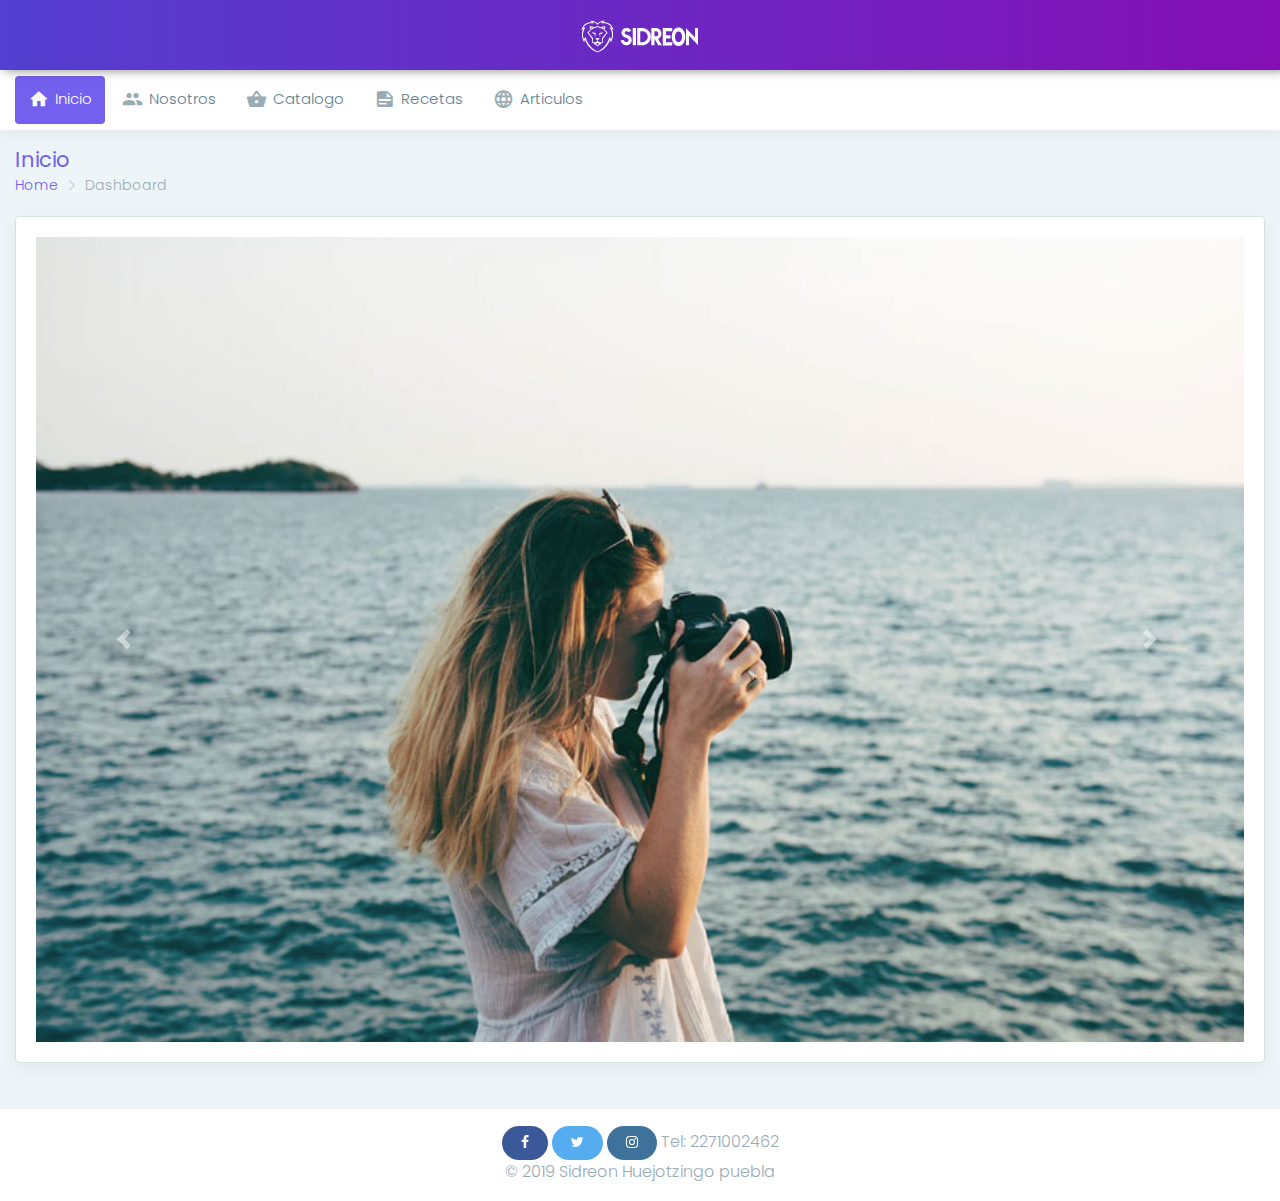
==== index.html @ 22ecb242 "primer commit" ====
<!DOCTYPE html>
<html lang="es">

<head>
    <meta charset="utf-8">
    <meta http-equiv="X-UA-Compatible" content="IE=edge">
    <meta name="viewport" content="width=device-width, initial-scale=1">
    <meta name="description" content="">
    <link rel="icon" type="image/png" sizes="16x16" href="assets/images/favicon.png">
    <title>Sidreon</title>
    <link href="assets/plugins/bootstrap/css/bootstrap.min.css" rel="stylesheet">
    <link href="css/style.css" rel="stylesheet">
    <link href="css/colors/purple.css" id="theme" rel="stylesheet">
    <!-- HTML5 Shim and Respond.js IE8 support of HTML5 elements and media queries -->
    <!-- WARNING: Respond.js doesn't work if you view the page via file:// -->
    <!--[if lt IE 9]>
    <script src="https://oss.maxcdn.com/libs/html5shiv/3.7.0/html5shiv.js"></script>
    <script src="https://oss.maxcdn.com/libs/respond.js/1.4.2/respond.min.js"></script>
<![endif]-->
</head>

<body class="fix-header card-no-border logo-center">
    <div id="main-wrapper">
        <header class="topbar" >
            <nav class="navbar top-navbar navbar-expand-md navbar-light">
            	<div class="navbar-header">
                    <a class="navbar-brand" href="index.html">
                        <b>
                            <img src="assets/images/logo-light-icon.png" alt="homepage" class="light-logo" />
                        </b>
                        <span>
                         <img src="assets/images/logo-light-text.png" class="light-logo" alt="homepage" /></span> </a>
                </div>
                <ul class="navbar-nav mr-auto mt-md-0">
                    <li class="nav-item">
                    	<a class="nav-link nav-toggler hidden-md-up text-muted waves-effect waves-dark" href="javascript:void(0)">
                    		<i class="mdi mdi-menu"></i>
                    	</a>
                    </li>
                </ul>
                
            </nav>
        </header>
        <aside class="left-sidebar">
            <div class="scroll-sidebar">
                <nav class="sidebar-nav">
                    <ul id="sidebarnav">
                        <li class="active">
                            <a class="has-arrow" href="#" aria-expanded=" false">
                            	<i class="mdi mdi-home"></i><span class="hide-menu">Inicio </span>
                            </a>
                        </li>
                        <li>
                            <a class="has-arrow" href="nosotros.html" aria-expanded="false">
                            	<i class="mdi mdi-account-multiple"></i><span class="hide-menu">Nosotros </span>
                            </a>
                        </li>
                        <li>
                            <a class="has-arrow" href="catalogo.html" aria-expanded="false">
                            	<i class="mdi mdi-basket"></i><span class="hide-menu">Catalogo </span>
                            </a>
                        </li>
                        <li>
                            <a class="has-arrow" href="#" aria-expanded="false">
                            	<i class="mdi mdi-note-text"></i><span class="hide-menu">Recetas </span>
                            </a>
                        </li>
                        <li>
                            <a class="has-arrow" href="#" aria-expanded="false">
                            	<i class="mdi mdi-web"></i><span class="hide-menu">Articulos </span>
                            </a>
                        </li>
                    </ul>
                </nav>
            </div>
        </aside>
        <div class="page-wrapper">
            <div class="container-fluid">
                <div class="row page-titles">
                    <div class="col-md-5 col-8 align-self-center">
                        <h3 class="text-themecolor m-b-0 m-t-0">Inicio</h3>
                        <ol class="breadcrumb">
                            <li class="breadcrumb-item"><a href="javascript:void(0)">Home</a></li>
                            <li class="breadcrumb-item active">Dashboard</li>
                        </ol>
                    </div>
                    <div class="col-md-7 col-4 align-self-center">
                        <div class="d-flex m-t-10 justify-content-end">
                            <div class="">
                                
                            </div>
                        </div>
                    </div>
                </div>
                <div class="row">
                    <div class="col-12">
                        <div class="card">
                            <div class="card-body">
                                <div id="carouselExampleIndicators" class="carousel slide" data-ride="carousel">
                                    <div class="carousel-inner" role="listbox">
                                        <div class="carousel-item active"> <img class="d-block img-responsive" src="assets/images/big/img4.jpg" alt="First slide"> </div>
                                        <div class="carousel-item"> <img class="d-block img-responsive" src="assets/images/big/img5.jpg" alt="Second slide"> </div>
                                        <div class="carousel-item"> <img class="d-block img-responsive" src="assets/images/big/img7.jpg" alt="Third slide"> </div>
                                    </div>
                                    <a class="carousel-control-prev" href="#carouselExampleIndicators" role="button" data-slide="prev"> <span class="carousel-control-prev-icon" aria-hidden="true"></span> <span class="sr-only">Previous</span> </a>
                                    <a class="carousel-control-next" href="#carouselExampleIndicators" role="button" data-slide="next"> <span class="carousel-control-next-icon" aria-hidden="true"></span> <span class="sr-only">Next</span> </a>
                                </div>
                           	</div>
                    	</div>
                	</div>
                </div>
            </div>
            <br>
            <br>
            <footer class="footer">
            	<div class="container">
            		<a href="https://www.facebook.com/sidreon1/" class="btn btn-facebook waves-effect btn-rounded waves-light">
            			<i class="fa fa-facebook"></i>
            		</a>
            		<a href="" class="btn btn-twitter waves-effect btn-rounded waves-light">
            			<i class="fa fa-twitter"></i>	
            		</a>
            		<a href="" class="btn btn-instagram waves-effect btn-rounded waves-light">
            			<i class="fa fa-instagram"></i>
            		</a>
            		<span> Tel: 2271002462</span>
            	</div>
                
                © 2019 Sidreon Huejotzingo puebla
            </footer>
        </div>
    </div>
    <script src="assets/plugins/jquery/jquery.min.js"></script>
    <script src="assets/plugins/bootstrap/js/popper.min.js"></script>
    <script src="assets/plugins/bootstrap/js/bootstrap.min.js"></script>
    <script src="js/jquery.slimscroll.js"></script>
    <script src="js/waves.js"></script>
    <script src="js/sidebarmenu.js"></script>
    <script src="assets/plugins/sticky-kit-master/dist/sticky-kit.min.js"></script>
    <script src="assets/plugins/sparkline/jquery.sparkline.min.js"></script>
    <script src="js/custom.min.js"></script>
    <script src="assets/plugins/styleswitcher/jQuery.style.switcher.js"></script>
</body>
</html>
---- css/style.css ----
/*
Template Name: Monster Admin
Author: Themedesigner
Email: niravjoshi87@gmail.com
File: scss
*/
/*
Template Name: Monster Admin
Author: Themedesigner
Email: niravjoshi87@gmail.com
File: scss
*/
@import url("https://fonts.googleapis.com/css?family=Poppins:300,400,500,600,700");
/*Theme Colors*/
/*bootstrap Color*/
/*Light colors*/
/*Normal Color*/
/*Extra Variable*/
/*Preloader*/
@import url(../scss/icons/font-awesome/css/font-awesome.min.css);
@import url(../scss/icons/simple-line-icons/css/simple-line-icons.css);
@import url(../scss/icons/weather-icons/css/weather-icons.min.css);
@import url(../scss/icons/linea-icons/linea.css);
@import url(../scss/icons/themify-icons/themify-icons.css);
@import url(../scss/icons/flag-icon-css/flag-icon.min.css);
@import url(../scss/icons/material-design-iconic-font/css/materialdesignicons.min.css);
@import url("https://fonts.googleapis.com/css?family=Poppins:300,400,500,600,700");
@import url(../css/spinners.css);
@import url(../css/animate.css);
.preloader {
  width: 100%;
  height: 100%;
  top: 0px;
  position: fixed;
  z-index: 99999;
  background: #fff; }
  .preloader .cssload-speeding-wheel {
    position: absolute;
    top: calc(50% - 3.5px);
    left: calc(50% - 3.5px); }

/*
Template Name: Material Pro Admin
Author: Themedesigner
Email: niravjoshi87@gmail.com
File: scss
*/
/**
 * Table Of Content
 *
 * 	1. Globals
 *	2. Headers
 *	3. Navigations
 *	4. Banners
 *	5. Footers
 *	6. Posts
 *	7. Widgets
 *	8. Custom Templates
 */
/******************* 
Global Styles 
*******************/
* {
  outline: none; }

body {
  background: #fff;
  font-family: "Poppins", sans-serif;
  margin: 0;
  overflow-x: hidden;
  color: #99abb4;
  font-weight: 300; }

html {
  position: relative;
  min-height: 100%;
  background: #ffffff; }

a:hover, a:focus {
  text-decoration: none; }

a.link {
  color: #455a64; }
  a.link:hover, a.link:focus {
    color: #009efb; }

.img-responsive {
  width: 100%;
  height: auto;
  display: inline-block; }

.img-rounded {
  border-radius: 4px; }

html body .mdi:before, html body .mdi-set {
  line-height: initial; }

/*******************
Headings
*******************/
h1,
h2,
h3,
h4,
h5,
h6 {
  color: #455a64;
  font-family: "Poppins", sans-serif;
  font-weight: 400; }

h1 {
  line-height: 40px;
  font-size: 36px; }

h2 {
  line-height: 36px;
  font-size: 24px; }

h3 {
  line-height: 30px;
  font-size: 21px; }

h4 {
  line-height: 22px;
  font-size: 18px; }

h5 {
  line-height: 18px;
  font-size: 16px;
  font-weight: 400; }

h6 {
  line-height: 16px;
  font-size: 14px;
  font-weight: 400; }

.display-5 {
  font-size: 3rem; }

.display-6 {
  font-size: 36px; }

.box {
  border-radius: 4px;
  padding: 10px; }

html body .dl {
  display: inline-block; }

html body .db {
  display: block; }

.no-wrap td, .no-wrap th {
  white-space: nowrap; }

/*******************
Blockquote
*******************/
html body blockquote {
  border-left: 5px solid #009efb;
  border: 1px solid rgba(120, 130, 140, 0.13);
  padding: 15px; }

.clear {
  clear: both; }

ol li {
  margin: 5px 0; }

/*******************
Paddings
*******************/
html body .p-0 {
  padding: 0px; }

html body .p-10 {
  padding: 10px; }

html body .p-20 {
  padding: 20px; }

html body .p-30 {
  padding: 30px; }

html body .p-l-0 {
  padding-left: 0px; }

html body .p-l-10 {
  padding-left: 10px; }

html body .p-l-20 {
  padding-left: 20px; }

html body .p-r-0 {
  padding-right: 0px; }

html body .p-r-10 {
  padding-right: 10px; }

html body .p-r-20 {
  padding-right: 20px; }

html body .p-r-30 {
  padding-right: 30px; }

html body .p-r-40 {
  padding-right: 40px; }

html body .p-t-0 {
  padding-top: 0px; }

html body .p-t-10 {
  padding-top: 10px; }

html body .p-t-20 {
  padding-top: 20px; }

html body .p-t-30 {
  padding-top: 30px; }

html body .p-b-0 {
  padding-bottom: 0px; }

html body .p-b-5 {
  padding-bottom: 5px; }

html body .p-b-10 {
  padding-bottom: 10px; }

html body .p-b-20 {
  padding-bottom: 20px; }

html body .p-b-30 {
  padding-bottom: 30px; }

html body .p-b-40 {
  padding-bottom: 40px; }

/*******************
Margin
*******************/
html body .m-0 {
  margin: 0px; }

html body .m-l-5 {
  margin-left: 5px; }

html body .m-l-10 {
  margin-left: 10px; }

html body .m-l-15 {
  margin-left: 15px; }

html body .m-l-20 {
  margin-left: 20px; }

html body .m-l-30 {
  margin-left: 30px; }

html body .m-l-40 {
  margin-left: 40px; }

html body .m-r-5 {
  margin-right: 5px; }

html body .m-r-10 {
  margin-right: 10px; }

html body .m-r-15 {
  margin-right: 15px; }

html body .m-r-20 {
  margin-right: 20px; }

html body .m-r-30 {
  margin-right: 30px; }

html body .m-r-40 {
  margin-right: 40px; }

html body .m-t-0 {
  margin-top: 0px; }

html body .m-t-5 {
  margin-top: 5px; }

html body .m-t-10 {
  margin-top: 10px; }

html body .m-t-15 {
  margin-top: 15px; }

html body .m-t-20 {
  margin-top: 20px; }

html body .m-t-30 {
  margin-top: 30px; }

html body .m-t-40 {
  margin-top: 40px; }

html body .m-b-0 {
  margin-bottom: 0px; }

html body .m-b-5 {
  margin-bottom: 5px; }

html body .m-b-10 {
  margin-bottom: 10px; }

html body .m-b-15 {
  margin-bottom: 15px; }

html body .m-b-20 {
  margin-bottom: 20px; }

html body .m-b-30 {
  margin-bottom: 30px; }

html body .m-b-40 {
  margin-bottom: 40px; }

/*******************
vertical alignment
*******************/
html body .vt {
  vertical-align: top; }

html body .vm {
  vertical-align: middle; }

html body .vb {
  vertical-align: bottom; }

/*******************
Opacity
*******************/
.op-5 {
  opacity: 0.5; }

/*******************
font weight
*******************/
html body .font-bold {
  font-weight: 700; }

html body .font-normal {
  font-weight: normal; }

html body .font-light {
  font-weight: 300; }

html body .font-medium {
  font-weight: 500; }

html body .font-16 {
  font-size: 16px; }

html body .font-14 {
  font-size: 14px; }

html body .font-10 {
  font-size: 10px; }

html body .font-18 {
  font-size: 18px; }

html body .font-20 {
  font-size: 20px; }

/*******************
Border
*******************/
html body .b-0 {
  border: none; }

html body .b-r {
  border-right: 1px solid rgba(120, 130, 140, 0.13); }

html body .b-l {
  border-left: 1px solid rgba(120, 130, 140, 0.13); }

html body .b-b {
  border-bottom: 1px solid rgba(120, 130, 140, 0.13); }

html body .b-t {
  border-top: 1px solid rgba(120, 130, 140, 0.13); }

html body .b-all {
  border: 1px solid rgba(120, 130, 140, 0.13); }

/*******************
Thumb size
*******************/
.thumb-sm {
  height: 32px;
  width: 32px; }

.thumb-md {
  height: 48px;
  width: 48px; }

.thumb-lg {
  height: 88px;
  width: 88px; }

.hide {
  display: none; }

.img-circle {
  border-radius: 100%; }

.radius {
  border-radius: 4px; }

/*******************
Text Colors
*******************/
.text-white {
  color: #ffffff !important; }

.text-danger {
  color: #fc4b6c !important; }

.text-muted {
  color: #99abb4 !important; }

.text-warning {
  color: #ffb22b !important; }

.text-success {
  color: #26c6da !important; }

.text-info {
  color: #1e88e5 !important; }

.text-inverse {
  color: #2f3d4a !important; }

html body .text-blue {
  color: #02bec9; }

html body .text-purple {
  color: #7460ee; }

html body .text-primary {
  color: #7460ee; }

html body .text-megna {
  color: #00897b; }

html body .text-dark {
  color: #99abb4; }

html body .text-themecolor {
  color: #009efb; }

/*******************
Background Colors
*******************/
.bg-primary {
  background-color: #7460ee !important; }

.bg-success {
  background-color: #26c6da !important; }

.bg-info {
  background-color: #1e88e5 !important; }

.bg-warning {
  background-color: #ffb22b !important; }

.bg-danger {
  background-color: #fc4b6c !important; }

html body .bg-megna {
  background-color: #00897b; }

html body .bg-theme {
  background-color: #009efb; }

html body .bg-inverse {
  background-color: #2f3d4a; }

html body .bg-purple {
  background-color: #7460ee; }

html body .bg-light-primary {
  background-color: #f1effd; }

html body .bg-light-success {
  background-color: #e8fdeb; }

html body .bg-light-info {
  background-color: #cfecfe; }

html body .bg-light-extra {
  background-color: #ebf3f5; }

html body .bg-light-warning {
  background-color: #fff8ec; }

html body .bg-light-danger {
  background-color: #f9e7eb; }

html body .bg-light-inverse {
  background-color: #f6f6f6; }

html body .bg-light {
  background-color: #f2f4f8; }

html body .bg-white {
  background-color: #ffffff; }

/*******************
Rounds
*******************/
.round {
  line-height: 48px;
  color: #ffffff;
  width: 45px;
  height: 45px;
  display: inline-block;
  font-weight: 400;
  text-align: center;
  border-radius: 100%;
  background: #1e88e5; }
  .round img {
    border-radius: 100%; }

.round-lg {
  line-height: 65px;
  width: 60px;
  height: 60px;
  font-size: 30px; }

.round.round-info {
  background: #1e88e5; }

.round.round-warning {
  background: #ffb22b; }

.round.round-danger {
  background: #fc4b6c; }

.round.round-success {
  background: #26c6da; }

.round.round-primary {
  background: #7460ee; }

/*******************
Labels
*******************/
.label {
  padding: 3px 10px;
  line-height: 13px;
  color: #ffffff;
  font-weight: 400;
  border-radius: 4px;
  font-size: 75%; }

.label-rounded {
  border-radius: 60px; }

.label-custom {
  background-color: #00897b; }

.label-success {
  background-color: #26c6da; }

.label-info {
  background-color: #1e88e5; }

.label-warning {
  background-color: #ffb22b; }

.label-danger {
  background-color: #fc4b6c; }

.label-megna {
  background-color: #00897b; }

.label-primary {
  background-color: #7460ee; }

.label-purple {
  background-color: #7460ee; }

.label-red {
  background-color: #fb3a3a; }

.label-inverse {
  background-color: #2f3d4a; }

.label-default {
  background-color: #f2f4f8; }

.label-white {
  background-color: #ffffff; }

.label-light-success {
  background-color: #e8fdeb;
  color: #26c6da; }

.label-light-info {
  background-color: #cfecfe;
  color: #1e88e5; }

.label-light-warning {
  background-color: #fff8ec;
  color: #ffb22b; }

.label-light-danger {
  background-color: #f9e7eb;
  color: #fc4b6c; }

.label-light-megna {
  background-color: #e0f2f4;
  color: #00897b; }

.label-light-primary {
  background-color: #f1effd;
  color: #7460ee; }

.label-light-inverse {
  background-color: #f6f6f6;
  color: #2f3d4a; }

/*******************
Pagination
*******************/
.pagination > li:first-child > a,
.pagination > li:first-child > span {
  border-bottom-left-radius: 4px;
  border-top-left-radius: 4px; }

.pagination > li:last-child > a,
.pagination > li:last-child > span {
  border-bottom-right-radius: 4px;
  border-top-right-radius: 4px; }

.pagination > li > a,
.pagination > li > span {
  color: #263238; }

.pagination > li > a:hover,
.pagination > li > span:hover,
.pagination > li > a:focus,
.pagination > li > span:focus {
  background-color: #f2f4f8; }

.pagination-split li {
  margin-left: 5px;
  display: inline-block;
  float: left; }

.pagination-split li:first-child {
  margin-left: 0; }

.pagination-split li a {
  -moz-border-radius: 4px;
  -webkit-border-radius: 4px;
  border-radius: 4px; }

.pagination > .active > a,
.pagination > .active > span,
.pagination > .active > a:hover,
.pagination > .active > span:hover,
.pagination > .active > a:focus,
.pagination > .active > span:focus {
  background-color: #009efb;
  border-color: #009efb; }

.pager li > a,
.pager li > span {
  -moz-border-radius: 4px;
  -webkit-border-radius: 4px;
  border-radius: 4px;
  color: #263238; }

/*******************
Table Cell
*******************/
.table-box {
  display: table;
  width: 100%; }

.table.no-border tbody td {
  border: 0px; }

.cell {
  display: table-cell;
  vertical-align: middle; }

.table td, .table th {
  border-color: #f3f1f1; }

.table thead th, .table th {
  font-weight: 500; }

.table-hover tbody tr:hover {
  background: #f2f4f8; }

.v-middle td, .v-middle th {
  vertical-align: middle; }

.table-responsive {
  display: block;
  width: 100%;
  overflow-x: auto;
  -ms-overflow-style: -ms-autohiding-scrollbar; }

/*******************
Wave Effects
*******************/
.waves-effect {
  position: relative;
  cursor: pointer;
  display: inline-block;
  overflow: hidden;
  -webkit-user-select: none;
  -moz-user-select: none;
  -ms-user-select: none;
  user-select: none;
  -webkit-tap-highlight-color: transparent;
  vertical-align: middle;
  z-index: 1;
  will-change: opacity, transform;
  -webkit-transition: all 0.1s ease-out;
  -moz-transition: all 0.1s ease-out;
  -o-transition: all 0.1s ease-out;
  -ms-transition: all 0.1s ease-out;
  transition: all 0.1s ease-out; }
  .waves-effect .waves-ripple {
    position: absolute;
    border-radius: 50%;
    width: 20px;
    height: 20px;
    margin-top: -10px;
    margin-left: -10px;
    opacity: 0;
    background: rgba(0, 0, 0, 0.2);
    -webkit-transition: all 0.7s ease-out;
    -moz-transition: all 0.7s ease-out;
    -o-transition: all 0.7s ease-out;
    -ms-transition: all 0.7s ease-out;
    transition: all 0.7s ease-out;
    -webkit-transition-property: -webkit-transform, opacity;
    -moz-transition-property: -moz-transform, opacity;
    -o-transition-property: -o-transform, opacity;
    -webkit-transition-property: opacity, -webkit-transform;
    transition-property: opacity, -webkit-transform;
    -o-transition-property: transform, opacity;
    transition-property: transform, opacity;
    transition-property: transform, opacity, -webkit-transform;
    -webkit-transform: scale(0);
    -moz-transform: scale(0);
    -ms-transform: scale(0);
    -o-transform: scale(0);
    transform: scale(0);
    pointer-events: none; }

.waves-effect.waves-light .waves-ripple {
  background-color: rgba(255, 255, 255, 0.45); }

.waves-effect.waves-red .waves-ripple {
  background-color: rgba(244, 67, 54, 0.7); }

.waves-effect.waves-yellow .waves-ripple {
  background-color: rgba(255, 235, 59, 0.7); }

.waves-effect.waves-orange .waves-ripple {
  background-color: rgba(255, 152, 0, 0.7); }

.waves-effect.waves-purple .waves-ripple {
  background-color: rgba(156, 39, 176, 0.7); }

.waves-effect.waves-green .waves-ripple {
  background-color: rgba(76, 175, 80, 0.7); }

.waves-effect.waves-teal .waves-ripple {
  background-color: rgba(0, 150, 136, 0.7); }

html body .waves-notransition {
  -webkit-transition: none;
  -moz-transition: none;
  -o-transition: none;
  -ms-transition: none;
  transition: none; }

.waves-circle {
  -webkit-transform: translateZ(0);
  -moz-transform: translateZ(0);
  -ms-transform: translateZ(0);
  -o-transform: translateZ(0);
  transform: translateZ(0);
  text-align: center;
  width: 2.5em;
  height: 2.5em;
  line-height: 2.5em;
  border-radius: 50%;
  -webkit-mask-image: none; }

.waves-input-wrapper {
  border-radius: 0.2em;
  vertical-align: bottom; }
  .waves-input-wrapper .waves-button-input {
    position: relative;
    top: 0;
    left: 0;
    z-index: 1; }

.waves-block {
  display: block; }

/*Badge*/
.badge {
  font-weight: 400; }

.badge-xs {
  font-size: 9px; }

.badge-xs,
.badge-sm {
  -webkit-transform: translate(0, -2px);
  -ms-transform: translate(0, -2px);
  -o-transform: translate(0, -2px);
  transform: translate(0, -2px); }

.badge-success {
  background-color: #26c6da; }

.badge-info {
  background-color: #1e88e5; }

.badge-primary {
  background-color: #7460ee; }

.badge-warning {
  background-color: #ffb22b;
  color: #ffffff; }

.badge-danger {
  background-color: #fc4b6c; }

.badge-purple {
  background-color: #7460ee; }

.badge-red {
  background-color: #fb3a3a; }

.badge-inverse {
  background-color: #2f3d4a; }

/*******************
Buttons
******************/
.btn {
  padding: 7px 12px;
  font-size: 14px;
  cursor: pointer; }

.btn-group label {
  color: #ffffff !important;
  margin-bottom: 0px; }
  .btn-group label.btn-secondary {
    color: #99abb4 !important; }

.btn-lg {
  padding: .75rem 1.5rem;
  font-size: 1.25rem; }

.btn-md {
  padding: 12px 55px;
  font-size: 16px; }

.btn-circle {
  border-radius: 100%;
  width: 40px;
  height: 40px;
  padding: 10px; }

.btn-circle.btn-sm {
  width: 35px;
  height: 35px;
  padding: 8px 10px;
  font-size: 14px; }

.btn-circle.btn-lg {
  width: 50px;
  height: 50px;
  padding: 14px 15px;
  font-size: 18px; }

.btn-circle.btn-xl {
  width: 70px;
  height: 70px;
  padding: 14px 15px;
  font-size: 24px; }

.btn-sm {
  padding: .25rem .5rem;
  font-size: 12px; }

.btn-xs {
  padding: .25rem .5rem;
  font-size: 10px; }

.button-list button, .button-list a {
  margin: 5px 12px 5px 0; }

.btn-outline {
  color: inherit;
  background-color: transparent;
  -webkit-transition: all .5s;
  -o-transition: all .5s;
  transition: all .5s; }

.btn-rounded {
  border-radius: 60px;
  padding: 7px 18px; }
  .btn-rounded.btn-lg {
    padding: .75rem 1.5rem; }
  .btn-rounded.btn-sm {
    padding: .25rem .5rem;
    font-size: 12px; }
  .btn-rounded.btn-xs {
    padding: .25rem .5rem;
    font-size: 10px; }
  .btn-rounded.btn-md {
    padding: 12px 35px;
    font-size: 16px; }

.btn-secondary,
.btn-secondary.disabled {
  -webkit-box-shadow: 0 2px 2px 0 rgba(169, 169, 169, 0.14), 0 3px 1px -2px rgba(169, 169, 169, 0.2), 0 1px 5px 0 rgba(169, 169, 169, 0.12);
  box-shadow: 0 2px 2px 0 rgba(169, 169, 169, 0.14), 0 3px 1px -2px rgba(169, 169, 169, 0.2), 0 1px 5px 0 rgba(169, 169, 169, 0.12);
  -webkit-transition: 0.2s ease-in;
  -o-transition: 0.2s ease-in;
  transition: 0.2s ease-in;
  background-color: #ffffff;
  color: #99abb4; }
  .btn-secondary:hover,
  .btn-secondary.disabled:hover {
    -webkit-box-shadow: 0 14px 26px -12px rgba(169, 169, 169, 0.42), 0 4px 23px 0 rgba(0, 0, 0, 0.12), 0 8px 10px -5px rgba(169, 169, 169, 0.2);
    box-shadow: 0 14px 26px -12px rgba(169, 169, 169, 0.42), 0 4px 23px 0 rgba(0, 0, 0, 0.12), 0 8px 10px -5px rgba(169, 169, 169, 0.2);
    color: #ffffff !important; }
  .btn-secondary.active, .btn-secondary:focus,
  .btn-secondary.disabled.active,
  .btn-secondary.disabled:focus {
    -webkit-box-shadow: 0 14px 26px -12px rgba(169, 169, 169, 0.42), 0 4px 23px 0 rgba(0, 0, 0, 0.12), 0 8px 10px -5px rgba(169, 169, 169, 0.2);
    box-shadow: 0 14px 26px -12px rgba(169, 169, 169, 0.42), 0 4px 23px 0 rgba(0, 0, 0, 0.12), 0 8px 10px -5px rgba(169, 169, 169, 0.2);
    color: #ffffff !important; }

.btn-primary,
.btn-primary.disabled {
  background: #7460ee;
  border: 1px solid #7460ee;
  -webkit-box-shadow: 0 2px 2px 0 rgba(116, 96, 238, 0.14), 0 3px 1px -2px rgba(116, 96, 238, 0.2), 0 1px 5px 0 rgba(116, 96, 238, 0.12);
  box-shadow: 0 2px 2px 0 rgba(116, 96, 238, 0.14), 0 3px 1px -2px rgba(116, 96, 238, 0.2), 0 1px 5px 0 rgba(116, 96, 238, 0.12);
  -webkit-transition: 0.2s ease-in;
  -o-transition: 0.2s ease-in;
  transition: 0.2s ease-in; }
  .btn-primary:hover,
  .btn-primary.disabled:hover {
    background: #7460ee;
    -webkit-box-shadow: 0 14px 26px -12px rgba(116, 96, 238, 0.42), 0 4px 23px 0 rgba(0, 0, 0, 0.12), 0 8px 10px -5px rgba(116, 96, 238, 0.2);
    box-shadow: 0 14px 26px -12px rgba(116, 96, 238, 0.42), 0 4px 23px 0 rgba(0, 0, 0, 0.12), 0 8px 10px -5px rgba(116, 96, 238, 0.2);
    border: 1px solid #7460ee; }
  .btn-primary.active, .btn-primary:focus,
  .btn-primary.disabled.active,
  .btn-primary.disabled:focus {
    background: #6352ce;
    -webkit-box-shadow: 0 14px 26px -12px rgba(116, 96, 238, 0.42), 0 4px 23px 0 rgba(0, 0, 0, 0.12), 0 8px 10px -5px rgba(116, 96, 238, 0.2);
    box-shadow: 0 14px 26px -12px rgba(116, 96, 238, 0.42), 0 4px 23px 0 rgba(0, 0, 0, 0.12), 0 8px 10px -5px rgba(116, 96, 238, 0.2); }

.btn-themecolor,
.btn-themecolor.disabled {
  background: #009efb;
  color: #ffffff;
  border: 1px solid #009efb; }
  .btn-themecolor:hover,
  .btn-themecolor.disabled:hover {
    background: #009efb;
    opacity: 0.7;
    border: 1px solid #009efb; }
  .btn-themecolor.active, .btn-themecolor:focus,
  .btn-themecolor.disabled.active,
  .btn-themecolor.disabled:focus {
    background: #028ee1; }

.btn-success,
.btn-success.disabled {
  background: #26c6da;
  border: 1px solid #26c6da;
  -webkit-box-shadow: 0 2px 2px 0 rgba(40, 190, 189, 0.14), 0 3px 1px -2px rgba(40, 190, 189, 0.2), 0 1px 5px 0 rgba(40, 190, 189, 0.12);
  box-shadow: 0 2px 2px 0 rgba(40, 190, 189, 0.14), 0 3px 1px -2px rgba(40, 190, 189, 0.2), 0 1px 5px 0 rgba(40, 190, 189, 0.12);
  -webkit-transition: 0.2s ease-in;
  -o-transition: 0.2s ease-in;
  transition: 0.2s ease-in; }
  .btn-success:hover,
  .btn-success.disabled:hover {
    background: #26c6da;
    -webkit-box-shadow: 0 14px 26px -12px rgba(40, 190, 189, 0.42), 0 4px 23px 0 rgba(0, 0, 0, 0.12), 0 8px 10px -5px rgba(40, 190, 189, 0.2);
    box-shadow: 0 14px 26px -12px rgba(40, 190, 189, 0.42), 0 4px 23px 0 rgba(0, 0, 0, 0.12), 0 8px 10px -5px rgba(40, 190, 189, 0.2);
    border: 1px solid #26c6da; }
  .btn-success.active, .btn-success:focus,
  .btn-success.disabled.active,
  .btn-success.disabled:focus {
    background: #1eacbe;
    -webkit-box-shadow: 0 14px 26px -12px rgba(40, 190, 189, 0.42), 0 4px 23px 0 rgba(0, 0, 0, 0.12), 0 8px 10px -5px rgba(40, 190, 189, 0.2);
    box-shadow: 0 14px 26px -12px rgba(40, 190, 189, 0.42), 0 4px 23px 0 rgba(0, 0, 0, 0.12), 0 8px 10px -5px rgba(40, 190, 189, 0.2); }

.btn-info,
.btn-info.disabled {
  background: #1e88e5;
  border: 1px solid #1e88e5;
  -webkit-box-shadow: 0 2px 2px 0 rgba(66, 165, 245, 0.14), 0 3px 1px -2px rgba(66, 165, 245, 0.2), 0 1px 5px 0 rgba(66, 165, 245, 0.12);
  box-shadow: 0 2px 2px 0 rgba(66, 165, 245, 0.14), 0 3px 1px -2px rgba(66, 165, 245, 0.2), 0 1px 5px 0 rgba(66, 165, 245, 0.12);
  -webkit-transition: 0.2s ease-in;
  -o-transition: 0.2s ease-in;
  transition: 0.2s ease-in; }
  .btn-info:hover,
  .btn-info.disabled:hover {
    background: #1e88e5;
    border: 1px solid #1e88e5;
    -webkit-box-shadow: 0 14px 26px -12px rgba(23, 105, 255, 0.42), 0 4px 23px 0 rgba(0, 0, 0, 0.12), 0 8px 10px -5px rgba(23, 105, 255, 0.2);
    box-shadow: 0 14px 26px -12px rgba(23, 105, 255, 0.42), 0 4px 23px 0 rgba(0, 0, 0, 0.12), 0 8px 10px -5px rgba(23, 105, 255, 0.2); }
  .btn-info.active, .btn-info:focus,
  .btn-info.disabled.active,
  .btn-info.disabled:focus {
    background: #028ee1;
    -webkit-box-shadow: 0 14px 26px -12px rgba(23, 105, 255, 0.42), 0 4px 23px 0 rgba(0, 0, 0, 0.12), 0 8px 10px -5px rgba(23, 105, 255, 0.2);
    box-shadow: 0 14px 26px -12px rgba(23, 105, 255, 0.42), 0 4px 23px 0 rgba(0, 0, 0, 0.12), 0 8px 10px -5px rgba(23, 105, 255, 0.2); }

.btn-warning,
.btn-warning.disabled {
  background: #ffb22b;
  color: #ffffff;
  -webkit-box-shadow: 0 2px 2px 0 rgba(248, 194, 0, 0.14), 0 3px 1px -2px rgba(248, 194, 0, 0.2), 0 1px 5px 0 rgba(248, 194, 0, 0.12);
  box-shadow: 0 2px 2px 0 rgba(248, 194, 0, 0.14), 0 3px 1px -2px rgba(248, 194, 0, 0.2), 0 1px 5px 0 rgba(248, 194, 0, 0.12);
  border: 1px solid #ffb22b;
  -webkit-transition: 0.2s ease-in;
  -o-transition: 0.2s ease-in;
  transition: 0.2s ease-in; }
  .btn-warning:hover,
  .btn-warning.disabled:hover {
    background: #ffb22b;
    color: #ffffff;
    -webkit-box-shadow: 0 14px 26px -12px rgba(248, 194, 0, 0.42), 0 4px 23px 0 rgba(0, 0, 0, 0.12), 0 8px 10px -5px rgba(248, 194, 0, 0.2);
    box-shadow: 0 14px 26px -12px rgba(248, 194, 0, 0.42), 0 4px 23px 0 rgba(0, 0, 0, 0.12), 0 8px 10px -5px rgba(248, 194, 0, 0.2);
    border: 1px solid #ffb22b; }
  .btn-warning.active, .btn-warning:focus,
  .btn-warning.disabled.active,
  .btn-warning.disabled:focus {
    background: #e9ab2e;
    -webkit-box-shadow: 0 14px 26px -12px rgba(248, 194, 0, 0.42), 0 4px 23px 0 rgba(0, 0, 0, 0.12), 0 8px 10px -5px rgba(248, 194, 0, 0.2);
    box-shadow: 0 14px 26px -12px rgba(248, 194, 0, 0.42), 0 4px 23px 0 rgba(0, 0, 0, 0.12), 0 8px 10px -5px rgba(248, 194, 0, 0.2); }

.btn-danger,
.btn-danger.disabled {
  background: #fc4b6c;
  border: 1px solid #fc4b6c;
  -webkit-box-shadow: 0 2px 2px 0 rgba(239, 83, 80, 0.14), 0 3px 1px -2px rgba(239, 83, 80, 0.2), 0 1px 5px 0 rgba(239, 83, 80, 0.12);
  box-shadow: 0 2px 2px 0 rgba(239, 83, 80, 0.14), 0 3px 1px -2px rgba(239, 83, 80, 0.2), 0 1px 5px 0 rgba(239, 83, 80, 0.12);
  -webkit-transition: 0.2s ease-in;
  -o-transition: 0.2s ease-in;
  transition: 0.2s ease-in; }
  .btn-danger:hover,
  .btn-danger.disabled:hover {
    background: #fc4b6c;
    -webkit-box-shadow: 0 14px 26px -12px rgba(239, 83, 80, 0.42), 0 4px 23px 0 rgba(0, 0, 0, 0.12), 0 8px 10px -5px rgba(239, 83, 80, 0.2);
    box-shadow: 0 14px 26px -12px rgba(239, 83, 80, 0.42), 0 4px 23px 0 rgba(0, 0, 0, 0.12), 0 8px 10px -5px rgba(239, 83, 80, 0.2);
    border: 1px solid #fc4b6c; }
  .btn-danger.active, .btn-danger:focus,
  .btn-danger.disabled.active,
  .btn-danger.disabled:focus {
    background: #e6294b;
    -webkit-box-shadow: 0 14px 26px -12px rgba(239, 83, 80, 0.42), 0 4px 23px 0 rgba(0, 0, 0, 0.12), 0 8px 10px -5px rgba(239, 83, 80, 0.2);
    box-shadow: 0 14px 26px -12px rgba(239, 83, 80, 0.42), 0 4px 23px 0 rgba(0, 0, 0, 0.12), 0 8px 10px -5px rgba(239, 83, 80, 0.2); }

.btn-inverse,
.btn-inverse.disabled {
  background: #2f3d4a;
  border: 1px solid #2f3d4a;
  color: #ffffff; }
  .btn-inverse:hover,
  .btn-inverse.disabled:hover {
    background: #2f3d4a;
    opacity: 0.7;
    color: #ffffff;
    border: 1px solid #2f3d4a; }
  .btn-inverse.active, .btn-inverse:focus,
  .btn-inverse.disabled.active,
  .btn-inverse.disabled:focus {
    background: #232a37;
    color: #ffffff; }

.btn-red,
.btn-red.disabled {
  background: #fb3a3a;
  border: 1px solid #fb3a3a;
  color: #ffffff; }
  .btn-red:hover,
  .btn-red.disabled:hover {
    opacity: 0.7;
    border: 1px solid #fb3a3a;
    background: #fb3a3a; }
  .btn-red.active, .btn-red:focus,
  .btn-red.disabled.active,
  .btn-red.disabled:focus {
    background: #e6294b; }

.btn-outline-secondary {
  background-color: #ffffff;
  -webkit-box-shadow: 0 2px 2px 0 rgba(169, 169, 169, 0.14), 0 3px 1px -2px rgba(169, 169, 169, 0.2), 0 1px 5px 0 rgba(169, 169, 169, 0.12);
  box-shadow: 0 2px 2px 0 rgba(169, 169, 169, 0.14), 0 3px 1px -2px rgba(169, 169, 169, 0.2), 0 1px 5px 0 rgba(169, 169, 169, 0.12);
  -webkit-transition: 0.2s ease-in;
  -o-transition: 0.2s ease-in;
  transition: 0.2s ease-in; }
  .btn-outline-secondary:hover, .btn-outline-secondary:focus, .btn-outline-secondary.focus {
    -webkit-box-shadow: 0 14px 26px -12px rgba(169, 169, 169, 0.42), 0 4px 23px 0 rgba(0, 0, 0, 0.12), 0 8px 10px -5px rgba(169, 169, 169, 0.2);
    box-shadow: 0 14px 26px -12px rgba(169, 169, 169, 0.42), 0 4px 23px 0 rgba(0, 0, 0, 0.12), 0 8px 10px -5px rgba(169, 169, 169, 0.2); }
  .btn-outline-secondary.active, .btn-outline-secondary:focus {
    -webkit-box-shadow: 0 14px 26px -12px rgba(169, 169, 169, 0.42), 0 4px 23px 0 rgba(0, 0, 0, 0.12), 0 8px 10px -5px rgba(169, 169, 169, 0.2);
    box-shadow: 0 14px 26px -12px rgba(169, 169, 169, 0.42), 0 4px 23px 0 rgba(0, 0, 0, 0.12), 0 8px 10px -5px rgba(169, 169, 169, 0.2); }

.btn-outline-primary {
  color: #7460ee;
  background-color: #ffffff;
  border-color: #7460ee;
  -webkit-box-shadow: 0 2px 2px 0 rgba(116, 96, 238, 0.14), 0 3px 1px -2px rgba(116, 96, 238, 0.2), 0 1px 5px 0 rgba(116, 96, 238, 0.12);
  box-shadow: 0 2px 2px 0 rgba(116, 96, 238, 0.14), 0 3px 1px -2px rgba(116, 96, 238, 0.2), 0 1px 5px 0 rgba(116, 96, 238, 0.12);
  -webkit-transition: 0.2s ease-in;
  -o-transition: 0.2s ease-in;
  transition: 0.2s ease-in; }
  .btn-outline-primary:hover, .btn-outline-primary:focus, .btn-outline-primary.focus {
    background: #7460ee;
    -webkit-box-shadow: 0 14px 26px -12px rgba(116, 96, 238, 0.42), 0 4px 23px 0 rgba(0, 0, 0, 0.12), 0 8px 10px -5px rgba(116, 96, 238, 0.2);
    box-shadow: 0 14px 26px -12px rgba(116, 96, 238, 0.42), 0 4px 23px 0 rgba(0, 0, 0, 0.12), 0 8px 10px -5px rgba(116, 96, 238, 0.2);
    color: #ffffff;
    border-color: #7460ee; }
  .btn-outline-primary.active, .btn-outline-primary:focus {
    -webkit-box-shadow: 0 14px 26px -12px rgba(116, 96, 238, 0.42), 0 4px 23px 0 rgba(0, 0, 0, 0.12), 0 8px 10px -5px rgba(116, 96, 238, 0.2);
    box-shadow: 0 14px 26px -12px rgba(116, 96, 238, 0.42), 0 4px 23px 0 rgba(0, 0, 0, 0.12), 0 8px 10px -5px rgba(116, 96, 238, 0.2); }

.btn-outline-success {
  color: #26c6da;
  background-color: transparent;
  border-color: #26c6da;
  -webkit-box-shadow: 0 2px 2px 0 rgba(40, 190, 189, 0.14), 0 3px 1px -2px rgba(40, 190, 189, 0.2), 0 1px 5px 0 rgba(40, 190, 189, 0.12);
  box-shadow: 0 2px 2px 0 rgba(40, 190, 189, 0.14), 0 3px 1px -2px rgba(40, 190, 189, 0.2), 0 1px 5px 0 rgba(40, 190, 189, 0.12);
  -webkit-transition: 0.2s ease-in;
  -o-transition: 0.2s ease-in;
  transition: 0.2s ease-in; }
  .btn-outline-success:hover, .btn-outline-success:focus, .btn-outline-success.focus {
    background: #26c6da;
    border-color: #26c6da;
    color: #ffffff;
    -webkit-box-shadow: 0 14px 26px -12px rgba(40, 190, 189, 0.42), 0 4px 23px 0 rgba(0, 0, 0, 0.12), 0 8px 10px -5px rgba(40, 190, 189, 0.2);
    box-shadow: 0 14px 26px -12px rgba(40, 190, 189, 0.42), 0 4px 23px 0 rgba(0, 0, 0, 0.12), 0 8px 10px -5px rgba(40, 190, 189, 0.2); }
  .btn-outline-success.active, .btn-outline-success:focus {
    -webkit-box-shadow: 0 14px 26px -12px rgba(40, 190, 189, 0.42), 0 4px 23px 0 rgba(0, 0, 0, 0.12), 0 8px 10px -5px rgba(40, 190, 189, 0.2);
    box-shadow: 0 14px 26px -12px rgba(40, 190, 189, 0.42), 0 4px 23px 0 rgba(0, 0, 0, 0.12), 0 8px 10px -5px rgba(40, 190, 189, 0.2); }

.btn-outline-info {
  color: #1e88e5;
  background-color: transparent;
  border-color: #1e88e5;
  -webkit-box-shadow: 0 2px 2px 0 rgba(66, 165, 245, 0.14), 0 3px 1px -2px rgba(66, 165, 245, 0.2), 0 1px 5px 0 rgba(66, 165, 245, 0.12);
  box-shadow: 0 2px 2px 0 rgba(66, 165, 245, 0.14), 0 3px 1px -2px rgba(66, 165, 245, 0.2), 0 1px 5px 0 rgba(66, 165, 245, 0.12);
  -webkit-transition: 0.2s ease-in;
  -o-transition: 0.2s ease-in;
  transition: 0.2s ease-in; }
  .btn-outline-info:hover, .btn-outline-info:focus, .btn-outline-info.focus {
    background: #1e88e5;
    border-color: #1e88e5;
    color: #ffffff;
    -webkit-box-shadow: 0 14px 26px -12px rgba(23, 105, 255, 0.42), 0 4px 23px 0 rgba(0, 0, 0, 0.12), 0 8px 10px -5px rgba(23, 105, 255, 0.2);
    box-shadow: 0 14px 26px -12px rgba(23, 105, 255, 0.42), 0 4px 23px 0 rgba(0, 0, 0, 0.12), 0 8px 10px -5px rgba(23, 105, 255, 0.2); }
  .btn-outline-info.active, .btn-outline-info:focus {
    -webkit-box-shadow: 0 14px 26px -12px rgba(23, 105, 255, 0.42), 0 4px 23px 0 rgba(0, 0, 0, 0.12), 0 8px 10px -5px rgba(23, 105, 255, 0.2);
    box-shadow: 0 14px 26px -12px rgba(23, 105, 255, 0.42), 0 4px 23px 0 rgba(0, 0, 0, 0.12), 0 8px 10px -5px rgba(23, 105, 255, 0.2); }

.btn-outline-warning {
  color: #ffb22b;
  background-color: transparent;
  border-color: #ffb22b;
  -webkit-box-shadow: 0 2px 2px 0 rgba(248, 194, 0, 0.14), 0 3px 1px -2px rgba(248, 194, 0, 0.2), 0 1px 5px 0 rgba(248, 194, 0, 0.12);
  box-shadow: 0 2px 2px 0 rgba(248, 194, 0, 0.14), 0 3px 1px -2px rgba(248, 194, 0, 0.2), 0 1px 5px 0 rgba(248, 194, 0, 0.12);
  -webkit-transition: 0.2s ease-in;
  -o-transition: 0.2s ease-in;
  transition: 0.2s ease-in; }
  .btn-outline-warning:hover, .btn-outline-warning:focus, .btn-outline-warning.focus {
    background: #ffb22b;
    border-color: #ffb22b;
    color: #ffffff;
    -webkit-box-shadow: 0 14px 26px -12px rgba(248, 194, 0, 0.42), 0 4px 23px 0 rgba(0, 0, 0, 0.12), 0 8px 10px -5px rgba(248, 194, 0, 0.2);
    box-shadow: 0 14px 26px -12px rgba(248, 194, 0, 0.42), 0 4px 23px 0 rgba(0, 0, 0, 0.12), 0 8px 10px -5px rgba(248, 194, 0, 0.2); }
  .btn-outline-warning.active, .btn-outline-warning:focus {
    -webkit-box-shadow: 0 14px 26px -12px rgba(248, 194, 0, 0.42), 0 4px 23px 0 rgba(0, 0, 0, 0.12), 0 8px 10px -5px rgba(248, 194, 0, 0.2);
    box-shadow: 0 14px 26px -12px rgba(248, 194, 0, 0.42), 0 4px 23px 0 rgba(0, 0, 0, 0.12), 0 8px 10px -5px rgba(248, 194, 0, 0.2); }

.btn-outline-danger {
  color: #fc4b6c;
  background-color: transparent;
  border-color: #fc4b6c;
  -webkit-box-shadow: 0 2px 2px 0 rgba(239, 83, 80, 0.14), 0 3px 1px -2px rgba(239, 83, 80, 0.2), 0 1px 5px 0 rgba(239, 83, 80, 0.12);
  box-shadow: 0 2px 2px 0 rgba(239, 83, 80, 0.14), 0 3px 1px -2px rgba(239, 83, 80, 0.2), 0 1px 5px 0 rgba(239, 83, 80, 0.12);
  -webkit-transition: 0.2s ease-in;
  -o-transition: 0.2s ease-in;
  transition: 0.2s ease-in; }
  .btn-outline-danger:hover, .btn-outline-danger:focus, .btn-outline-danger.focus {
    background: #fc4b6c;
    border-color: #fc4b6c;
    color: #ffffff;
    -webkit-box-shadow: 0 14px 26px -12px rgba(239, 83, 80, 0.42), 0 4px 23px 0 rgba(0, 0, 0, 0.12), 0 8px 10px -5px rgba(239, 83, 80, 0.2);
    box-shadow: 0 14px 26px -12px rgba(239, 83, 80, 0.42), 0 4px 23px 0 rgba(0, 0, 0, 0.12), 0 8px 10px -5px rgba(239, 83, 80, 0.2); }
  .btn-outline-danger.active, .btn-outline-danger:focus {
    -webkit-box-shadow: 0 14px 26px -12px rgba(239, 83, 80, 0.42), 0 4px 23px 0 rgba(0, 0, 0, 0.12), 0 8px 10px -5px rgba(239, 83, 80, 0.2);
    box-shadow: 0 14px 26px -12px rgba(239, 83, 80, 0.42), 0 4px 23px 0 rgba(0, 0, 0, 0.12), 0 8px 10px -5px rgba(239, 83, 80, 0.2); }

.btn-outline-red {
  color: #fb3a3a;
  background-color: transparent;
  border-color: #fb3a3a; }
  .btn-outline-red:hover, .btn-outline-red:focus, .btn-outline-red.focus {
    background: #fb3a3a;
    border-color: #fb3a3a;
    color: #ffffff;
    -webkit-box-shadow: 0 14px 26px -12px rgba(239, 83, 80, 0.42), 0 4px 23px 0 rgba(0, 0, 0, 0.12), 0 8px 10px -5px rgba(239, 83, 80, 0.2);
    box-shadow: 0 14px 26px -12px rgba(239, 83, 80, 0.42), 0 4px 23px 0 rgba(0, 0, 0, 0.12), 0 8px 10px -5px rgba(239, 83, 80, 0.2); }
  .btn-outline-red.active, .btn-outline-red:focus {
    -webkit-box-shadow: 0 14px 26px -12px rgba(239, 83, 80, 0.42), 0 4px 23px 0 rgba(0, 0, 0, 0.12), 0 8px 10px -5px rgba(239, 83, 80, 0.2);
    box-shadow: 0 14px 26px -12px rgba(239, 83, 80, 0.42), 0 4px 23px 0 rgba(0, 0, 0, 0.12), 0 8px 10px -5px rgba(239, 83, 80, 0.2); }

.btn-outline-inverse {
  color: #2f3d4a;
  background-color: transparent;
  border-color: #2f3d4a; }
  .btn-outline-inverse:hover, .btn-outline-inverse:focus, .btn-outline-inverse.focus {
    background: #2f3d4a;
    border-color: #2f3d4a;
    color: #ffffff; }

.btn-primary.active.focus,
.btn-primary.active:focus,
.btn-primary.active:hover,
.btn-primary.focus:active,
.btn-primary:active:focus,
.btn-primary:active:hover,
.open > .dropdown-toggle.btn-primary.focus,
.open > .dropdown-toggle.btn-primary:focus,
.open > .dropdown-toggle.btn-primary:hover,
.btn-primary.focus,
.btn-primary:focus {
  background-color: #6352ce;
  border: 1px solid #6352ce; }

.btn-success.active.focus,
.btn-success.active:focus,
.btn-success.active:hover,
.btn-success.focus:active,
.btn-success:active:focus,
.btn-success:active:hover,
.open > .dropdown-toggle.btn-success.focus,
.open > .dropdown-toggle.btn-success:focus,
.open > .dropdown-toggle.btn-success:hover,
.btn-success.focus,
.btn-success:focus {
  background-color: #1eacbe;
  border: 1px solid #1eacbe; }

.btn-info.active.focus,
.btn-info.active:focus,
.btn-info.active:hover,
.btn-info.focus:active,
.btn-info:active:focus,
.btn-info:active:hover,
.open > .dropdown-toggle.btn-info.focus,
.open > .dropdown-toggle.btn-info:focus,
.open > .dropdown-toggle.btn-info:hover,
.btn-info.focus,
.btn-info:focus {
  background-color: #028ee1;
  border: 1px solid #028ee1; }

.btn-warning.active.focus,
.btn-warning.active:focus,
.btn-warning.active:hover,
.btn-warning.focus:active,
.btn-warning:active:focus,
.btn-warning:active:hover,
.open > .dropdown-toggle.btn-warning.focus,
.open > .dropdown-toggle.btn-warning:focus,
.open > .dropdown-toggle.btn-warning:hover,
.btn-warning.focus,
.btn-warning:focus {
  background-color: #e9ab2e;
  border: 1px solid #e9ab2e; }

.btn-danger.active.focus,
.btn-danger.active:focus,
.btn-danger.active:hover,
.btn-danger.focus:active,
.btn-danger:active:focus,
.btn-danger:active:hover,
.open > .dropdown-toggle.btn-danger.focus,
.open > .dropdown-toggle.btn-danger:focus,
.open > .dropdown-toggle.btn-danger:hover,
.btn-danger.focus,
.btn-danger:focus {
  background-color: #e6294b;
  border: 1px solid #e6294b; }

.btn-inverse:hover,
.btn-inverse:focus,
.btn-inverse:active,
.btn-inverse.active,
.btn-inverse.focus,
.btn-inverse:active,
.btn-inverse:focus,
.btn-inverse:hover,
.open > .dropdown-toggle.btn-inverse {
  background-color: #232a37;
  border: 1px solid #232a37; }

.btn-red:hover,
.btn-red:focus,
.btn-red:active,
.btn-red.active,
.btn-red.focus,
.btn-red:active,
.btn-red:focus,
.btn-red:hover,
.open > .dropdown-toggle.btn-red {
  background-color: #d61f1f;
  border: 1px solid #d61f1f;
  color: #ffffff; }

.button-box .btn {
  margin: 0 8px 8px 0px; }

.btn-label {
  background: rgba(0, 0, 0, 0.05);
  display: inline-block;
  margin: -6px 12px -6px -14px;
  padding: 7px 15px; }

.btn-facebook {
  color: #ffffff;
  background-color: #3b5998; }

.btn-twitter {
  color: #ffffff;
  background-color: #55acee; }

.btn-linkedin {
  color: #ffffff;
  background-color: #007bb6; }

.btn-dribbble {
  color: #ffffff;
  background-color: #ea4c89; }

.btn-googleplus {
  color: #ffffff;
  background-color: #dd4b39; }

.btn-instagram {
  color: #ffffff;
  background-color: #3f729b; }

.btn-pinterest {
  color: #ffffff;
  background-color: #cb2027; }

.btn-dropbox {
  color: #ffffff;
  background-color: #007ee5; }

.btn-flickr {
  color: #ffffff;
  background-color: #ff0084; }

.btn-tumblr {
  color: #ffffff;
  background-color: #32506d; }

.btn-skype {
  color: #ffffff;
  background-color: #00aff0; }

.btn-youtube {
  color: #ffffff;
  background-color: #bb0000; }

.btn-github {
  color: #ffffff;
  background-color: #171515; }

/*******************
Notify
*******************/
.notify {
  position: relative;
  top: -25px;
  right: -7px; }
  .notify .heartbit {
    position: absolute;
    top: -20px;
    right: -4px;
    height: 25px;
    width: 25px;
    z-index: 10;
    border: 5px solid #fc4b6c;
    border-radius: 70px;
    -moz-animation: heartbit 1s ease-out;
    -moz-animation-iteration-count: infinite;
    -o-animation: heartbit 1s ease-out;
    -o-animation-iteration-count: infinite;
    -webkit-animation: heartbit 1s ease-out;
    -webkit-animation-iteration-count: infinite;
    animation-iteration-count: infinite; }
  .notify .point {
    width: 6px;
    height: 6px;
    -webkit-border-radius: 30px;
    -moz-border-radius: 30px;
    border-radius: 30px;
    background-color: #fc4b6c;
    position: absolute;
    right: 6px;
    top: -10px; }

@-moz-keyframes heartbit {
  0% {
    -moz-transform: scale(0);
    opacity: 0.0; }
  25% {
    -moz-transform: scale(0.1);
    opacity: 0.1; }
  50% {
    -moz-transform: scale(0.5);
    opacity: 0.3; }
  75% {
    -moz-transform: scale(0.8);
    opacity: 0.5; }
  100% {
    -moz-transform: scale(1);
    opacity: 0.0; } }

@-webkit-keyframes heartbit {
  0% {
    -webkit-transform: scale(0);
    opacity: 0.0; }
  25% {
    -webkit-transform: scale(0.1);
    opacity: 0.1; }
  50% {
    -webkit-transform: scale(0.5);
    opacity: 0.3; }
  75% {
    -webkit-transform: scale(0.8);
    opacity: 0.5; }
  100% {
    -webkit-transform: scale(1);
    opacity: 0.0; } }

/*******************
File Upload 
******************/
.fileupload {
  overflow: hidden;
  position: relative; }
  .fileupload input.upload {
    cursor: pointer;
    filter: alpha(opacity=0);
    font-size: 20px;
    margin: 0;
    opacity: 0;
    padding: 0;
    position: absolute;
    right: 0;
    top: 0; }

/*******************
Megamenu
******************/
.mega-dropdown {
  position: static;
  width: 100%; }
  .mega-dropdown .dropdown-menu {
    width: 100%;
    padding: 30px;
    margin-top: 0px; }
  .mega-dropdown ul {
    padding: 0px; }
    .mega-dropdown ul li {
      list-style: none; }
  .mega-dropdown .carousel-item .container {
    padding: 0px; }
  .mega-dropdown .nav-accordion .card {
    margin-bottom: 1px; }
  .mega-dropdown .nav-accordion .card-header {
    background: #ffffff; }
    .mega-dropdown .nav-accordion .card-header h5 {
      margin: 0px; }
      .mega-dropdown .nav-accordion .card-header h5 a {
        text-decoration: none;
        color: #99abb4; }

/*******************
List-style-none
******************/
ul.list-style-none {
  margin: 0px;
  padding: 0px; }
  ul.list-style-none li {
    list-style: none; }
    ul.list-style-none li a {
      color: #99abb4;
      padding: 8px 0px;
      display: block;
      text-decoration: none; }
      ul.list-style-none li a:hover {
        color: #009efb; }

/*******************
dropdown-item
******************/
.dropdown-item {
  padding: 8px 1rem;
  color: #99abb4; }

/*******************
Custom-select
******************/
.custom-select {
  background: url(../../assets/images/custom-select.png) right 0.75rem center no-repeat; }

/*******************
textarea
******************/
textarea {
  resize: none; }

/*******************
Form-control
******************/
.form-control {
  color: #99abb4;
  min-height: 38px;
  display: initial; }

.form-control-sm {
  min-height: 20px; }

.form-control:disabled, .form-control[readonly] {
  opacity: 0.7; }

.custom-control-input:focus ~ .custom-control-indicator {
  -webkit-box-shadow: none;
  box-shadow: none; }

.custom-control-input:checked ~ .custom-control-indicator {
  background-color: #26c6da; }

form label {
  font-weight: 400; }

.form-group {
  margin-bottom: 25px; }

.form-horizontal label {
  margin-bottom: 0px; }

.form-control-static {
  padding-top: 0px; }

.form-bordered .form-group {
  border-bottom: 1px solid rgba(120, 130, 140, 0.13);
  padding-bottom: 20px; }

/*******************
Layouts
******************/
/*Card-noborders*/
.card-no-border .card {
  border-color: #d7dfe3;
  border-radius: 4px;
  -webkit-box-shadow: 0px 5px 20px rgba(0, 0, 0, 0.05);
  box-shadow: 0px 5px 20px rgba(0, 0, 0, 0.05); }

.card-no-border .sidebar-footer {
  background: #f2f6f8; }

.card-no-border .sidebar-nav > ul > li > a.active {
  background: #ffffff; }

.card-no-border .shadow-none {
  -webkit-box-shadow: none;
  box-shadow: none; }

.card-outline-danger, .card-outline-info, .card-outline-warning, .card-outline-success, .card-outline-primary {
  background: #ffffff; }

/*******************/
/*widgets -app*/
/*******************/
.css-bar:after {
  z-index: 1; }

.css-bar > i {
  z-index: 10; }

/*******************/
/*single column*/
/*******************/
.single-column .left-sidebar {
  display: none; }

.single-column .page-wrapper {
  margin-left: 0px; }

.fix-width {
  width: 100%;
  max-width: 1170px;
  margin: 0 auto; }

/*
Template Name: Material Pro Admin
Author: Themedesigner
Email: niravjoshi87@gmail.com
File: scss
*/
/*============================================================== 
 For all pages 
 ============================================================== */
#main-wrapper {
  width: 100%; }

.boxed #main-wrapper {
  width: 100%;
  max-width: 1300px;
  margin: 0 auto;
  -webkit-box-shadow: 0 0 60px rgba(0, 0, 0, 0.1);
  box-shadow: 0 0 60px rgba(0, 0, 0, 0.1); }
  .boxed #main-wrapper .sidebar-footer {
    position: absolute; }
  .boxed #main-wrapper .footer {
    display: none; }

.page-wrapper {
  background: #eef5f9;
  padding-bottom: 60px;
  padding-top: 60px; }

/*******************
 Topbar
*******************/
.topbar {
  position: relative;
  z-index: 50;
  -webkit-box-shadow: 5px 0px 10px rgba(0, 0, 0, 0.5);
  box-shadow: 5px 0px 10px rgba(0, 0, 0, 0.5); }
  .topbar .top-navbar {
    min-height: 70px;
    max-width: 1280px;
    margin: 0 auto;
    padding: 0px 15px 0 0; }
    .topbar .top-navbar .dropdown-toggle::after {
      display: none; }
    .topbar .top-navbar .navbar-header {
      line-height: 65px;
      text-align: center; }
      .topbar .top-navbar .navbar-header .navbar-brand {
        margin-right: 0px;
        padding-bottom: 0px;
        padding-top: 0px; }
        .topbar .top-navbar .navbar-header .navbar-brand .light-logo {
          display: none; }
        .topbar .top-navbar .navbar-header .navbar-brand b {
          line-height: 70px;
          display: inline-block; }
    .topbar .top-navbar .navbar-nav > .nav-item > .nav-link {
      padding-left: .75rem;
      padding-right: .75rem;
      font-size: 19px;
      line-height: 50px; }
    .topbar .top-navbar .navbar-nav > .nav-item.show {
      background: rgba(0, 0, 0, 0.05); }
  .topbar .profile-pic {
    width: 30px;
    border-radius: 100%; }
  .topbar .dropdown-menu {
    box-shadow: 0 3px 12px rgba(0, 0, 0, 0.05);
    -webkit-box-shadow: 0 3px 12px rgba(0, 0, 0, 0.05);
    -moz-box-shadow: 0 3px 12px rgba(0, 0, 0, 0.05);
    border-color: rgba(120, 130, 140, 0.13); }
    .topbar .dropdown-menu .dropdown-item {
      padding: 7px 1.5rem; }
  .topbar ul.dropdown-user {
    padding: 0px;
    width: 270px; }
    .topbar ul.dropdown-user li {
      list-style: none;
      padding: 0px;
      margin: 0px; }
      .topbar ul.dropdown-user li.divider {
        height: 1px;
        margin: 9px 0;
        overflow: hidden;
        background-color: rgba(120, 130, 140, 0.13); }
      .topbar ul.dropdown-user li .dw-user-box {
        padding: 10px 15px; }
        .topbar ul.dropdown-user li .dw-user-box .u-img {
          width: 80px;
          display: inline-block;
          vertical-align: top; }
          .topbar ul.dropdown-user li .dw-user-box .u-img img {
            width: 100%;
            border-radius: 5px; }
        .topbar ul.dropdown-user li .dw-user-box .u-text {
          display: inline-block;
          padding-left: 10px; }
          .topbar ul.dropdown-user li .dw-user-box .u-text h4 {
            margin: 0px; }
          .topbar ul.dropdown-user li .dw-user-box .u-text p {
            margin-bottom: 2px;
            font-size: 14px; }
          .topbar ul.dropdown-user li .dw-user-box .u-text .btn {
            color: #ffffff;
            padding: 5px 10px;
            display: inline-block; }
            .topbar ul.dropdown-user li .dw-user-box .u-text .btn:hover {
              background: #e6294b; }
      .topbar ul.dropdown-user li a {
        padding: 9px 15px;
        display: block;
        color: #99abb4; }
        .topbar ul.dropdown-user li a:hover {
          background: #f2f4f8;
          color: #009efb;
          text-decoration: none; }

.search-box .app-search {
  position: absolute;
  margin: 0px;
  display: block;
  z-index: 110;
  width: 100%;
  top: -1px;
  -webkit-box-shadow: 2px 0px 10px rgba(0, 0, 0, 0.2);
  box-shadow: 2px 0px 10px rgba(0, 0, 0, 0.2);
  display: none;
  left: 0px; }
  .search-box .app-search input {
    width: 100%;
    padding: 25px 40px 25px 20px;
    border-radius: 0px;
    font-size: 17px;
    -webkit-transition: 0.5s ease-in;
    -o-transition: 0.5s ease-in;
    transition: 0.5s ease-in; }
  .search-box .app-search .srh-btn {
    position: absolute;
    top: 23px;
    cursor: pointer;
    background: #ffffff;
    width: 15px;
    height: 15px;
    right: 20px;
    font-size: 14px; }

.mini-sidebar .top-navbar .navbar-header {
  width: 60px;
  text-align: center; }

/*******************
 Breadcrumb and page title
*******************/
.page-titles {
  padding: 15px 0; }
  .page-titles h3 {
    margin-bottom: 0px;
    margin-top: 8px; }
  .page-titles .breadcrumb {
    padding: 0px;
    background: transparent;
    font-size: 14px; }
    .page-titles .breadcrumb li {
      margin-top: 0px;
      margin-bottom: 0px; }
    .page-titles .breadcrumb .breadcrumb-item + .breadcrumb-item::before {
      content: "\e649";
      font-family: themify;
      color: #a6b7bf;
      font-size: 11px; }
    .page-titles .breadcrumb .breadcrumb-item.active {
      color: #99abb4; }

/*******************
 Right side toggle
*******************/
@-webkit-keyframes rotate {
  from {
    -webkit-transform: rotate(0deg); }
  to {
    -webkit-transform: rotate(360deg); } }

@-moz-keyframes rotate {
  from {
    -moz-transform: rotate(0deg); }
  to {
    -moz-transform: rotate(360deg); } }

@keyframes rotate {
  from {
    -webkit-transform: rotate(0deg);
    transform: rotate(0deg); }
  to {
    -webkit-transform: rotate(360deg);
    transform: rotate(360deg); } }

.right-side-toggle {
  position: relative; }

.right-side-toggle i {
  -webkit-transition-property: -webkit-transform;
  -webkit-transition-duration: 1s;
  -moz-transition-property: -moz-transform;
  -moz-transition-duration: 1s;
  transition-property: -webkit-transform;
  -o-transition-property: transform;
  transition-property: transform;
  transition-property: transform, -webkit-transform;
  -o-transition-duration: 1s;
  transition-duration: 1s;
  -webkit-animation-name: rotate;
  -webkit-animation-duration: 2s;
  -webkit-animation-iteration-count: infinite;
  -webkit-animation-timing-function: linear;
  -moz-animation-name: rotate;
  -moz-animation-duration: 2s;
  -moz-animation-iteration-count: infinite;
  -moz-animation-timing-function: linear;
  animation-name: rotate;
  animation-duration: 2s;
  animation-iteration-count: infinite;
  animation-timing-function: linear;
  position: absolute;
  top: 18px;
  left: 18px; }

.right-sidebar {
  position: fixed;
  right: -240px;
  width: 240px;
  display: none;
  z-index: 1100;
  background: #ffffff;
  top: 0px;
  padding-bottom: 20px;
  height: 100%;
  -webkit-box-shadow: 5px 1px 40px rgba(0, 0, 0, 0.1);
  box-shadow: 5px 1px 40px rgba(0, 0, 0, 0.1);
  -webkit-transition: all 0.3s ease;
  -o-transition: all 0.3s ease;
  transition: all 0.3s ease; }
  .right-sidebar .rpanel-title {
    display: block;
    padding: 24px 20px;
    color: #ffffff;
    text-transform: uppercase;
    font-size: 15px;
    background: #009efb; }
    .right-sidebar .rpanel-title span {
      float: right;
      cursor: pointer;
      font-size: 11px; }
      .right-sidebar .rpanel-title span:hover {
        color: #ffffff; }
  .right-sidebar .r-panel-body {
    padding: 20px; }
    .right-sidebar .r-panel-body ul {
      margin: 0px;
      padding: 0px; }
      .right-sidebar .r-panel-body ul li {
        list-style: none;
        padding: 5px 0; }

.shw-rside {
  right: 0px;
  width: 240px;
  display: block; }

.chatonline img {
  margin-right: 10px;
  float: left;
  width: 30px; }

.chatonline li a {
  padding: 13px 0;
  float: left;
  width: 100%; }
  .chatonline li a span {
    color: #99abb4; }
    .chatonline li a span small {
      display: block;
      font-size: 10px; }

/*******************
 Right side toggle
*******************/
ul#themecolors {
  display: block; }
  ul#themecolors li {
    display: inline-block; }
    ul#themecolors li:first-child {
      display: block; }
    ul#themecolors li a {
      width: 50px;
      height: 50px;
      display: inline-block;
      margin: 5px;
      color: transparent;
      position: relative; }
      ul#themecolors li a.working:before {
        content: "\f00c";
        font-family: "FontAwesome";
        font-size: 18px;
        line-height: 50px;
        width: 50px;
        height: 50px;
        position: absolute;
        top: 0;
        left: 0;
        color: #ffffff;
        text-align: center; }

.default-theme {
  background: #99abb4; }

.green-theme {
  background: #26c6da; }

.yellow-theme {
  background: #ffb22b; }

.red-theme {
  background: #fc4b6c; }

.blue-theme {
  background: #1e88e5; }

.purple-theme {
  background: #7460ee; }

.megna-theme {
  background: #00897b; }

.default-dark-theme {
  background: #263238;
  /* Old browsers */
  background: -moz-linear-gradient(left, #263238 0%, #263238 23%, #99abb4 23%, #99abb4 99%);
  /* FF3.6-15 */
  background: -webkit-linear-gradient(left, #263238 0%, #263238 23%, #99abb4 23%, #99abb4 99%);
  /* Chrome10-25,Safari5.1-6 */
  background: -webkit-gradient(linear, left top, right top, from(#263238), color-stop(23%, #263238), color-stop(23%, #99abb4), color-stop(99%, #99abb4));
  background: -o-linear-gradient(left, #263238 0%, #263238 23%, #99abb4 23%, #99abb4 99%);
  background: linear-gradient(to right, #263238 0%, #263238 23%, #99abb4 23%, #99abb4 99%); }

.green-dark-theme {
  background: #263238;
  /* Old browsers */
  background: -moz-linear-gradient(left, #263238 0%, #263238 23%, #26c6da 23%, #26c6da 99%);
  /* FF3.6-15 */
  background: -webkit-linear-gradient(left, #263238 0%, #263238 23%, #00c292 23%, #26c6da 99%);
  /* Chrome10-25,Safari5.1-6 */
  background: -webkit-gradient(linear, left top, right top, from(#263238), color-stop(23%, #263238), color-stop(23%, #26c6da), color-stop(99%, #26c6da));
  background: -webkit-linear-gradient(left, #263238 0%, #263238 23%, #26c6da 23%, #26c6da 99%);
  background: -o-linear-gradient(left, #263238 0%, #263238 23%, #26c6da 23%, #26c6da 99%);
  background: linear-gradient(to right, #263238 0%, #263238 23%, #26c6da 23%, #26c6da 99%); }

.yellow-dark-theme {
  background: #263238;
  /* Old browsers */
  background: -moz-linear-gradient(left, #263238 0%, #263238 23%, #fc4b6c 23%, #fc4b6c 99%);
  /* FF3.6-15 */
  background: -webkit-linear-gradient(left, #263238 0%, #263238 23%, #fc4b6c 23%, #fc4b6c 99%);
  /* Chrome10-25,Safari5.1-6 */
  background: -webkit-gradient(linear, left top, right top, from(#263238), color-stop(23%, #263238), color-stop(23%, #fc4b6c), color-stop(99%, #fc4b6c));
  background: -o-linear-gradient(left, #263238 0%, #263238 23%, #fc4b6c 23%, #fc4b6c 99%);
  background: linear-gradient(to right, #263238 0%, #263238 23%, #fc4b6c 23%, #fc4b6c 99%); }

.blue-dark-theme {
  background: #263238;
  /* Old browsers */
  background: -moz-linear-gradient(left, #263238 0%, #263238 23%, #1e88e5 23%, #1e88e5 99%);
  /* FF3.6-15 */
  background: -webkit-linear-gradient(left, #263238 0%, #263238 23%, #1e88e5 23%, #1e88e5 99%);
  /* Chrome10-25,Safari5.1-6 */
  background: -webkit-gradient(linear, left top, right top, from(#263238), color-stop(23%, #263238), color-stop(23%, #1e88e5), color-stop(99%, #1e88e5));
  background: -o-linear-gradient(left, #263238 0%, #263238 23%, #1e88e5 23%, #1e88e5 99%);
  background: linear-gradient(to right, #263238 0%, #263238 23%, #1e88e5 23%, #1e88e5 99%); }

.purple-dark-theme {
  background: #263238;
  /* Old browsers */
  background: -moz-linear-gradient(left, #263238 0%, #263238 23%, #7460ee 23%, #7460ee 99%);
  /* FF3.6-15 */
  background: -webkit-linear-gradient(left, #263238 0%, #263238 23%, #7460ee 23%, #7460ee 99%);
  /* Chrome10-25,Safari5.1-6 */
  background: -webkit-gradient(linear, left top, right top, from(#263238), color-stop(23%, #263238), color-stop(23%, #7460ee), color-stop(99%, #7460ee));
  background: -o-linear-gradient(left, #263238 0%, #263238 23%, #7460ee 23%, #7460ee 99%);
  background: linear-gradient(to right, #263238 0%, #263238 23%, #7460ee 23%, #7460ee 99%); }

.megna-dark-theme {
  background: #263238;
  /* Old browsers */
  background: -moz-linear-gradient(left, #263238 0%, #263238 23%, #00897b 23%, #00897b 99%);
  /* FF3.6-15 */
  background: -webkit-linear-gradient(left, #263238 0%, #263238 23%, #00897b 23%, #00897b 99%);
  /* Chrome10-25,Safari5.1-6 */
  background: -webkit-gradient(linear, left top, right top, from(#263238), color-stop(23%, #263238), color-stop(23%, #00897b), color-stop(99%, #00897b));
  background: -o-linear-gradient(left, #263238 0%, #263238 23%, #00897b 23%, #00897b 99%);
  background: linear-gradient(to right, #263238 0%, #263238 23%, #00897b 23%, #00897b 99%); }

.red-dark-theme {
  background: #263238;
  /* Old browsers */
  background: -moz-linear-gradient(left, #263238 0%, #263238 23%, #fc4b6c 23%, #fc4b6c 99%);
  /* FF3.6-15 */
  background: -webkit-linear-gradient(left, #263238 0%, #263238 23%, #fc4b6c 23%, #fc4b6c 99%);
  /* Chrome10-25,Safari5.1-6 */
  background: -webkit-gradient(linear, left top, right top, from(#263238), color-stop(23%, #263238), color-stop(23%, #fc4b6c), color-stop(99%, #fc4b6c));
  background: -o-linear-gradient(left, #263238 0%, #263238 23%, #fc4b6c 23%, #fc4b6c 99%);
  background: linear-gradient(to right, #263238 0%, #263238 23%, #fc4b6c 23%, #fc4b6c 99%); }

/*******************
 page title
*******************/
.page-titles {
  padding-bottom: 20px; }

/*******************
 Footer
*******************/
.footer {
  bottom: 0;
  color: #99abb4;
  left: 0px;
  text-align: center;
  padding: 17px 15px;
  position: absolute;
  right: 0;
  border-top: 1px solid rgba(120, 130, 140, 0.13);
  background: #ffffff; }

/*******************
 Card title
*******************/
.card {
  margin-bottom: 30px; }
  .card .card-subtitle {
    font-weight: 300;
    margin-bottom: 15px;
    color: #99abb4; }

.card-inverse .card-blockquote .blockquote-footer,
.card-inverse .card-link,
.card-inverse .card-subtitle,
.card-inverse .card-text {
  color: rgba(255, 255, 255, 0.65); }

.card-success {
  background: #26c6da;
  border-color: #26c6da; }

.card-danger {
  background: #fc4b6c;
  border-color: #fc4b6c; }

.card-warning {
  background: #ffb22b;
  border-color: #ffb22b; }

.card-info {
  background: #1e88e5;
  border-color: #1e88e5; }

.card-primary {
  background: #7460ee;
  border-color: #7460ee; }

.card-dark {
  background: #2f3d4a;
  border-color: #2f3d4a; }

.card-megna {
  background: #00897b;
  border-color: #00897b; }

/*============================================================== 
 Buttons page
 ============================================================== */
.button-group .btn {
  margin-bottom: 5px;
  margin-right: 5px; }

.no-button-group .btn {
  margin-bottom: 5px;
  margin-right: 0px; }

.btn .text-active {
  display: none; }

.btn.active .text-active {
  display: inline-block; }

.btn.active .text {
  display: none; }

/*============================================================== 
 Cards page
 ============================================================== */
.card-actions {
  float: right; }
  .card-actions a {
    cursor: pointer;
    color: #99abb4;
    opacity: 0.7;
    padding-left: 7px;
    font-size: 13px; }
    .card-actions a:hover {
      opacity: 1; }

.card-columns .card {
  margin-bottom: 20px; }

.collapsing {
  -webkit-transition: height .08s ease;
  -o-transition: height .08s ease;
  transition: height .08s ease; }

.card-info {
  background: #1e88e5;
  border-color: #1e88e5; }

.card-primary {
  background: #7460ee;
  border-color: #7460ee; }

.card-outline-info {
  border-color: #1e88e5; }
  .card-outline-info .card-header {
    background: #1e88e5;
    border-color: #1e88e5; }

.card-outline-inverse {
  border-color: #2f3d4a; }
  .card-outline-inverse .card-header {
    background: #2f3d4a;
    border-color: #2f3d4a; }

.card-outline-warning {
  border-color: #ffb22b; }
  .card-outline-warning .card-header {
    background: #ffb22b;
    border-color: #ffb22b; }

.card-outline-success {
  border-color: #26c6da; }
  .card-outline-success .card-header {
    background: #26c6da;
    border-color: #26c6da; }

.card-outline-danger {
  border-color: #fc4b6c; }
  .card-outline-danger .card-header {
    background: #fc4b6c;
    border-color: #fc4b6c; }

.card-outline-primary {
  border-color: #7460ee; }
  .card-outline-primary .card-header {
    background: #7460ee;
    border-color: #7460ee; }

/*============================================================== 
Breadcrumb
 ============================================================== */
.bc-colored .breadcrumb-item,
.bc-colored .breadcrumb-item a {
  color: #ffffff; }
  .bc-colored .breadcrumb-item.active,
  .bc-colored .breadcrumb-item a.active {
    opacity: 0.7; }

.bc-colored .breadcrumb-item + .breadcrumb-item::before {
  color: rgba(255, 255, 255, 0.4); }

.breadcrumb {
  margin-bottom: 0px; }

/*============================================================== 
 Ui-bootstrap
 ============================================================== */
ul.list-icons {
  margin: 0px;
  padding: 0px; }
  ul.list-icons li {
    list-style: none;
    line-height: 30px;
    margin: 5px 0;
    -webkit-transition: 0.2s ease-in;
    -o-transition: 0.2s ease-in;
    transition: 0.2s ease-in; }
    ul.list-icons li a {
      color: #99abb4; }
      ul.list-icons li a:hover {
        color: #009efb; }
    ul.list-icons li i {
      font-size: 13px;
      padding-right: 8px; }

ul.list-inline li {
  display: inline-block;
  padding: 0 8px; }

ul.two-part {
  margin: 0px; }
  ul.two-part li {
    width: 48.8%; }

/*Accordion*/
html body .accordion .card {
  margin-bottom: 0px; }

/*============================================================== 
 flot chart
 ============================================================== */
.flot-chart {
  display: block;
  height: 400px; }

.flot-chart-content {
  width: 100%;
  height: 100%; }

html body .jqstooltip,
html body .flotTip {
  width: auto !important;
  height: auto !important;
  background: #263238;
  color: #ffffff;
  padding: 5px 10px; }

/*============================================================== 
Easy pie chart 
 ============================================================== */
.chart {
  position: relative;
  display: inline-block;
  width: 100px;
  height: 100px;
  margin-top: 20px;
  margin-bottom: 20px;
  text-align: center; }
  .chart canvas {
    position: absolute;
    top: 0;
    left: 0; }

.chart.chart-widget-pie {
  margin-top: 5px;
  margin-bottom: 5px; }

.pie-chart > span {
  left: 0;
  margin-top: -2px;
  position: absolute;
  right: 0;
  text-align: center;
  top: 50%;
  -webkit-transform: translateY(-50%);
  -ms-transform: translateY(-50%);
  transform: translateY(-50%); }

.chart > span > img {
  left: 0;
  margin-top: -2px;
  position: absolute;
  right: 0;
  text-align: center;
  top: 50%;
  width: 60%;
  height: 60%;
  -webkit-transform: translateY(-50%);
  -ms-transform: translateY(-50%);
  transform: translateY(-50%);
  margin: 0 auto; }

.percent {
  display: inline-block;
  line-height: 100px;
  z-index: 2;
  font-weight: 600;
  font-size: 18px;
  color: #263238; }
  .percent:after {
    content: '%';
    margin-left: 0.1em;
    font-size: .8em; }

/*============================================================== 
Dashboard1 chart
 ============================================================== */
.ct-charts {
  position: relative; }

.amp-pxl {
  position: relative; }
  .amp-pxl .ct-series-a .ct-bar {
    stroke: #1e88e5; }
  .amp-pxl .ct-series-b .ct-bar {
    stroke: #26c6da; }

.c3-chart-arcs-title,
.c3-legend-item {
  font-family: "Poppins", sans-serif;
  fill: #99abb4; }

html body #visitor .c3-chart-arcs-title {
  font-size: 18px;
  fill: #99abb4; }

.stylish-table thead th {
  font-weight: 400;
  color: #99abb4;
  border: 0px;
  border-bottom: 1px; }

.stylish-table tbody tr {
  border-left: 4px solid #ffffff; }
  .stylish-table tbody tr:hover, .stylish-table tbody tr.active {
    border-left: 4px solid #009efb; }

.stylish-table tbody td {
  vertical-align: middle; }
  .stylish-table tbody td h6 {
    font-weight: 500;
    margin-bottom: 0px;
    white-space: nowrap; }
  .stylish-table tbody td small {
    line-height: 12px;
    white-space: nowrap; }

/*============================================================== 
Dashboard2 chart
 ============================================================== */
.campaign {
  height: 280px; }
  .campaign .ct-series-a .ct-area {
    fill-opacity: 0.2;
    fill: url(#gradient); }
  .campaign .ct-series-a .ct-line,
  .campaign .ct-series-a .ct-point {
    stroke: #26c6da;
    stroke-width: 2px; }
  .campaign .ct-series-b .ct-area {
    fill: #1e88e5;
    fill-opacity: 0.1; }
  .campaign .ct-series-b .ct-line,
  .campaign .ct-series-b .ct-point {
    stroke: #1e88e5;
    stroke-width: 2px; }
  .campaign .ct-series-a .ct-point,
  .campaign .ct-series-b .ct-point {
    stroke-width: 6px; }

.campaign2 .ct-series-a .ct-area {
  fill-opacity: 0.2;
  fill: url(#gradient); }

.campaign2 .ct-series-a .ct-line,
.campaign2 .ct-series-a .ct-point {
  stroke: #26c6da;
  stroke-width: 2px; }

.campaign2 .ct-series-b .ct-area {
  fill: #1e88e5;
  fill-opacity: 0.1; }

.campaign2 .ct-series-b .ct-line,
.campaign2 .ct-series-b .ct-point {
  stroke: #1e88e5;
  stroke-width: 2px; }

.campaign2 .ct-series-a .ct-point,
.campaign2 .ct-series-b .ct-point {
  stroke-width: 6px; }

.usage .ct-series-a .ct-line {
  stroke-width: 3px;
  stroke: rgba(255, 255, 255, 0.5); }

/*============================================================== 
Dashboard3 chart
 ============================================================== */
.total-sales {
  position: relative; }
  .total-sales .chartist-tooltip {
    background: #26c6da; }
  .total-sales .ct-series-a .ct-bar {
    stroke: #0f8edd; }
  .total-sales .ct-series-b .ct-bar {
    stroke: #11a0f8; }
  .total-sales .ct-series-c .ct-bar {
    stroke: #51bdff; }

.ct-chart {
  position: relative; }
  .ct-chart .ct-series-a .ct-slice-donut {
    stroke: #26c6da; }
  .ct-chart .ct-series-b .ct-slice-donut {
    stroke: #f2f4f8; }
  .ct-chart .ct-series-c .ct-slice-donut {
    stroke: #1e88e5; }

#visitfromworld path.jvectormap-region.jvectormap-element {
  stroke-width: 1px;
  stroke: #99abb4; }

.jvectormap-zoomin,
.jvectormap-zoomout,
.jvectormap-goback {
  background: #99abb4; }

.browser td {
  vertical-align: middle;
  padding-left: 0px; }

#calendar .fc-today-button {
  display: none; }

.calendar-events {
  padding: 8px 10px;
  border: 1px solid #ffffff;
  cursor: move; }
  .calendar-events:hover {
    border: 1px dashed rgba(120, 130, 140, 0.13); }
  .calendar-events i {
    margin-right: 8px; }

/*============================================================== 
Dashboard4 chart
 ============================================================== */
.total-revenue4 {
  position: relative; }
  .total-revenue4 .ct-series-a .ct-line {
    stroke: #1e88e5;
    stroke-width: 1px; }
  .total-revenue4 .ct-series-a .ct-point {
    stroke: #1e88e5;
    stroke-width: 5px; }
  .total-revenue4 .ct-series-b .ct-line {
    stroke: #26c6da;
    stroke-width: 1px; }
  .total-revenue4 .ct-series-b .ct-point {
    stroke: #26c6da;
    stroke-width: 5px; }
  .total-revenue4 .ct-series-a .ct-area {
    fill: #1e88e5;
    fill-opacity: 0.2; }
  .total-revenue4 .ct-series-b .ct-area {
    fill: #26c6da;
    fill-opacity: 0.2; }

/*============================================================== 
Widget-data
 ============================================================== */
.sparkchart {
  margin-bottom: -2px; }

/*============================================================== 
File upload
 ============================================================== */
.btn-file {
  overflow: hidden;
  position: relative;
  vertical-align: middle; }
  .btn-file > input {
    position: absolute;
    top: 0;
    right: 0;
    margin: 0;
    opacity: 0;
    filter: alpha(opacity=0);
    font-size: 23px;
    height: 100%;
    width: 100%;
    direction: ltr;
    cursor: pointer;
    border-radius: 0px; }

.fileinput .input-group-addon {
  border: none;
  border-bottom: 1px solid #d9d9d9;
  background: #ffffff;
  margin-bottom: 1px; }

.fileinput .form-control {
  padding-top: 7px;
  padding-bottom: 5px;
  display: inline-block;
  margin-bottom: 0px;
  vertical-align: middle;
  cursor: text; }

.fileinput .thumbnail {
  overflow: hidden;
  display: inline-block;
  margin-bottom: 5px;
  vertical-align: middle;
  text-align: center; }

.fileinput .thumbnail > img {
  max-height: 100%; }

.fileinput .btn {
  vertical-align: middle; }

.fileinput-exists .fileinput-new,
.fileinput-new .fileinput-exists {
  display: none; }

.fileinput-inline .fileinput-controls {
  display: inline; }

.fileinput-filename {
  vertical-align: middle;
  display: inline-block;
  overflow: hidden; }

.form-control .fileinput-filename {
  vertical-align: bottom; }

.fileinput.input-group > * {
  position: relative;
  z-index: 2; }

.fileinput.input-group > .btn-file {
  z-index: 1; }

/*============================================================== 
widget-chart-page product review
 ============================================================== */
.product-review {
  margin: 0px;
  padding: 25px; }
  .product-review li {
    display: block;
    padding: 20px 0;
    list-style: none; }
    .product-review li .font,
    .product-review li span {
      display: inline-block;
      margin-left: 10px; }

.social-profile {
  text-align: center;
  background: rgba(7, 10, 43, 0.8); }

.profile-tab li a.nav-link,
.customtab li a.nav-link {
  border: 0px;
  padding: 15px 20px;
  color: #99abb4; }
  .profile-tab li a.nav-link.active,
  .customtab li a.nav-link.active {
    border-bottom: 2px solid #009efb;
    color: #009efb; }
  .profile-tab li a.nav-link:hover,
  .customtab li a.nav-link:hover {
    color: #009efb; }

/*============================================================== 
Form addons page
============================================================== */
/*Bootstrap select*/
.bootstrap-select:not([class*=col-]):not([class*=form-control]):not(.input-group-btn) {
  width: 100%; }

.bootstrap-select .dropdown-menu li a {
  display: block;
  padding: 7px 20px;
  clear: both;
  font-weight: 400;
  line-height: 1.42857143;
  color: #99abb4;
  white-space: nowrap; }
  .bootstrap-select .dropdown-menu li a:hover, .bootstrap-select .dropdown-menu li a:focus {
    color: #009efb;
    background: #f2f4f8; }

.bootstrap-select .show > .dropdown-menu {
  display: block; }

.bootstrap-touchspin .input-group-btn-vertical > .btn {
  padding: 9px 10px; }

.select2-container--default .select2-selection--single {
  border-color: #d9d9d9;
  height: 38px; }

.select2-container--default .select2-selection--single .select2-selection__rendered {
  line-height: 38px; }

.select2-container--default .select2-selection--single .select2-selection__arrow {
  height: 33px; }

.input-form .btn {
  padding: 10px 12px; }

/*============================================================== 
Form Material page
 ============================================================== */
/*Material inputs*/
.form-material .form-group {
  overflow: hidden; }

.form-material .form-control {
  background-color: transparent;
  background-position: center bottom, center calc(100% - 1px);
  background-repeat: no-repeat;
  background-size: 0 2px, 100% 1px;
  padding: 0;
  -webkit-transition: background 0s ease-out 0s;
  -o-transition: background 0s ease-out 0s;
  transition: background 0s ease-out 0s; }

.form-material .form-control,
.form-material .form-control.focus,
.form-material .form-control:focus {
  background-image: -webkit-gradient(linear, left top, left bottom, from(#009efb), to(#009efb)), -webkit-gradient(linear, left top, left bottom, from(#d9d9d9), to(#d9d9d9));
  background-image: -webkit-linear-gradient(#009efb, #009efb), -webkit-linear-gradient(#d9d9d9, #d9d9d9);
  background-image: -o-linear-gradient(#009efb, #009efb), -o-linear-gradient(#d9d9d9, #d9d9d9);
  background-image: linear-gradient(#009efb, #009efb), linear-gradient(#d9d9d9, #d9d9d9);
  border: 0 none;
  border-radius: 0;
  -webkit-box-shadow: none;
  box-shadow: none;
  float: none; }

.form-material .form-control.focus,
.form-material .form-control:focus {
  background-size: 100% 2px, 100% 1px;
  outline: 0 none;
  -webkit-transition-duration: 0.3s;
  -o-transition-duration: 0.3s;
  transition-duration: 0.3s; }

.form-control-line .form-group {
  overflow: hidden; }

.form-control-line .form-control {
  border: 0px;
  border-radius: 0px;
  padding-left: 0px;
  border-bottom: 1px solid #d9d9d9; }
  .form-control-line .form-control:focus {
    border-bottom: 1px solid #009efb; }

/*******************/
/*Floating Label*/
/*******************/
.floating-labels .form-group {
  position: relative; }

.floating-labels .form-control {
  padding: 10px 10px 10px 0;
  display: block;
  border: none;
  font-family: "Poppins", sans-serif;
  border-radius: 0px;
  border-bottom: 1px solid #d9d9d9; }

.floating-labels select.form-control > option {
  font-size: 14px; }

.floating-labels .has-error .form-control {
  border-bottom: 1px solid #fc4b6c; }

.floating-labels .has-warning .form-control {
  border-bottom: 1px solid #ffb22b; }

.floating-labels .has-success .form-control {
  border-bottom: 1px solid #26c6da; }

.floating-labels .form-control:focus {
  outline: none;
  border: none; }

.floating-labels label {
  color: #99abb4;
  position: absolute;
  cursor: auto;
  top: 5px;
  -o-transition: 0.2s ease all;
  transition: 0.2s ease all;
  -moz-transition: 0.2s ease all;
  -webkit-transition: 0.2s ease all; }

.floating-labels .focused label {
  top: -20px;
  font-size: 12px;
  color: #263238; }

.floating-labels .bar {
  position: relative;
  display: block; }

.floating-labels .bar:before,
.floating-labels .bar:after {
  content: '';
  height: 2px;
  width: 0;
  bottom: 1px;
  position: absolute;
  background: #009efb;
  -o-transition: 0.2s ease all;
  transition: 0.2s ease all;
  -moz-transition: 0.2s ease all;
  -webkit-transition: 0.2s ease all; }

.floating-labels .bar:before {
  left: 50%; }

.floating-labels .bar:after {
  right: 50%; }

.floating-labels .form-control:focus ~ .bar:before,
.floating-labels .form-control:focus ~ .bar:after {
  width: 50%; }

.floating-labels .highlight {
  position: absolute;
  height: 60%;
  width: 100px;
  top: 25%;
  left: 0;
  pointer-events: none;
  opacity: 0.5; }

.floating-labels .input-lg ~ label,
.floating-labels .input-lg {
  font-size: 24px; }

.floating-labels .input-sm ~ label,
.floating-labels .input-sm {
  font-size: 16px; }

.has-warning .bar:before,
.has-warning .bar:after {
  background: #ffb22b; }

.has-success .bar:before,
.has-success .bar:after {
  background: #26c6da; }

.has-error .bar:before,
.has-error .bar:after {
  background: #fc4b6c; }

.has-warning .form-control:focus ~ label,
.has-warning .form-control:valid ~ label {
  color: #ffb22b; }

.has-success .form-control:focus ~ label,
.has-success .form-control:valid ~ label {
  color: #26c6da; }

.has-error .form-control:focus ~ label,
.has-error .form-control:valid ~ label {
  color: #fc4b6c; }

.has-feedback label ~ .t-0 {
  top: 0; }

.form-group.error input,
.form-group.error select,
.form-group.error textarea {
  border: 1px solid #fc4b6c; }

.form-group.validate input,
.form-group.validate select,
.form-group.validate textarea {
  border: 1px solid #26c6da; }

.form-group.error .help-block ul {
  padding: 0px;
  color: #fc4b6c; }
  .form-group.error .help-block ul li {
    list-style: none; }

.form-group.issue .help-block ul {
  padding: 0px;
  color: #ffb22b; }
  .form-group.issue .help-block ul li {
    list-style: none; }

/*******************
Pagination
******************/
.pagination-circle li.active a {
  background: #26c6da; }

.pagination-circle li a {
  width: 40px;
  height: 40px;
  background: #f2f4f8;
  border: 0px;
  text-align: center;
  border-radius: 100%; }
  .pagination-circle li a:first-child, .pagination-circle li a:last-child {
    border-radius: 100%; }
  .pagination-circle li a:hover {
    background: #26c6da;
    color: #ffffff; }

.pagination-circle li.disabled a {
  background: #f2f4f8;
  color: rgba(120, 130, 140, 0.13); }

/*******************
Form Dropzone
******************/
.dropzone {
  border: 1px dashed #d9d9d9; }
  .dropzone .dz-message {
    padding: 5% 0;
    margin: 0px; }

/*******************
Form Pickers
******************/
.asColorPicker-dropdown {
  max-width: 260px; }

.asColorPicker-trigger {
  position: absolute;
  top: 0;
  right: -35px;
  height: 38px;
  width: 37px;
  border: 0; }

.asColorPicker-clear {
  display: none;
  position: absolute;
  top: 5px;
  right: 10px;
  text-decoration: none; }

table th {
  font-weight: 400; }

.daterangepicker td.active,
.daterangepicker td.active:hover {
  background-color: #009efb; }

.datepicker table tr td.today,
.datepicker table tr td.today.disabled,
.datepicker table tr td.today.disabled:hover,
.datepicker table tr td.today:hover {
  background: #009efb;
  color: #ffffff; }

.datepicker td,
.datepicker th {
  padding: 5px 10px; }

/*******************
Form icheck
******************/
.icolors,
.icheck-list {
  padding: 0;
  margin: 0;
  list-style: none; }

.icolors > li {
  padding: 0;
  margin: 2px;
  float: left;
  display: inline-block;
  height: 30px;
  width: 30px;
  background: #263238;
  text-align: center; }

.icolors > li.active:after {
  content: "\2713 ";
  color: #ffffff;
  line-height: 30px; }

.icolors > li:first-child {
  margin-left: 0; }

.icolors > li.orange {
  background: #fc4b6c; }

.icolors > li.yellow {
  background: #ffb22b; }

.icolors > li.info {
  background: #1e88e5; }

.icolors > li.green {
  background: #26c6da; }

.icolors > li.red {
  background: #fb3a3a; }

.icolors > li.purple {
  background: #7460ee; }

.icolors > li.blue {
  background: #02bec9; }

.icheck-list {
  float: left;
  padding-right: 50px;
  padding-top: 10px; }

.icheck-list li {
  padding-bottom: 5px; }

.icheck-list li label {
  padding-left: 10px; }

/*******************
Form summernote
******************/
.note-popover,
.note-icon-caret {
  display: none; }

.note-editor.note-frame {
  border: 1px solid #d9d9d9; }
  .note-editor.note-frame .panel-heading {
    padding: 6px 10px 10px;
    border-bottom: 1px solid rgba(120, 130, 140, 0.13); }

.label {
  display: inline-block; }

/*******************
Table-Layout
******************/
.table thead th,
.table th {
  border: 0px; }

.color-table.primary-table thead th {
  background-color: #7460ee;
  color: #ffffff; }

.table-striped tbody tr:nth-of-type(odd) {
  background: #f2f4f8; }

.color-table.success-table thead th {
  background-color: #26c6da;
  color: #ffffff; }

.color-table.info-table thead th {
  background-color: #1e88e5;
  color: #ffffff; }

.color-table.warning-table thead th {
  background-color: #ffb22b;
  color: #ffffff; }

.color-table.danger-table thead th {
  background-color: #fc4b6c;
  color: #ffffff; }

.color-table.inverse-table thead th {
  background-color: #2f3d4a;
  color: #ffffff; }

.color-table.dark-table thead th {
  background-color: #263238;
  color: #ffffff; }

.color-table.red-table thead th {
  background-color: #fb3a3a;
  color: #ffffff; }

.color-table.purple-table thead th {
  background-color: #7460ee;
  color: #ffffff; }

.color-table.muted-table thead th {
  background-color: #99abb4;
  color: #ffffff; }

.color-bordered-table.primary-bordered-table {
  border: 2px solid #7460ee; }
  .color-bordered-table.primary-bordered-table thead th {
    background-color: #7460ee;
    color: #ffffff; }

.color-bordered-table.success-bordered-table {
  border: 2px solid #26c6da; }
  .color-bordered-table.success-bordered-table thead th {
    background-color: #26c6da;
    color: #ffffff; }

.color-bordered-table.info-bordered-table {
  border: 2px solid #1e88e5; }
  .color-bordered-table.info-bordered-table thead th {
    background-color: #1e88e5;
    color: #ffffff; }

.color-bordered-table.warning-bordered-table {
  border: 2px solid #ffb22b; }
  .color-bordered-table.warning-bordered-table thead th {
    background-color: #ffb22b;
    color: #ffffff; }

.color-bordered-table.danger-bordered-table {
  border: 2px solid #fc4b6c; }
  .color-bordered-table.danger-bordered-table thead th {
    background-color: #fc4b6c;
    color: #ffffff; }

.color-bordered-table.inverse-bordered-table {
  border: 2px solid #2f3d4a; }
  .color-bordered-table.inverse-bordered-table thead th {
    background-color: #2f3d4a;
    color: #ffffff; }

.color-bordered-table.dark-bordered-table {
  border: 2px solid #263238; }
  .color-bordered-table.dark-bordered-table thead th {
    background-color: #263238;
    color: #ffffff; }

.color-bordered-table.red-bordered-table {
  border: 2px solid #fb3a3a; }
  .color-bordered-table.red-bordered-table thead th {
    background-color: #fb3a3a;
    color: #ffffff; }

.color-bordered-table.purple-bordered-table {
  border: 2px solid #7460ee; }
  .color-bordered-table.purple-bordered-table thead th {
    background-color: #7460ee;
    color: #ffffff; }

.color-bordered-table.muted-bordered-table {
  border: 2px solid #99abb4; }
  .color-bordered-table.muted-bordered-table thead th {
    background-color: #99abb4;
    color: #ffffff; }

.full-color-table.full-primary-table {
  background-color: #f1effd; }
  .full-color-table.full-primary-table thead th {
    background-color: #7460ee;
    border: 0;
    color: #ffffff; }
  .full-color-table.full-primary-table tbody td {
    border: 0; }
  .full-color-table.full-primary-table tr:hover {
    background-color: #7460ee;
    color: #ffffff; }

.full-color-table.full-success-table {
  background-color: #e8fdeb; }
  .full-color-table.full-success-table thead th {
    background-color: #26c6da;
    border: 0;
    color: #ffffff; }
  .full-color-table.full-success-table tbody td {
    border: 0; }
  .full-color-table.full-success-table tr:hover {
    background-color: #26c6da;
    color: #ffffff; }

.full-color-table.full-info-table {
  background-color: #cfecfe; }
  .full-color-table.full-info-table thead th {
    background-color: #1e88e5;
    border: 0;
    color: #ffffff; }
  .full-color-table.full-info-table tbody td {
    border: 0; }
  .full-color-table.full-info-table tr:hover {
    background-color: #1e88e5;
    color: #ffffff; }

.full-color-table.full-warning-table {
  background-color: #fff8ec; }
  .full-color-table.full-warning-table thead th {
    background-color: #ffb22b;
    border: 0;
    color: #ffffff; }
  .full-color-table.full-warning-table tbody td {
    border: 0; }
  .full-color-table.full-warning-table tr:hover {
    background-color: #ffb22b;
    color: #ffffff; }

.full-color-table.full-danger-table {
  background-color: #f9e7eb; }
  .full-color-table.full-danger-table thead th {
    background-color: #fc4b6c;
    border: 0;
    color: #ffffff; }
  .full-color-table.full-danger-table tbody td {
    border: 0; }
  .full-color-table.full-danger-table tr:hover {
    background-color: #fc4b6c;
    color: #ffffff; }

.full-color-table.full-inverse-table {
  background-color: #f6f6f6; }
  .full-color-table.full-inverse-table thead th {
    background-color: #2f3d4a;
    border: 0;
    color: #ffffff; }
  .full-color-table.full-inverse-table tbody td {
    border: 0; }
  .full-color-table.full-inverse-table tr:hover {
    background-color: #2f3d4a;
    color: #ffffff; }

.full-color-table.full-dark-table {
  background-color: rgba(43, 43, 43, 0.8); }
  .full-color-table.full-dark-table thead th {
    background-color: #263238;
    border: 0;
    color: #ffffff; }
  .full-color-table.full-dark-table tbody td {
    border: 0;
    color: #ffffff; }
  .full-color-table.full-dark-table tr:hover {
    background-color: #263238;
    color: #ffffff; }

.full-color-table.full-red-table {
  background-color: #f9e7eb; }
  .full-color-table.full-red-table thead th {
    background-color: #fb3a3a;
    border: 0;
    color: #ffffff; }
  .full-color-table.full-red-table tbody td {
    border: 0; }
  .full-color-table.full-red-table tr:hover {
    background-color: #fb3a3a;
    color: #ffffff; }

.full-color-table.full-purple-table {
  background-color: #f1effd; }
  .full-color-table.full-purple-table thead th {
    background-color: #7460ee;
    border: 0;
    color: #ffffff; }
  .full-color-table.full-purple-table tbody td {
    border: 0; }
  .full-color-table.full-purple-table tr:hover {
    background-color: #7460ee;
    color: #ffffff; }

.full-color-table.full-muted-table {
  background-color: rgba(152, 166, 173, 0.2); }
  .full-color-table.full-muted-table thead th {
    background-color: #99abb4;
    border: 0;
    color: #ffffff; }
  .full-color-table.full-muted-table tbody td {
    border: 0; }
  .full-color-table.full-muted-table tr:hover {
    background-color: #99abb4;
    color: #ffffff; }

/*******************
Table-Data Table
******************/
.dataTables_wrapper {
  padding-top: 10px; }

.dt-buttons {
  display: inline-block;
  padding-top: 5px;
  margin-bottom: 15px; }
  .dt-buttons .dt-button {
    padding: 5px 15px;
    border-radius: 4px;
    background: #009efb;
    color: #ffffff;
    margin-right: 3px; }
    .dt-buttons .dt-button:hover {
      background: #2f3d4a; }

.dataTables_info, .dataTables_length {
  display: inline-block; }

.dataTables_length {
  margin-top: 10px; }
  .dataTables_length select {
    border: 0;
    background-image: -webkit-gradient(linear, left top, left bottom, from(#009efb), to(#009efb)), -webkit-gradient(linear, left top, left bottom, from(#d9d9d9), to(#d9d9d9));
    background-image: -webkit-linear-gradient(#009efb, #009efb), -webkit-linear-gradient(#d9d9d9, #d9d9d9);
    background-image: -o-linear-gradient(#009efb, #009efb), -o-linear-gradient(#d9d9d9, #d9d9d9);
    background-image: linear-gradient(#009efb, #009efb), linear-gradient(#d9d9d9, #d9d9d9);
    background-size: 0 2px, 100% 1px;
    background-repeat: no-repeat;
    background-position: center bottom, center calc(100% - 1px);
    background-color: transparent;
    -webkit-transition: background 0s ease-out;
    -o-transition: background 0s ease-out;
    transition: background 0s ease-out;
    padding-bottom: 5px; }
    .dataTables_length select:focus {
      outline: none;
      background-image: -webkit-gradient(linear, left top, left bottom, from(#009efb), to(#009efb)), -webkit-gradient(linear, left top, left bottom, from(#d9d9d9), to(#d9d9d9));
      background-image: -webkit-linear-gradient(#009efb, #009efb), -webkit-linear-gradient(#d9d9d9, #d9d9d9);
      background-image: -o-linear-gradient(#009efb, #009efb), -o-linear-gradient(#d9d9d9, #d9d9d9);
      background-image: linear-gradient(#009efb, #009efb), linear-gradient(#d9d9d9, #d9d9d9);
      background-size: 100% 2px, 100% 1px;
      -webkit-box-shadow: none;
      box-shadow: none;
      -webkit-transition-duration: 0.3s;
      -o-transition-duration: 0.3s;
      transition-duration: 0.3s; }

.dataTables_filter {
  float: right;
  margin-top: 10px; }
  .dataTables_filter input {
    border: 0;
    background-image: -webkit-gradient(linear, left top, left bottom, from(#009efb), to(#009efb)), -webkit-gradient(linear, left top, left bottom, from(#d9d9d9), to(#d9d9d9));
    background-image: -webkit-linear-gradient(#009efb, #009efb), -webkit-linear-gradient(#d9d9d9, #d9d9d9);
    background-image: -o-linear-gradient(#009efb, #009efb), -o-linear-gradient(#d9d9d9, #d9d9d9);
    background-image: linear-gradient(#009efb, #009efb), linear-gradient(#d9d9d9, #d9d9d9);
    background-size: 0 2px, 100% 1px;
    background-repeat: no-repeat;
    background-position: center bottom, center calc(100% - 1px);
    background-color: transparent;
    -webkit-transition: background 0s ease-out;
    -o-transition: background 0s ease-out;
    transition: background 0s ease-out;
    float: none;
    -webkit-box-shadow: none;
    box-shadow: none;
    border-radius: 0;
    margin-left: 10px; }
    .dataTables_filter input:focus {
      outline: none;
      background-image: -webkit-gradient(linear, left top, left bottom, from(#009efb), to(#009efb)), -webkit-gradient(linear, left top, left bottom, from(#d9d9d9), to(#d9d9d9));
      background-image: -webkit-linear-gradient(#009efb, #009efb), -webkit-linear-gradient(#d9d9d9, #d9d9d9);
      background-image: -o-linear-gradient(#009efb, #009efb), -o-linear-gradient(#d9d9d9, #d9d9d9);
      background-image: linear-gradient(#009efb, #009efb), linear-gradient(#d9d9d9, #d9d9d9);
      background-size: 100% 2px, 100% 1px;
      -webkit-box-shadow: none;
      box-shadow: none;
      -webkit-transition-duration: 0.3s;
      -o-transition-duration: 0.3s;
      transition-duration: 0.3s; }

table.dataTable thead .sorting,
table.dataTable thead .sorting_asc,
table.dataTable thead .sorting_desc,
table.dataTable thead .sorting_asc_disabled,
table.dataTable thead .sorting_desc_disabled {
  background: transparent; }

table.dataTable thead .sorting_asc:after {
  content: "\f0de";
  margin-left: 10px;
  font-family: fontawesome;
  cursor: pointer; }

table.dataTable thead .sorting_desc:after {
  content: "\f0dd";
  margin-left: 10px;
  font-family: fontawesome;
  cursor: pointer; }

table.dataTable thead .sorting:after {
  content: "\f0dc";
  margin-left: 10px;
  font-family: fontawesome !important;
  cursor: pointer;
  color: rgba(50, 50, 50, 0.5); }

.dataTables_wrapper .dataTables_paginate {
  float: right;
  text-align: right;
  padding-top: 0.25em; }

.dataTables_wrapper .dataTables_paginate .paginate_button {
  -webkit-box-sizing: border-box;
  box-sizing: border-box;
  display: inline-block;
  min-width: 1.5em;
  padding: 0.5em 1em;
  text-align: center;
  text-decoration: none;
  cursor: pointer;
  *cursor: hand;
  color: #99abb4;
  border: 1px solid #ddd; }

.dataTables_wrapper .dataTables_paginate .paginate_button.current,
.dataTables_wrapper .dataTables_paginate .paginate_button.current:hover {
  color: #ffffff !important;
  border: 1px solid #009efb;
  background-color: #009efb; }

.dataTables_wrapper .dataTables_paginate .paginate_button.disabled,
.dataTables_wrapper .dataTables_paginate .paginate_button.disabled:hover,
.dataTables_wrapper .dataTables_paginate .paginate_button.disabled:active {
  cursor: default;
  color: #99abb4;
  border: 1px solid #ddd;
  background: transparent;
  -webkit-box-shadow: none;
  box-shadow: none; }

.dataTables_wrapper .dataTables_paginate .paginate_button:hover {
  color: white;
  border: 1px solid #009efb;
  background-color: #009efb; }

.dataTables_wrapper .dataTables_paginate .paginate_button:active {
  outline: none;
  background-color: #99abb4; }

.dataTables_wrapper .dataTables_paginate .ellipsis {
  padding: 0 1em; }

/*******************
Table- responsive
******************/
.tablesaw-bar .btn-group label {
  color: #99abb4 !important; }

/*******************
Table- editable table
******************/
.dt-bootstrap {
  display: block; }

.paging_simple_numbers .pagination .paginate_button {
  padding: 0px;
  background: #ffffff; }
  .paging_simple_numbers .pagination .paginate_button:hover {
    background: #ffffff; }
  .paging_simple_numbers .pagination .paginate_button a {
    padding: 5px 10px;
    border-radius: 4px;
    border: 0px; }
  .paging_simple_numbers .pagination .paginate_button.active a,
  .paging_simple_numbers .pagination .paginate_button:hover a {
    background: #1e88e5;
    color: #ffffff; }

/*******************
Table- Footable
******************/
#demo-show-entries {
  border: 0;
  background-image: -webkit-gradient(linear, left top, left bottom, from(#009efb), to(#009efb)), -webkit-gradient(linear, left top, left bottom, from(#d9d9d9), to(#d9d9d9));
  background-image: -webkit-linear-gradient(#009efb, #009efb), -webkit-linear-gradient(#d9d9d9, #d9d9d9);
  background-image: -o-linear-gradient(#009efb, #009efb), -o-linear-gradient(#d9d9d9, #d9d9d9);
  background-image: linear-gradient(#009efb, #009efb), linear-gradient(#d9d9d9, #d9d9d9);
  background-size: 0 2px, 100% 1px;
  background-repeat: no-repeat;
  background-position: center bottom, center calc(100% - 1px);
  background-color: transparent;
  -webkit-transition: background 0s ease-out;
  -o-transition: background 0s ease-out;
  transition: background 0s ease-out;
  padding-bottom: 5px;
  color: #99abb4; }
  #demo-show-entries:focus {
    outline: none;
    background-image: -webkit-gradient(linear, left top, left bottom, from(#009efb), to(#009efb)), -webkit-gradient(linear, left top, left bottom, from(#d9d9d9), to(#d9d9d9));
    background-image: -webkit-linear-gradient(#009efb, #009efb), -webkit-linear-gradient(#d9d9d9, #d9d9d9);
    background-image: -o-linear-gradient(#009efb, #009efb), -o-linear-gradient(#d9d9d9, #d9d9d9);
    background-image: linear-gradient(#009efb, #009efb), linear-gradient(#d9d9d9, #d9d9d9);
    background-size: 100% 2px, 100% 1px;
    -webkit-box-shadow: none;
    box-shadow: none;
    -webkit-transition-duration: 0.3s;
    -o-transition-duration: 0.3s;
    transition-duration: 0.3s; }

#demo-input-search2 {
  border: 0;
  background-image: -webkit-gradient(linear, left top, left bottom, from(#009efb), to(#009efb)), -webkit-gradient(linear, left top, left bottom, from(#d9d9d9), to(#d9d9d9));
  background-image: -webkit-linear-gradient(#009efb, #009efb), -webkit-linear-gradient(#d9d9d9, #d9d9d9);
  background-image: -o-linear-gradient(#009efb, #009efb), -o-linear-gradient(#d9d9d9, #d9d9d9);
  background-image: linear-gradient(#009efb, #009efb), linear-gradient(#d9d9d9, #d9d9d9);
  background-size: 0 2px, 100% 1px;
  background-repeat: no-repeat;
  background-position: center bottom, center calc(100% - 1px);
  background-color: transparent;
  -webkit-transition: background 0s ease-out;
  -o-transition: background 0s ease-out;
  transition: background 0s ease-out;
  float: none;
  -webkit-box-shadow: none;
  box-shadow: none;
  border-radius: 0;
  margin-left: 10px;
  color: #99abb4; }
  #demo-input-search2:focus {
    outline: none;
    background-image: -webkit-gradient(linear, left top, left bottom, from(#009efb), to(#009efb)), -webkit-gradient(linear, left top, left bottom, from(#d9d9d9), to(#d9d9d9));
    background-image: -webkit-linear-gradient(#009efb, #009efb), -webkit-linear-gradient(#d9d9d9, #d9d9d9);
    background-image: -o-linear-gradient(#009efb, #009efb), -o-linear-gradient(#d9d9d9, #d9d9d9);
    background-image: linear-gradient(#009efb, #009efb), linear-gradient(#d9d9d9, #d9d9d9);
    background-size: 100% 2px, 100% 1px;
    -webkit-box-shadow: none;
    box-shadow: none;
    -webkit-transition-duration: 0.3s;
    -o-transition-duration: 0.3s;
    transition-duration: 0.3s; }

.footable .pagination li a {
  position: relative;
  display: block;
  padding: .5rem .75rem;
  margin-left: -1px;
  line-height: 1.25;
  color: #0275d8;
  background-color: #ffffff;
  border: 1px solid #ddd; }

.footable .pagination li.active a {
  z-index: 2;
  color: #fff;
  background-color: #0275d8;
  border-color: #0275d8; }

.footable .pagination li.disabled a {
  color: #636c72;
  pointer-events: none;
  cursor: not-allowed;
  background-color: #ffffff;
  border-color: #ddd; }

.footable .pagination li:first-child a {
  margin-left: 0;
  border-bottom-left-radius: .25rem;
  border-top-left-radius: .25rem; }

.footable-odd {
  background: #f2f4f8; }

/*******************
Icon list fontawesom
******************/
.icon-list-demo div {
  cursor: pointer;
  line-height: 60px;
  white-space: nowrap;
  color: #99abb4; }
  .icon-list-demo div:hover {
    color: #263238; }
  .icon-list-demo div p {
    margin: 10px 0;
    padding: 5px 0; }

.icon-list-demo i {
  -webkit-transition: all 0.2s;
  -webkit-transition: font-size .2s;
  display: inline-block;
  font-size: 18px;
  margin: 0 15px 0 10px;
  text-align: left;
  -o-transition: all 0.2s;
  transition: all 0.2s;
  -o-transition: font-size .2s;
  transition: font-size .2s;
  vertical-align: middle;
  -webkit-transition: all 0.3s ease 0s;
  -o-transition: all 0.3s ease 0s;
  transition: all 0.3s ease 0s; }

.icon-list-demo .col-md-4,
.icon-list-demo .col-3 {
  border-radius: 4px; }
  .icon-list-demo .col-md-4:hover,
  .icon-list-demo .col-3:hover {
    background-color: #ebf3f5; }

.icon-list-demo .div:hover i {
  font-size: 2em; }

/*******************
Icon list material icon
******************/
.material-icon-list-demo .mdi {
  font-size: 21px; }

/*******************
Gridstack Dragable portlet
******************/
.grid-stack-item-content {
  background: #fff;
  color: #2b2b2b;
  text-align: center;
  font-size: 20px; }

.grid-stack > .grid-stack-item > .grid-stack-item-content {
  border: 1px solid rgba(120, 130, 140, 0.13); }

/*******************
Bootstrap Switch
******************/
.bootstrap-switch,
.bootstrap-switch .bootstrap-switch-container {
  border-radius: 2px; }

.bootstrap-switch .bootstrap-switch-handle-on {
  border-bottom-left-radius: 2px;
  border-top-left-radius: 2px; }

.bootstrap-switch .bootstrap-switch-handle-off {
  border-bottom-right-radius: 2px;
  border-top-right-radius: 2px; }

.bootstrap-switch .bootstrap-switch-handle-off.bootstrap-switch-primary,
.bootstrap-switch .bootstrap-switch-handle-on.bootstrap-switch-primary {
  color: #ffffff;
  background: #7460ee; }

.bootstrap-switch .bootstrap-switch-handle-off.bootstrap-switch-info,
.bootstrap-switch .bootstrap-switch-handle-on.bootstrap-switch-info {
  color: #ffffff;
  background: #1e88e5; }

.bootstrap-switch .bootstrap-switch-handle-off.bootstrap-switch-success,
.bootstrap-switch .bootstrap-switch-handle-on.bootstrap-switch-success {
  color: #ffffff;
  background: #26c6da; }

.bootstrap-switch .bootstrap-switch-handle-off.bootstrap-switch-warning,
.bootstrap-switch .bootstrap-switch-handle-on.bootstrap-switch-warning {
  color: #ffffff;
  background: #ffb22b; }

.bootstrap-switch .bootstrap-switch-handle-off.bootstrap-switch-danger,
.bootstrap-switch .bootstrap-switch-handle-on.bootstrap-switch-danger {
  color: #ffffff;
  background: #fc4b6c; }

.bootstrap-switch .bootstrap-switch-handle-off.bootstrap-switch-default,
.bootstrap-switch .bootstrap-switch-handle-on.bootstrap-switch-default {
  color: #263238;
  background: #f2f4f8; }

.onoffswitch {
  position: relative;
  width: 90px;
  -webkit-user-select: none;
  -moz-user-select: none;
  -ms-user-select: none; }

.onoffswitch-checkbox {
  display: none; }

.onoffswitch-label {
  display: block;
  overflow: hidden;
  cursor: pointer;
  border: 2px solid #26c6da;
  border-radius: 20px; }

.onoffswitch-inner {
  display: block;
  width: 200%;
  margin-left: -100%;
  -webkit-transition: margin 0.3s ease-in 0s;
  -o-transition: margin 0.3s ease-in 0s;
  transition: margin 0.3s ease-in 0s; }

.onoffswitch-inner:before,
.onoffswitch-inner:after {
  display: block;
  float: left;
  width: 50%;
  height: 30px;
  padding: 0;
  line-height: 30px;
  font-size: 14px;
  color: white;
  -webkit-box-sizing: border-box;
  box-sizing: border-box; }

.onoffswitch-inner:before {
  content: "ON";
  padding-left: 27px;
  background-color: #26c6da;
  color: #FFFFFF; }

.onoffswitch-inner:after {
  content: "OFF";
  padding-right: 24px;
  background-color: #EEEEEE;
  color: #999999;
  text-align: right; }

.onoffswitch-switch {
  display: block;
  width: 23px;
  margin: 6px;
  background: #FFFFFF;
  position: absolute;
  top: 0;
  bottom: 0;
  right: 56px;
  border: 2px solid #26c6da;
  border-radius: 20px;
  -webkit-transition: all 0.3s ease-in 0s;
  -o-transition: all 0.3s ease-in 0s;
  transition: all 0.3s ease-in 0s; }

.onoffswitch-checkbox:checked + .onoffswitch-label .onoffswitch-inner {
  margin-left: 0; }

.onoffswitch-checkbox:checked + .onoffswitch-label .onoffswitch-switch {
  right: 0px; }

/*******************
Date paginator page
******************/
.dp-selected[style] {
  background-color: #009efb !important; }

.datepaginator-sm .pagination li a,
.datepaginator-lg .pagination li a,
.datepaginator .pagination li a {
  padding: 0 5px;
  height: 60px;
  border: 1px solid rgba(120, 130, 140, 0.13);
  float: left;
  position: relative; }

/*******************
sweet alert page
******************/
.model_img {
  cursor: pointer; }

/*******************
Grid page
******************/
.show-grid {
  margin-bottom: 10px;
  padding: 0 15px; }

.show-grid [class^=col-] {
  padding-top: 10px;
  padding-bottom: 10px;
  border: 1px solid #d9d9d9;
  background-color: #f2f4f8; }

/*******************
Vertical tabs
******************/
.vtabs {
  display: table; }
  .vtabs .tabs-vertical {
    width: 150px;
    border-bottom: 0px;
    border-right: 1px solid rgba(120, 130, 140, 0.13);
    display: table-cell;
    vertical-align: top; }
    .vtabs .tabs-vertical li .nav-link {
      color: #263238;
      margin-bottom: 10px;
      border: 0px;
      border-radius: 4px 0 0 4px; }
  .vtabs .tab-content {
    display: table-cell;
    padding: 20px;
    vertical-align: top; }

.tabs-vertical li .nav-link.active,
.tabs-vertical li .nav-link:hover,
.tabs-vertical li .nav-link.active:focus {
  background: #009efb;
  border: 0px;
  color: #ffffff; }

/*Custom vertical tab*/
.customvtab .tabs-vertical li .nav-link.active,
.customvtab .tabs-vertical li .nav-link:hover,
.customvtab .tabs-vertical li .nav-link:focus {
  background: #ffffff;
  border: 0px;
  border-right: 2px solid #009efb;
  margin-right: -1px;
  color: #009efb; }

.tabcontent-border {
  border: 1px solid #ddd;
  border-top: 0px; }

.customtab2 li a.nav-link {
  border: 0px;
  margin-right: 3px;
  color: #99abb4; }
  .customtab2 li a.nav-link.active {
    background: #009efb;
    color: #ffffff; }
  .customtab2 li a.nav-link:hover {
    color: #ffffff;
    background: #009efb; }

/*******************
Progress bar
******************/
.progress.active .progress-bar,
.progress-bar.active {
  -webkit-animation: progress-bar-stripes 2s linear infinite;
  -o-animation: progress-bar-stripes 2s linear infinite;
  animation: progress-bar-stripes 2s linear infinite; }

.progress-vertical {
  min-height: 250px;
  height: 250px;
  position: relative;
  display: inline-block;
  margin-bottom: 0;
  margin-right: 20px; }

.progress-vertical-bottom {
  min-height: 250px;
  height: 250px;
  position: relative;
  display: inline-block;
  margin-bottom: 0;
  margin-right: 20px;
  -webkit-transform: rotate(180deg);
  -ms-transform: rotate(180deg);
  transform: rotate(180deg); }

.progress-animated {
  -webkit-animation-duration: 5s;
  -webkit-animation-name: myanimation;
  -webkit-transition: 5s all;
  animation-duration: 5s;
  animation-name: myanimation;
  -o-transition: 5s all;
  transition: 5s all; }

@-webkit-keyframes myanimation {
  from {
    width: 0; } }

@keyframes myanimation {
  from {
    width: 0; } }

/*******************
Notification page Jquery toaster
******************/
.jq-icon-info {
  background-color: #1e88e5;
  color: #ffffff; }

.jq-icon-success {
  background-color: #26c6da;
  color: #ffffff; }

.jq-icon-error {
  background-color: #fc4b6c;
  color: #ffffff; }

.jq-icon-warning {
  background-color: #ffb22b;
  color: #ffffff; }

.alert-rounded {
  border-radius: 60px; }

/*******************
list and media
******************/
.list-group a.list-group-item:hover {
  background: #f2f4f8; }

.list-group-item.active,
.list-group .list-group-item.active:hover {
  background: #009efb;
  border-color: #009efb; }

.list-group-item.disabled {
  color: #99abb4;
  background: #f2f4f8; }

.media {
  border: 1px solid rgba(120, 130, 140, 0.13);
  margin-bottom: 10px;
  padding: 15px; }

/*******************
User card page
******************/
.el-element-overlay .white-box {
  padding: 0px; }

.el-element-overlay .el-card-item {
  position: relative;
  padding-bottom: 25px; }
  .el-element-overlay .el-card-item .el-card-avatar {
    margin-bottom: 15px; }
  .el-element-overlay .el-card-item .el-card-content {
    text-align: center; }
    .el-element-overlay .el-card-item .el-card-content h3 {
      margin: 0px; }
    .el-element-overlay .el-card-item .el-card-content a {
      color: #99abb4; }
      .el-element-overlay .el-card-item .el-card-content a:hover {
        color: #009efb; }
  .el-element-overlay .el-card-item .el-overlay-1 {
    width: 100%;
    height: 100%;
    overflow: hidden;
    position: relative;
    text-align: center;
    cursor: default; }
    .el-element-overlay .el-card-item .el-overlay-1 img {
      display: block;
      position: relative;
      -webkit-transition: all .4s linear;
      -o-transition: all .4s linear;
      transition: all .4s linear;
      width: 100%;
      height: auto; }
    .el-element-overlay .el-card-item .el-overlay-1:hover img {
      -ms-transform: scale(1.2) translateZ(0);
      -webkit-transform: scale(1.2) translateZ(0);
      /* transform: scale(1.2) translateZ(0); */ }
    .el-element-overlay .el-card-item .el-overlay-1 .el-info {
      text-decoration: none;
      display: inline-block;
      text-transform: uppercase;
      color: #ffffff;
      background-color: transparent;
      filter: alpha(opacity=0);
      -webkit-transition: all .2s ease-in-out;
      -o-transition: all .2s ease-in-out;
      transition: all .2s ease-in-out;
      padding: 0;
      margin: auto;
      position: absolute;
      top: 50%;
      left: 0;
      right: 0;
      transform: translateY(-50%) translateZ(0);
      -webkit-transform: translateY(-50%) translateZ(0);
      -ms-transform: translateY(-50%) translateZ(0); }
      .el-element-overlay .el-card-item .el-overlay-1 .el-info > li {
        list-style: none;
        display: inline-block;
        margin: 0 3px; }
        .el-element-overlay .el-card-item .el-overlay-1 .el-info > li a {
          border-color: #ffffff;
          color: #ffffff;
          padding: 12px 15px 10px; }
          .el-element-overlay .el-card-item .el-overlay-1 .el-info > li a:hover {
            background: #009efb;
            border-color: #009efb; }
  .el-element-overlay .el-card-item .el-overlay {
    width: 100%;
    height: 100%;
    position: absolute;
    overflow: hidden;
    top: 0;
    left: 0;
    opacity: 0;
    background-color: rgba(0, 0, 0, 0.7);
    -webkit-transition: all .4s ease-in-out;
    -o-transition: all .4s ease-in-out;
    transition: all .4s ease-in-out; }
  .el-element-overlay .el-card-item .el-overlay-1:hover .el-overlay {
    opacity: 1;
    filter: alpha(opacity=100);
    -webkit-transform: translateZ(0);
    -ms-transform: translateZ(0);
    transform: translateZ(0); }
  .el-element-overlay .el-card-item .el-overlay-1 .scrl-dwn {
    top: -100%; }
  .el-element-overlay .el-card-item .el-overlay-1 .scrl-up {
    top: 100%;
    height: 0px; }
  .el-element-overlay .el-card-item .el-overlay-1:hover .scrl-dwn {
    top: 0px; }
  .el-element-overlay .el-card-item .el-overlay-1:hover .scrl-up {
    top: 0px;
    height: 100%; }

/*******************
Timeline page
******************/
.timeline {
  position: relative;
  padding: 20px 0 20px;
  list-style: none;
  max-width: 1200px;
  margin: 0 auto; }

.timeline:before {
  content: " ";
  position: absolute;
  top: 0;
  bottom: 0;
  left: 50%;
  width: 3px;
  margin-left: -1.5px;
  background-color: #f2f4f8; }

.timeline > li {
  position: relative;
  margin-bottom: 20px; }

.timeline > li:before,
.timeline > li:after {
  content: " ";
  display: table; }

.timeline > li:after {
  clear: both; }

.timeline > li:before,
.timeline > li:after {
  content: " ";
  display: table; }

.timeline > li:after {
  clear: both; }

.timeline > li > .timeline-panel {
  float: left;
  position: relative;
  width: 46%;
  padding: 20px;
  border: 1px solid rgba(120, 130, 140, 0.13);
  border-radius: 4px;
  -webkit-box-shadow: 0 1px 6px rgba(0, 0, 0, 0.05);
  box-shadow: 0 1px 6px rgba(0, 0, 0, 0.05); }

.timeline > li > .timeline-panel:before {
  content: " ";
  display: inline-block;
  position: absolute;
  top: 26px;
  right: -8px;
  border-top: 8px solid transparent;
  border-right: 0 solid rgba(120, 130, 140, 0.13);
  border-bottom: 8px solid transparent;
  border-left: 8px solid rgba(120, 130, 140, 0.13); }

.timeline > li > .timeline-panel:after {
  content: " ";
  display: inline-block;
  position: absolute;
  top: 27px;
  right: -7px;
  border-top: 7px solid transparent;
  border-right: 0 solid #ffffff;
  border-bottom: 7px solid transparent;
  border-left: 7px solid #ffffff; }

.timeline > li > .timeline-badge {
  z-index: 10;
  position: absolute;
  top: 16px;
  left: 50%;
  width: 50px;
  height: 50px;
  margin-left: -25px;
  border-radius: 50% 50% 50% 50%;
  text-align: center;
  font-size: 1.4em;
  line-height: 50px;
  color: #fff;
  overflow: hidden; }

.timeline > li.timeline-inverted > .timeline-panel {
  float: right; }

.timeline > li.timeline-inverted > .timeline-panel:before {
  right: auto;
  left: -8px;
  border-right-width: 8px;
  border-left-width: 0; }

.timeline > li.timeline-inverted > .timeline-panel:after {
  right: auto;
  left: -7px;
  border-right-width: 7px;
  border-left-width: 0; }

.timeline-badge.primary {
  background-color: #7460ee; }

.timeline-badge.success {
  background-color: #26c6da; }

.timeline-badge.warning {
  background-color: #ffb22b; }

.timeline-badge.danger {
  background-color: #fc4b6c; }

.timeline-badge.info {
  background-color: #1e88e5; }

.timeline-title {
  margin-top: 0;
  color: inherit;
  font-weight: 400; }

.timeline-body > p,
.timeline-body > ul {
  margin-bottom: 0; }

.timeline-body > p + p {
  margin-top: 5px; }

/*******************
Horizontal Timeline page
******************/
.cd-horizontal-timeline .events a {
  padding-bottom: 6px;
  color: #009efb; }

.cd-horizontal-timeline .filling-line,
.cd-horizontal-timeline .events a.selected::after {
  background: #009efb; }

.cd-horizontal-timeline .events a.selected::after {
  border-color: #009efb; }

.myadmin-dd .dd-list .dd-item .dd-handle {
  background: #ffffff;
  border: 1px solid rgba(120, 130, 140, 0.13);
  padding: 8px 16px;
  height: auto;
  font-family: "Poppins", sans-serif;
  font-weight: 400;
  border-radius: 0; }

.myadmin-dd-empty .dd-list .dd3-content {
  height: auto;
  border: 1px solid rgba(120, 130, 140, 0.13);
  padding: 8px 16px 8px 46px;
  background: #ffffff;
  font-weight: 400; }

.myadmin-dd-empty .dd-list .dd3-handle {
  border: 1px solid rgba(120, 130, 140, 0.13);
  border-bottom: 0;
  background: #ffffff;
  height: 36px;
  width: 36px; }

.dd3-handle:before {
  color: #99abb4;
  top: 7px; }

/*******************
ribbons page
******************/
.ribbon-wrapper,
.ribbon-wrapper-reverse,
.ribbon-wrapper-bottom,
.ribbon-wrapper-right-bottom {
  position: relative;
  padding: 50px 15px 15px 15px; }

.ribbon-vwrapper {
  padding: 15px 15px 15px 50px;
  position: relative; }

.ribbon-overflow {
  overflow: hidden; }

.ribbon-vwrapper-reverse {
  padding: 15px 50px 15px 15px; }

.ribbon-wrapper-bottom {
  padding: 15px 15px 50px 50px; }

.ribbon-wrapper-right-bottom {
  padding: 15px 50px 50px 15px; }

.ribbon-content {
  margin-bottom: 0px; }

.ribbon {
  padding: 0 20px;
  height: 30px;
  line-height: 30px;
  clear: left;
  position: absolute;
  top: 12px;
  left: -2px;
  color: #ffffff; }

.ribbon-bookmark:before {
  position: absolute;
  top: 0;
  left: 100%;
  display: block;
  width: 0;
  height: 0;
  content: '';
  border: 15px solid #263238;
  border-right: 10px solid transparent; }

.ribbon-right {
  left: auto;
  right: -2px; }

.ribbon-bookmark.ribbon-right:before {
  right: 100%;
  left: auto;
  border-right: 15px solid #263238;
  border-left: 10px solid transparent; }

.ribbon-vertical-l,
.ribbon-vertical-r {
  clear: none;
  padding: 0 5px;
  height: 70px;
  width: 30px;
  line-height: 70px;
  text-align: center;
  left: 12px;
  top: -2px; }

.ribbon-vertical-r {
  left: auto;
  right: 12px; }

.ribbon-bookmark.ribbon-vertical-l:before,
.ribbon-bookmark.ribbon-vertical-r:before {
  top: 100%;
  left: 0;
  margin-top: -14px;
  border-right: 15px solid #263238;
  border-bottom: 10px solid transparent; }

.ribbon-badge {
  top: 15px;
  overflow: hidden;
  left: -90px;
  width: 100%;
  text-align: center;
  -webkit-transform: rotate(-45deg);
  -ms-transform: rotate(-45deg);
  -o-transform: rotate(-45deg);
  transform: rotate(-45deg); }

.ribbon-badge.ribbon-right {
  left: auto;
  right: -90px;
  -webkit-transform: rotate(45deg);
  -ms-transform: rotate(45deg);
  -o-transform: rotate(45deg);
  transform: rotate(45deg); }

.ribbon-badge.ribbon-bottom {
  top: auto;
  bottom: 15px;
  -webkit-transform: rotate(45deg);
  -ms-transform: rotate(45deg);
  -o-transform: rotate(45deg);
  transform: rotate(45deg); }

.ribbon-badge.ribbon-right.ribbon-bottom {
  -webkit-transform: rotate(-45deg);
  -ms-transform: rotate(-45deg);
  -o-transform: rotate(-45deg);
  transform: rotate(-45deg); }

.ribbon-corner {
  top: 0;
  left: 0;
  background-color: transparent !important;
  padding: 6px 0 0 10px; }

.ribbon-corner i {
  position: relative; }

.ribbon-corner:before {
  position: absolute;
  top: 0;
  left: 0;
  width: 0;
  height: 0;
  content: '';
  border: 30px solid transparent;
  border-top-color: #009efb;
  border-left-color: #009efb; }

.ribbon-corner.ribbon-right:before {
  right: 0;
  left: auto;
  border-right-color: #526069;
  border-left-color: transparent; }

.ribbon-corner.ribbon-right {
  right: 0;
  left: auto;
  padding: 6px 10px 0 0; }

.ribbon-corner.ribbon-bottom:before {
  top: auto;
  bottom: 0;
  border-top-color: transparent;
  border-bottom-color: #526069; }

.ribbon-corner.ribbon-bottom {
  bottom: 0;
  top: auto;
  padding: 0 10px 6px 10px; }

.ribbon-custom {
  background: #009efb; }

.ribbon-bookmark.ribbon-right.ribbon-custom:before {
  border-right-color: #009efb;
  border-left-color: transparent; }

.ribbon-bookmark.ribbon-vertical-l.ribbon-custom:before,
.ribbon-bookmark.ribbon-vertical-r.ribbon-custom:before {
  border-right-color: #009efb;
  border-bottom-color: transparent; }

.ribbon-primary {
  background: #7460ee; }

.ribbon-bookmark.ribbon-primary:before {
  border-color: #7460ee;
  border-right-color: transparent; }

.ribbon-bookmark.ribbon-right.ribbon-primary:before {
  border-right-color: #7460ee;
  border-left-color: transparent; }

.ribbon-bookmark.ribbon-vertical-l.ribbon-primary:before,
.ribbon-bookmark.ribbon-vertical-r.ribbon-primary:before {
  border-right-color: #7460ee;
  border-bottom-color: transparent; }

.ribbon-primary.ribbon-corner:before {
  border-top-color: #7460ee;
  border-left-color: #7460ee; }

.ribbon-primary.ribbon-corner.ribbon-right:before {
  border-right-color: #7460ee;
  border-left-color: transparent; }

.ribbon-primary.ribbon-corner.ribbon-bottom:before {
  border-top-color: transparent;
  border-bottom-color: #7460ee; }

.ribbon-success {
  background: #26c6da; }

.ribbon-bookmark.ribbon-success:before {
  border-color: #26c6da;
  border-right-color: transparent; }

.ribbon-bookmark.ribbon-right.ribbon-success:before {
  border-right-color: #26c6da;
  border-left-color: transparent; }

.ribbon-bookmark.ribbon-vertical-l.ribbon-success:before,
.ribbon-bookmark.ribbon-vertical-r.ribbon-success:before {
  border-right-color: #26c6da;
  border-bottom-color: transparent; }

.ribbon-success.ribbon-corner:before {
  border-top-color: #26c6da;
  border-left-color: #26c6da; }

.ribbon-success.ribbon-corner.ribbon-right:before {
  border-right-color: #26c6da;
  border-left-color: transparent; }

.ribbon-success.ribbon-corner.ribbon-bottom:before {
  border-top-color: transparent;
  border-bottom-color: #26c6da; }

.ribbon-info {
  background: #1e88e5; }

.ribbon-bookmark.ribbon-info:before {
  border-color: #1e88e5;
  border-right-color: transparent; }

.ribbon-bookmark.ribbon-right.ribbon-info:before {
  border-right-color: #1e88e5;
  border-left-color: transparent; }

.ribbon-bookmark.ribbon-vertical-l.ribbon-info:before,
.ribbon-bookmark.ribbon-vertical-r.ribbon-info:before {
  border-right-color: #1e88e5;
  border-bottom-color: transparent; }

.ribbon-info.ribbon-corner:before {
  border-top-color: #1e88e5;
  border-left-color: #1e88e5; }

.ribbon-info.ribbon-corner.ribbon-right:before {
  border-right-color: #1e88e5;
  border-left-color: transparent; }

.ribbon-info.ribbon-corner.ribbon-bottom:before {
  border-top-color: transparent;
  border-bottom-color: #1e88e5; }

.ribbon-warning {
  background: #ffb22b; }

.ribbon-bookmark.ribbon-warning:before {
  border-color: #ffb22b;
  border-right-color: transparent; }

.ribbon-bookmark.ribbon-right.ribbon-warning:before {
  border-right-color: #ffb22b;
  border-left-color: transparent; }

.ribbon-bookmark.ribbon-vertical-l.ribbon-warning:before,
.ribbon-bookmark.ribbon-vertical-r.ribbon-warning:before {
  border-right-color: #ffb22b;
  border-bottom-color: transparent; }

.ribbon-warning.ribbon-corner:before {
  border-top-color: #ffb22b;
  border-left-color: #ffb22b; }

.ribbon-warning.ribbon-corner.ribbon-right:before {
  border-right-color: #ffb22b;
  border-left-color: transparent; }

.ribbon-warning.ribbon-corner.ribbon-bottom:before {
  border-top-color: transparent;
  border-bottom-color: #ffb22b; }

.ribbon-danger {
  background: #fc4b6c; }

.ribbon-bookmark.ribbon-danger:before {
  border-color: #fc4b6c;
  border-right-color: transparent; }

.ribbon-bookmark.ribbon-right.ribbon-danger:before {
  border-right-color: #fc4b6c;
  border-left-color: transparent; }

.ribbon-bookmark.ribbon-vertical-l.ribbon-danger:before,
.ribbon-bookmark.ribbon-vertical-r.ribbon-danger:before {
  border-right-color: #fc4b6c;
  border-bottom-color: transparent; }

.ribbon-danger.ribbon-corner:before {
  border-top-color: #fc4b6c;
  border-left-color: #fc4b6c; }

.ribbon-danger.ribbon-corner.ribbon-right:before {
  border-right-color: #fc4b6c;
  border-left-color: transparent; }

.ribbon-danger.ribbon-corner.ribbon-bottom:before {
  border-top-color: transparent;
  border-bottom-color: #fc4b6c; }

.ribbon-default {
  background: #263238; }

.ribbon-bookmark.ribbon-default:before {
  border-color: #263238;
  border-right-color: transparent; }

.ribbon-bookmark.ribbon-right.ribbon-default:before {
  border-right-color: #263238;
  border-left-color: transparent; }

.ribbon-bookmark.ribbon-vertical-l.ribbon-default:before,
.ribbon-bookmark.ribbon-vertical-r.ribbon-default:before {
  border-right-color: #263238;
  border-bottom-color: transparent; }

.ribbon-default.ribbon-corner:before {
  border-top-color: #263238;
  border-left-color: #263238; }

.ribbon-default.ribbon-corner.ribbon-right:before {
  border-right-color: #263238;
  border-left-color: transparent; }

.ribbon-default.ribbon-corner.ribbon-bottom:before {
  border-top-color: transparent;
  border-bottom-color: #263238; }

/*******************
session ideal timeout page
******************/
#idletimeout {
  background: #009efb;
  border: 3px solid #009efb;
  color: #fff;
  font-family: arial, sans-serif;
  text-align: center;
  font-size: 12px;
  padding: 10px;
  position: relative;
  top: 0px;
  left: 0;
  right: 0;
  z-index: 100000;
  display: none; }

#idletimeout a {
  color: #ffffff;
  font-weight: bold; }

#idletimeout span {
  font-weight: bold; }

/*******************
Stylish tooltip
******************/
.mytooltip:hover .tooltip-content2, .mytooltip:hover .tooltip-content2 i {
  opacity: 1;
  font-size: 18px;
  pointer-events: auto;
  -webkit-transform: translate3d(0, 0, 0) scale3d(1, 1, 1);
  transform: translate3d(0, 0, 0) scale3d(1, 1, 1); }

.mytooltip:hover .tooltip-content4, .mytooltip:hover .tooltip-text2 {
  pointer-events: auto;
  opacity: 1;
  -webkit-transform: translate3d(0, 0, 0);
  transform: translate3d(0, 0, 0); }

.mytooltip {
  display: inline;
  position: relative;
  z-index: 9999; }
  .mytooltip:hover .tooltip-item::after {
    pointer-events: auto; }
  .mytooltip:hover .tooltip-content {
    pointer-events: auto;
    opacity: 1;
    -webkit-transform: translate3d(0, 0, 0) rotate3d(0, 0, 0, 0);
    transform: translate3d(0, 0, 0) rotate3d(0, 0, 0, 0); }
  .mytooltip:hover .tooltip-content3 {
    opacity: 1;
    pointer-events: auto;
    -webkit-transform: scale3d(1, 1, 1);
    transform: scale3d(1, 1, 1); }
  .mytooltip:hover .tooltip-item2 {
    color: #ffffff;
    -webkit-transform: translate3d(0, -0.5em, 0);
    transform: translate3d(0, -0.5em, 0); }
  .mytooltip:hover .tooltip-content5 {
    opacity: 1;
    pointer-events: auto;
    -webkit-transition-delay: 0s;
    -o-transition-delay: 0s;
    transition-delay: 0s; }
  .mytooltip:hover .tooltip-text3 {
    -webkit-transition-delay: 0s;
    -o-transition-delay: 0s;
    transition-delay: 0s;
    -webkit-transform: scale3d(1, 1, 1);
    transform: scale3d(1, 1, 1); }
  .mytooltip:hover .tooltip-inner2 {
    -webkit-transition-delay: 0.3s;
    -o-transition-delay: 0.3s;
    transition-delay: 0.3s;
    -webkit-transform: translate3d(0, 0, 0);
    transform: translate3d(0, 0, 0); }

.tooltip-item {
  background: rgba(0, 0, 0, 0.1);
  cursor: pointer;
  display: inline-block;
  font-weight: 500;
  padding: 0 10px; }

.tooltip-item::after {
  content: '';
  position: absolute;
  width: 360px;
  height: 20px;
  bottom: 100%;
  left: 50%;
  pointer-events: none;
  -webkit-transform: translateX(-50%);
  -ms-transform: translateX(-50%);
  transform: translateX(-50%); }

.tooltip-content {
  position: absolute;
  z-index: 9999;
  width: 360px;
  left: 50%;
  margin: 0 0 20px -180px;
  bottom: 100%;
  text-align: left;
  font-size: 14px;
  line-height: 30px;
  -webkit-box-shadow: -5px -5px 15px rgba(48, 54, 61, 0.2);
  box-shadow: -5px -5px 15px rgba(48, 54, 61, 0.2);
  background: #2b2b2b;
  opacity: 0;
  cursor: default;
  pointer-events: none; }
  .tooltip-content img {
    position: relative;
    height: 140px;
    display: block;
    float: left;
    margin-right: 1em; }

.tooltip-effect-5 .tooltip-content {
  width: 180px;
  margin-left: -90px;
  -webkit-transform-origin: 50% calc(106%);
  -ms-transform-origin: 50% calc(106%);
  transform-origin: 50% calc(106%);
  -webkit-transform: rotate3d(0, 0, 1, 15deg);
  transform: rotate3d(0, 0, 1, 15deg);
  -webkit-transition: opacity 0.2s, -webkit-transform 0.2s;
  transition: opacity 0.2s, -webkit-transform 0.2s;
  -o-transition: opacity 0.2s, transform 0.2s;
  transition: opacity 0.2s, transform 0.2s;
  transition: opacity 0.2s, transform 0.2s, -webkit-transform 0.2s;
  -webkit-transition-timing-function: ease, cubic-bezier(0.17, 0.67, 0.4, 1.39);
  -o-transition-timing-function: ease, cubic-bezier(0.17, 0.67, 0.4, 1.39);
  transition-timing-function: ease, cubic-bezier(0.17, 0.67, 0.4, 1.39); }

.tooltip-effect-5 .tooltip-text {
  padding: 1.4em; }

.tooltip-content::after {
  content: '';
  top: 100%;
  left: 50%;
  border: solid transparent;
  height: 0;
  width: 0;
  position: absolute;
  pointer-events: none;
  border-color: transparent;
  border-top-color: #2a3035;
  border-width: 10px;
  margin-left: -10px; }

.tooltip-text {
  font-size: 14px;
  line-height: 24px;
  display: block;
  padding: 1.31em 1.21em 1.21em 0;
  color: #ffffff; }

.tooltip-content2 {
  position: absolute;
  z-index: 9999;
  width: 80px;
  height: 80px;
  padding-top: 25px;
  left: 50%;
  margin-left: -40px;
  bottom: 100%;
  border-radius: 50%;
  text-align: center;
  background: #009efb;
  color: #ffffff;
  opacity: 0;
  margin-bottom: 20px;
  cursor: default;
  pointer-events: none; }
  .tooltip-content2 i {
    opacity: 0; }

.tooltip-effect-6 .tooltip-content2 {
  -webkit-transform: translate3d(0, 10px, 0) rotate3d(1, 1, 1, 45deg);
  transform: translate3d(0, 10px, 0) rotate3d(1, 1, 1, 45deg);
  -webkit-transform-origin: 50% 100%;
  -ms-transform-origin: 50% 100%;
  transform-origin: 50% 100%;
  -webkit-transition: opacity 0.3s, -webkit-transform 0.3s;
  transition: opacity 0.3s, -webkit-transform 0.3s;
  -o-transition: opacity 0.3s, transform 0.3s;
  transition: opacity 0.3s, transform 0.3s;
  transition: opacity 0.3s, transform 0.3s, -webkit-transform 0.3s; }
  .tooltip-effect-6 .tooltip-content2 i {
    -webkit-transform: scale3d(0, 0, 1);
    transform: scale3d(0, 0, 1);
    -webkit-transition: opacity 0.3s, -webkit-transform 0.3s;
    transition: opacity 0.3s, -webkit-transform 0.3s;
    -o-transition: opacity 0.3s, transform 0.3s;
    transition: opacity 0.3s, transform 0.3s;
    transition: opacity 0.3s, transform 0.3s, -webkit-transform 0.3s; }

.tooltip-effect-6:hover .tooltip-content2 i {
  -webkit-transform: rotate3d(1, 1, 1, 0);
  transform: rotate3d(1, 1, 1, 0); }

.tooltip-content2::after {
  content: '';
  position: absolute;
  top: 100%;
  left: 50%;
  margin: -7px 0 0 -15px;
  width: 30px;
  height: 20px;
  background: url(../../assets/images/tooltip/tooltip1.svg) no-repeat center center;
  background-size: 100%; }

.tooltip-content3 {
  position: absolute;
  background: url(../../assets/images/tooltip/shape1.svg) no-repeat center bottom;
  background-size: 100% 100%;
  z-index: 9999;
  width: 200px;
  bottom: 100%;
  left: 50%;
  margin-left: -100px;
  padding: 50px 30px;
  text-align: center;
  color: #ffffff;
  opacity: 0;
  cursor: default;
  font-size: 14;
  line-height: 27px;
  pointer-events: none;
  -webkit-transform: scale3d(0.1, 0.2, 1);
  transform: scale3d(0.1, 0.2, 1);
  -webkit-transform-origin: 50% 120%;
  -ms-transform-origin: 50% 120%;
  transform-origin: 50% 120%;
  -webkit-transition: opacity 0.4s, -webkit-transform 0.4s;
  transition: opacity 0.4s, -webkit-transform 0.4s;
  -o-transition: opacity 0.4s, transform 0.4s;
  transition: opacity 0.4s, transform 0.4s;
  transition: opacity 0.4s, transform 0.4s, -webkit-transform 0.4s;
  -webkit-transition-timing-function: ease, cubic-bezier(0.6, 0, 0.4, 1);
  -o-transition-timing-function: ease, cubic-bezier(0.6, 0, 0.4, 1);
  transition-timing-function: ease, cubic-bezier(0.6, 0, 0.4, 1); }

.tooltip-content3::after {
  content: '';
  position: absolute;
  width: 16px;
  height: 16px;
  left: 50%;
  margin-left: -8px;
  top: 100%;
  background: #00aeef;
  -webkit-transform: translate3d(0, -60%, 0) rotate3d(0, 0, 1, 45deg);
  transform: translate3d(0, -60%, 0) rotate3d(0, 0, 1, 45deg); }

.tooltip-item2 {
  color: #00aeef;
  cursor: pointer;
  z-index: 100;
  position: relative;
  display: inline-block;
  font-weight: 500;
  -webkit-transition: background-color 0.3s, color 0.3s, -webkit-transform 0.3s;
  transition: background-color 0.3s, color 0.3s, -webkit-transform 0.3s;
  -o-transition: background-color 0.3s, color 0.3s, transform 0.3s;
  transition: background-color 0.3s, color 0.3s, transform 0.3s;
  transition: background-color 0.3s, color 0.3s, transform 0.3s, -webkit-transform 0.3s; }

.tooltip-content4 {
  position: absolute;
  z-index: 99;
  width: 360px;
  left: 50%;
  margin-left: -180px;
  bottom: -5px;
  text-align: left;
  background: #00aeef;
  opacity: 0;
  font-size: 14px;
  line-height: 27px;
  padding: 1.5em;
  color: #ffffff;
  border-bottom: 55px solid #2b2b2b;
  cursor: default;
  pointer-events: none;
  border-radius: 5px;
  -webkit-transform: translate3d(0, -0.5em, 0);
  transform: translate3d(0, -0.5em, 0);
  -webkit-transition: opacity 0.3s, -webkit-transform 0.3s;
  transition: opacity 0.3s, -webkit-transform 0.3s;
  -o-transition: opacity 0.3s, transform 0.3s;
  transition: opacity 0.3s, transform 0.3s;
  transition: opacity 0.3s, transform 0.3s, -webkit-transform 0.3s; }
  .tooltip-content4 a {
    color: #2b2b2b; }

.tooltip-text2 {
  opacity: 0;
  -webkit-transform: translate3d(0, 1.5em, 0);
  transform: translate3d(0, 1.5em, 0);
  -webkit-transition: opacity 0.3s, -webkit-transform 0.3s;
  transition: opacity 0.3s, -webkit-transform 0.3s;
  -o-transition: opacity 0.3s, transform 0.3s;
  transition: opacity 0.3s, transform 0.3s;
  transition: opacity 0.3s, transform 0.3s, -webkit-transform 0.3s; }

.tooltip-content5 {
  position: absolute;
  z-index: 9999;
  width: 300px;
  left: 50%;
  bottom: 100%;
  font-size: 20px;
  line-height: 1.4;
  text-align: center;
  font-weight: 400;
  color: #ffffff;
  background: transparent;
  opacity: 0;
  margin: 0 0 20px -150px;
  cursor: default;
  pointer-events: none;
  -webkit-transition: opacity 0.3s 0.3s;
  -o-transition: opacity 0.3s 0.3s;
  transition: opacity 0.3s 0.3s; }
  .tooltip-content5 span {
    display: block; }

.tooltip-text3 {
  border-bottom: 10px solid #009efb;
  overflow: hidden;
  -webkit-transform: scale3d(0, 1, 1);
  transform: scale3d(0, 1, 1);
  -webkit-transition: -webkit-transform 0.3s 0.3s;
  transition: -webkit-transform 0.3s 0.3s;
  -o-transition: transform 0.3s 0.3s;
  transition: transform 0.3s 0.3s;
  transition: transform 0.3s 0.3s, -webkit-transform 0.3s 0.3s; }

.tooltip-inner2 {
  background: #2b2b2b;
  padding: 40px;
  -webkit-transform: translate3d(0, 100%, 0);
  transform: translate3d(0, 100%, 0);
  -webkit-transition: -webkit-transform 0.3s;
  transition: -webkit-transform 0.3s;
  -o-transition: transform 0.3s;
  transition: transform 0.3s;
  transition: transform 0.3s, -webkit-transform 0.3s; }

.tooltip-content5::after {
  content: '';
  bottom: -20px;
  left: 50%;
  border: solid transparent;
  height: 0;
  width: 0;
  position: absolute;
  pointer-events: none;
  border-color: transparent;
  border-top-color: #009efb;
  border-width: 10px;
  margin-left: -10px; }

.tooltip-effect-1 .tooltip-content {
  -webkit-transform: translate3d(0, -10px, 0);
  transform: translate3d(0, -10px, 0);
  -webkit-transition: opacity 0.3s, -webkit-transform 0.3s;
  transition: opacity 0.3s, -webkit-transform 0.3s;
  -o-transition: opacity 0.3s, transform 0.3s;
  transition: opacity 0.3s, transform 0.3s;
  transition: opacity 0.3s, transform 0.3s, -webkit-transform 0.3s;
  color: #ffffff; }

.tooltip-effect-2 .tooltip-content {
  -webkit-transform-origin: 50% calc(110%);
  -ms-transform-origin: 50% calc(110%);
  transform-origin: 50% calc(110%);
  -webkit-transform: perspective(1000px) rotate3d(1, 0, 0, 45deg);
  transform: perspective(1000px) rotate3d(1, 0, 0, 45deg);
  -webkit-transition: opacity 0.2s, -webkit-transform 0.2s;
  transition: opacity 0.2s, -webkit-transform 0.2s;
  -o-transition: opacity 0.2s, transform 0.2s;
  transition: opacity 0.2s, transform 0.2s;
  transition: opacity 0.2s, transform 0.2s, -webkit-transform 0.2s; }

.tooltip-effect-3 .tooltip-content {
  -webkit-transform: translate3d(0, 10px, 0) rotate3d(1, 1, 0, 25deg);
  transform: translate3d(0, 10px, 0) rotate3d(1, 1, 0, 25deg);
  -webkit-transition: opacity 0.3s, -webkit-transform 0.3s;
  transition: opacity 0.3s, -webkit-transform 0.3s;
  -o-transition: opacity 0.3s, transform 0.3s;
  transition: opacity 0.3s, transform 0.3s;
  transition: opacity 0.3s, transform 0.3s, -webkit-transform 0.3s; }

.tooltip-effect-4 .tooltip-content {
  -webkit-transform-origin: 50% 100%;
  -ms-transform-origin: 50% 100%;
  transform-origin: 50% 100%;
  -webkit-transform: scale3d(0.7, 0.3, 1);
  transform: scale3d(0.7, 0.3, 1);
  -webkit-transition: opacity 0.2s, -webkit-transform 0.2s;
  transition: opacity 0.2s, -webkit-transform 0.2s;
  -o-transition: opacity 0.2s, transform 0.2s;
  transition: opacity 0.2s, transform 0.2s;
  transition: opacity 0.2s, transform 0.2s, -webkit-transform 0.2s; }

.tooltip.tooltip-effect-2:hover .tooltip-content {
  -webkit-transform: perspective(1000px) rotate3d(1, 0, 0, 0deg);
  transform: perspective(1000px) rotate3d(1, 0, 0, 0deg); }

a.mytooltip {
  font-weight: 500;
  color: #009efb; }

.tooltip-effect-7 .tooltip-content2 {
  -webkit-transform: translate3d(0, 10px, 0);
  transform: translate3d(0, 10px, 0);
  -webkit-transition: opacity 0.3s, -webkit-transform 0.3s;
  transition: opacity 0.3s, -webkit-transform 0.3s;
  -o-transition: opacity 0.3s, transform 0.3s;
  transition: opacity 0.3s, transform 0.3s;
  transition: opacity 0.3s, transform 0.3s, -webkit-transform 0.3s; }
  .tooltip-effect-7 .tooltip-content2 i {
    -webkit-transform: translate3d(0, 15px, 0);
    transform: translate3d(0, 15px, 0);
    -webkit-transition: opacity 0.3s, -webkit-transform 0.3s;
    transition: opacity 0.3s, -webkit-transform 0.3s;
    -o-transition: opacity 0.3s, transform 0.3s;
    transition: opacity 0.3s, transform 0.3s;
    transition: opacity 0.3s, transform 0.3s, -webkit-transform 0.3s; }

.tooltip-effect-8 .tooltip-content2 {
  -webkit-transform: translate3d(0, 10px, 0) rotate3d(0, 1, 0, 90deg);
  transform: translate3d(0, 10px, 0) rotate3d(0, 1, 0, 90deg);
  -webkit-transform-origin: 50% 100%;
  -ms-transform-origin: 50% 100%;
  transform-origin: 50% 100%;
  -webkit-transition: opacity 0.3s, -webkit-transform 0.3s;
  transition: opacity 0.3s, -webkit-transform 0.3s;
  -o-transition: opacity 0.3s, transform 0.3s;
  transition: opacity 0.3s, transform 0.3s;
  transition: opacity 0.3s, transform 0.3s, -webkit-transform 0.3s; }
  .tooltip-effect-8 .tooltip-content2 i {
    -webkit-transform: scale3d(0, 0, 1);
    transform: scale3d(0, 0, 1);
    -webkit-transition: opacity 0.3s, -webkit-transform 0.3s;
    transition: opacity 0.3s, -webkit-transform 0.3s;
    -o-transition: opacity 0.3s, transform 0.3s;
    transition: opacity 0.3s, transform 0.3s;
    transition: opacity 0.3s, transform 0.3s, -webkit-transform 0.3s; }

.tooltip-effect-9 .tooltip-content2 {
  -webkit-transform: translate3d(0, -20px, 0);
  transform: translate3d(0, -20px, 0);
  -webkit-transition: opacity 0.3s, -webkit-transform 0.3s;
  transition: opacity 0.3s, -webkit-transform 0.3s;
  -o-transition: opacity 0.3s, transform 0.3s;
  transition: opacity 0.3s, transform 0.3s;
  transition: opacity 0.3s, transform 0.3s, -webkit-transform 0.3s; }
  .tooltip-effect-9 .tooltip-content2 i {
    -webkit-transform: translate3d(0, 20px, 0);
    transform: translate3d(0, 20px, 0);
    -webkit-transition: opacity 0.3s, -webkit-transform 0.3s;
    transition: opacity 0.3s, -webkit-transform 0.3s;
    -o-transition: opacity 0.3s, transform 0.3s;
    transition: opacity 0.3s, transform 0.3s;
    transition: opacity 0.3s, transform 0.3s, -webkit-transform 0.3s; }

/*******************
Error Page
******************/
.error-box {
  height: 100%;
  position: fixed;
  background: url(../../assets/images/background/error-bg.jpg) no-repeat center center #fff;
  width: 100%; }
  .error-box .footer {
    width: 100%;
    left: 0px;
    right: 0px; }

.error-body {
  padding-top: 5%; }
  .error-body h1 {
    font-size: 210px;
    font-weight: 900;
    line-height: 210px; }

/*******************
google map Page
******************/
.gmaps,
.gmaps-panaroma {
  height: 300px; }

.gmaps,
.gmaps-panaroma {
  height: 300px;
  background: #f2f4f8;
  border-radius: 3px; }

.gmaps-overlay {
  display: block;
  text-align: center;
  color: #ffffff;
  font-size: 16px;
  line-height: 40px;
  background: #7460ee;
  border-radius: 4px;
  padding: 10px 20px; }

.gmaps-overlay_arrow {
  left: 50%;
  margin-left: -16px;
  width: 0;
  height: 0;
  position: absolute; }

.gmaps-overlay_arrow.above {
  bottom: -15px;
  border-left: 16px solid transparent;
  border-right: 16px solid transparent;
  border-top: 16px solid #7460ee; }

.gmaps-overlay_arrow.below {
  top: -15px;
  border-left: 16px solid transparent;
  border-right: 16px solid transparent;
  border-bottom: 16px solid #7460ee; }

/*******************
vector map Page
******************/
.jvectormap-zoomin,
.jvectormap-zoomout {
  width: 10px;
  height: 10px;
  line-height: 10px; }

.jvectormap-zoomout {
  top: 40px; }

/*******************
Seach listing Page
******************/
.search-listing {
  padding: 0px;
  margin: 0px; }
  .search-listing li {
    list-style: none;
    padding: 15px 0;
    border-bottom: 1px solid rgba(120, 130, 140, 0.13); }
    .search-listing li h3 {
      margin: 0px;
      font-size: 18px; }
      .search-listing li h3 a {
        color: #1e88e5; }
        .search-listing li h3 a:hover {
          text-decoration: underline; }
    .search-listing li a {
      color: #26c6da; }

/*******************
Login register and recover password Page
******************/
.login-register {
  background-size: cover;
  background-repeat: no-repeat;
  background-position: center center;
  height: 100%;
  width: 100%;
  padding: 10% 0;
  position: fixed; }

.login-box {
  width: 400px;
  margin: 0 auto; }
  .login-box .footer {
    width: 100%;
    left: 0px;
    right: 0px; }
  .login-box .social {
    display: block;
    margin-bottom: 30px; }

#recoverform {
  display: none; }

.login-sidebar {
  padding: 0px;
  margin-top: 0px; }
  .login-sidebar .login-box {
    right: 0px;
    position: absolute;
    height: 100%; }

/*******************
FAQs Page
******************/
.minimal-faq .card {
  border: 0px; }
  .minimal-faq .card .card-header {
    background: #ffffff;
    padding: 20px 0;
    margin-top: 10px; }
  .minimal-faq .card .card-block {
    padding: 15px 0px; }

/*******************
Pricing Page
******************/
.pricing-box {
  position: relative;
  text-align: center;
  margin-top: 30px; }

.featured-plan {
  margin-top: 0px; }
  .featured-plan .pricing-body {
    padding: 60px 0;
    background: #ebf3f5;
    border: 1px solid #ddd; }
  .featured-plan .price-table-content .price-row {
    border-top: 1px solid rgba(120, 130, 140, 0.13); }

.pricing-body {
  border-radius: 0px;
  border-top: 1px solid rgba(120, 130, 140, 0.13);
  border-bottom: 5px solid rgba(120, 130, 140, 0.13);
  vertical-align: middle;
  padding: 30px 0;
  position: relative; }

.pricing-body h2 {
  position: relative;
  font-size: 56px;
  margin: 20px 0 10px;
  font-weight: 500; }
  .pricing-body h2 span {
    position: absolute;
    font-size: 15px;
    top: -10px;
    margin-left: -10px; }

.price-table-content .price-row {
  padding: 20px 0;
  border-top: 1px solid rgba(120, 130, 140, 0.13); }

.pricing-plan {
  padding: 0 15px; }
  .pricing-plan .no-padding {
    padding: 0px; }

.price-lable {
  position: absolute;
  top: -10px;
  padding: 5px 10px;
  margin: 0 auto;
  display: inline-block;
  width: 100px;
  left: 0px;
  right: 0px; }

/*******************
chat application Page
******************/
.chat-main-box {
  position: relative;
  overflow: hidden; }
  .chat-main-box .chat-left-aside {
    position: relative;
    width: 250px;
    float: left;
    z-index: 9;
    top: 0px;
    border-right: 1px solid rgba(120, 130, 140, 0.13); }
    .chat-main-box .chat-left-aside .open-panel {
      display: none;
      cursor: pointer;
      position: absolute;
      left: -webkit-calc(100% - 1px);
      top: 50%;
      z-index: 100;
      background-color: #fff;
      -webkit-box-shadow: 1px 0 3px rgba(0, 0, 0, 0.2);
      box-shadow: 1px 0 3px rgba(0, 0, 0, 0.2);
      border-radius: 0 100px 100px 0;
      line-height: 1;
      padding: 15px 8px 15px 4px; }
    .chat-main-box .chat-left-aside .chat-left-inner {
      position: relative; }
      .chat-main-box .chat-left-aside .chat-left-inner .form-control {
        height: 60px;
        padding: 15px;
        background-image: -webkit-gradient(linear, left top, left bottom, from(#1e88e5), to(#1e88e5)), -webkit-gradient(linear, left top, left bottom, from(rgba(120, 130, 140, 0.13)), to(rgba(120, 130, 140, 0.13)));
        background-image: -webkit-linear-gradient(#1e88e5, #1e88e5), -webkit-linear-gradient(rgba(120, 130, 140, 0.13), rgba(120, 130, 140, 0.13));
        background-image: -o-linear-gradient(#1e88e5, #1e88e5), -o-linear-gradient(rgba(120, 130, 140, 0.13), rgba(120, 130, 140, 0.13));
        background-image: linear-gradient(#1e88e5, #1e88e5), linear-gradient(rgba(120, 130, 140, 0.13), rgba(120, 130, 140, 0.13)); }
      .chat-main-box .chat-left-aside .chat-left-inner .style-none {
        padding: 0px; }
        .chat-main-box .chat-left-aside .chat-left-inner .style-none li {
          list-style: none;
          overflow: hidden; }
          .chat-main-box .chat-left-aside .chat-left-inner .style-none li a {
            padding: 20px; }
            .chat-main-box .chat-left-aside .chat-left-inner .style-none li a:hover, .chat-main-box .chat-left-aside .chat-left-inner .style-none li a.active {
              background: #ebf3f5; }
  .chat-main-box .chat-right-aside {
    width: calc(100% - 250px);
    float: left; }
    .chat-main-box .chat-right-aside .chat-list {
      max-height: none;
      height: 100%;
      padding-top: 40px; }
      .chat-main-box .chat-right-aside .chat-list .chat-text {
        border-radius: 6px; }
    .chat-main-box .chat-right-aside .send-chat-box {
      position: relative; }
      .chat-main-box .chat-right-aside .send-chat-box .form-control {
        border: none;
        border-top: 1px solid rgba(120, 130, 140, 0.13);
        resize: none;
        height: 80px;
        padding-right: 180px; }
        .chat-main-box .chat-right-aside .send-chat-box .form-control:focus {
          border-color: rgba(120, 130, 140, 0.13); }
      .chat-main-box .chat-right-aside .send-chat-box .custom-send {
        position: absolute;
        right: 20px;
        bottom: 10px; }
        .chat-main-box .chat-right-aside .send-chat-box .custom-send .cst-icon {
          color: #99abb4;
          margin-right: 10px; }

/*******************
Email inbox Page
******************/
.inbox-panel .list-group .list-group-item {
  border: 0px;
  border-radius: 0px;
  border-left: 3px solid transparent; }
  .inbox-panel .list-group .list-group-item a {
    color: #99abb4; }
  .inbox-panel .list-group .list-group-item.active, .inbox-panel .list-group .list-group-item:hover {
    background: #f2f4f8;
    border-left: 3px solid #009efb; }

.inbox-center .unread td {
  font-weight: 400; }

.inbox-center td {
  vertical-align: middle;
  white-space: nowrap; }

.inbox-center a {
  color: #99abb4;
  padding: 2px 0 3px 0;
  overflow: hidden;
  vertical-align: middle;
  -o-text-overflow: ellipsis;
  text-overflow: ellipsis;
  white-space: nowrap;
  display: inline-block; }

.inbox-center .checkbox {
  margin-top: -13px;
  height: 20px; }

/*******************
Contact app Page
******************/
/*left-aside-column*/
.contact-page-aside {
  position: relative; }

.left-aside {
  position: absolute;
  border-right: 1px solid rgba(120, 130, 140, 0.13);
  padding: 20px;
  width: 250px;
  height: 100%; }

.right-aside {
  padding: 20px;
  margin-left: 250px; }

.contact-list td {
  vertical-align: middle;
  padding: 25px 10px; }
  .contact-list td img {
    width: 30px; }

.list-style-none {
  margin: 0px;
  padding: 0px; }
  .list-style-none li {
    list-style: none;
    margin: 0px; }
    .list-style-none li.box-label a {
      font-weight: 500; }
    .list-style-none li.divider {
      margin: 10px 0;
      height: 1px;
      background: rgba(120, 130, 140, 0.13); }
    .list-style-none li a {
      padding: 15px 10px;
      display: block;
      color: #99abb4; }
      .list-style-none li a:hover {
        color: #009efb; }
      .list-style-none li a span {
        float: right; }

.slimScrollBar {
  z-index: 10 !important; }

.carousel-item-next,
.carousel-item-prev,
.carousel-item.active {
  display: block; }

.carousel-item-next,
.carousel-item-prev,
.carousel-item.active {
  display: block; }

/*
Template Name: Monster Admin
Author: Themedesigner
Email: niravjoshi87@gmail.com
File: scss
*/
/*******************
Main sidebar
******************/
.left-sidebar {
  position: fixed;
  width: 100%;
  top: 0px;
  z-index: 20;
  padding: 70px 15px 0px;
  background: #fff;
  -webkit-box-shadow: 1px 0px 20px rgba(0, 0, 0, 0.08);
  box-shadow: 1px 0px 20px rgba(0, 0, 0, 0.08); }

.fix-sidebar .left-sidebar {
  position: fixed; }

/*******************
sidebar navigation
******************/
.scroll-sidebar {
  margin: 0 auto;
  max-width: 1280px; }

.collapse.in {
  display: block; }

.sidebar-nav {
  background: #fff; }
  .sidebar-nav ul {
    margin: 0px;
    padding: 0px; }
    .sidebar-nav ul li {
      list-style: none; }
      .sidebar-nav ul li a {
        color: #607d8b;
        padding: 8px 13px;
        display: block;
        font-size: 15px;
        white-space: nowrap; }
        .sidebar-nav ul li a.active, .sidebar-nav ul li a:hover {
          color: #009efb; }
        .sidebar-nav ul li a.active {
          font-weight: 400;
          color: #263238; }
      .sidebar-nav ul li ul {
        padding: 15px; }
        .sidebar-nav ul li ul li a {
          padding: 10px 35px 10px 15px; }
        .sidebar-nav ul li ul ul {
          padding: 0px 0 0 15px; }
      .sidebar-nav ul li.nav-small-cap, .sidebar-nav ul li.nav-devider {
        display: none; }
  .sidebar-nav > ul > li {
    padding: 6px 0px; }
    .sidebar-nav > ul > li.active > a {
      color: #009efb; }
      .sidebar-nav > ul > li.active > a i {
        color: #009efb; }
  .sidebar-nav > ul > li > a {
    border-radius: 4px; }
    .sidebar-nav > ul > li > a.active i, .sidebar-nav > ul > li > a:hover i {
      color: #009efb; }
    .sidebar-nav > ul > li > a i {
      width: 27px;
      font-size: 21px;
      display: inline-block;
      vertical-align: middle;
      color: #99abb4; }
    .sidebar-nav > ul > li > a .label {
      float: right;
      margin-top: 6px; }
    .sidebar-nav > ul > li > a.active {
      font-weight: 400;
      background: #ffffff;
      color: #009efb; }

@media (min-width: 768px) {
  .sidebar-nav > ul > li {
    display: inline-block; }
    .sidebar-nav > ul > li:hover > a,
    .sidebar-nav > ul > li:hover > a i {
      color: #009efb; }
  .sidebar-nav > ul > li:last-child ul {
    right: 0px; }
  .sidebar-nav #sidebarnav li.two-column > ul {
    width: 400px; }
    .sidebar-nav #sidebarnav li.two-column > ul li {
      width: 49%;
      vertical-align: top;
      display: inline-block; }
  .sidebar-nav #sidebarnav li.three-column > ul {
    width: 600px; }
    .sidebar-nav #sidebarnav li.three-column > ul li {
      width: 32.5%;
      vertical-align: top;
      display: inline-block; }
  .sidebar-nav #sidebarnav > li > a.has-arrow:after {
    display: none; }
  /****************
    When click on sidebar toggler and also for tablet
    *****************/
  .sidebar-nav #sidebarnav li {
    position: relative; }
  .sidebar-nav #sidebarnav > li > ul {
    position: absolute;
    z-index: 1001;
    width: 260px;
    background: #ffffff;
    display: none;
    -webkit-box-shadow: 0px 10px 20px rgba(0, 0, 0, 0.09);
    box-shadow: 0px 10px 20px rgba(0, 0, 0, 0.09); }
  .sidebar-nav #sidebarnav > li:hover > ul {
    height: auto !important;
    overflow: auto; }
  .sidebar-nav #sidebarnav > li:hover > ul,
  .sidebar-nav #sidebarnav > li:hover > ul.collapse {
    display: block; } }

.sidebar-nav .has-arrow {
  position: relative; }
  .sidebar-nav .has-arrow::after {
    position: absolute;
    content: '';
    width: .4em;
    height: .4em;
    border-width: 1px 0 0 1px;
    border-style: solid;
    border-color: #607d8b;
    right: 1em;
    -webkit-transform: rotate(-45deg) translate(0, -50%);
    -ms-transform: rotate(-45deg) translate(0, -50%);
    -o-transform: rotate(-45deg) translate(0, -50%);
    transform: rotate(-45deg) translate(0, -50%);
    -webkit-transform-origin: top;
    -ms-transform-origin: top;
    -o-transform-origin: top;
    transform-origin: top;
    top: 50%;
    -webkit-transition: all .3s ease-out;
    -o-transition: all .3s ease-out;
    transition: all .3s ease-out; }

.sidebar-nav .active > .has-arrow::after,
.sidebar-nav li > .has-arrow.active::after,
.sidebar-nav .has-arrow[aria-expanded="true"]::after {
  -webkit-transform: rotate(-135deg) translate(0, -50%);
  -ms-transform: rotate(-135deg) translate(0, -50%);
  -o-transform: rotate(-135deg) translate(0, -50%);
  transform: rotate(-135deg) translate(0, -50%); }

@media (max-width: 1024px) and (min-width: 700px) {
  .sidebar-nav ul li a i {
    display: none; } }

@media (max-width: 767px) {
  .mini-sidebar .left-sidebar {
    position: fixed;
    display: none;
    height: 100%;
    overflow: auto; }
  .mini-sidebar.show-sidebar .left-sidebar,
  .mini-sidebar.show-sidebar .sidebar-footer {
    display: block; }
  .mini-sidebar .sidebar-nav #sidebarnav > li > ul {
    padding: 0 10px; }
    .mini-sidebar .sidebar-nav #sidebarnav > li > ul li a {
      padding: 10px 15px 10px 35px; } }

/*
Template Name: Monster Admin
Author: Themedesigner
Email: niravjoshi87@gmail.com
File: scss
*/
/*******************
/*User mail widgets*/
/*******************/
.topbar .top-navbar .mailbox {
  width: 300px; }
  .topbar .top-navbar .mailbox ul {
    padding: 0px; }
    .topbar .top-navbar .mailbox ul li {
      list-style: none; }

.mailbox ul li .drop-title {
  font-weight: 500;
  padding: 11px 20px 15px;
  border-bottom: 1px solid rgba(120, 130, 140, 0.13); }

.mailbox ul li .nav-link {
  border-top: 1px solid rgba(120, 130, 140, 0.13);
  padding-top: 15px; }

.mailbox .message-center {
  height: 200px;
  overflow: auto;
  position: relative; }
  .mailbox .message-center a {
    border-bottom: 1px solid rgba(120, 130, 140, 0.13);
    display: block;
    text-decoration: none;
    padding: 9px 15px; }
    .mailbox .message-center a:hover {
      background: #f2f4f8; }
    .mailbox .message-center a div {
      white-space: normal; }
    .mailbox .message-center a .user-img {
      width: 40px;
      position: relative;
      display: inline-block;
      margin: 0 10px 15px 0; }
      .mailbox .message-center a .user-img img {
        width: 100%; }
      .mailbox .message-center a .user-img .profile-status {
        border: 2px solid #ffffff;
        border-radius: 50%;
        display: inline-block;
        height: 10px;
        left: 30px;
        position: absolute;
        top: 1px;
        width: 10px; }
      .mailbox .message-center a .user-img .online {
        background: #26c6da; }
      .mailbox .message-center a .user-img .busy {
        background: #fc4b6c; }
      .mailbox .message-center a .user-img .away {
        background: #ffb22b; }
      .mailbox .message-center a .user-img .offline {
        background: #ffb22b; }
    .mailbox .message-center a .mail-contnet {
      display: inline-block;
      width: 74%;
      vertical-align: middle; }
      .mailbox .message-center a .mail-contnet h5 {
        margin: 5px 0px 0; }
      .mailbox .message-center a .mail-contnet .mail-desc,
      .mailbox .message-center a .mail-contnet .time {
        font-size: 12px;
        display: block;
        margin: 1px 0;
        -o-text-overflow: ellipsis;
        text-overflow: ellipsis;
        overflow: hidden;
        color: #99abb4;
        white-space: nowrap; }

/*******************
/*Analytic info sparkline chart page*/
/*******************/
.analytics-info li span {
  font-size: 24px;
  vertical-align: middle; }

/*******************
/*States row*/
/*******************/
.stats-row {
  margin-bottom: 20px; }
  .stats-row .stat-item {
    display: inline-block;
    padding-right: 15px; }
    .stats-row .stat-item + .stat-item {
      padding-left: 15px;
      border-left: 1px solid rgba(120, 130, 140, 0.13); }

/*******************/
/*Dashboard1 Weather*/
/*******************/
.city-weather-days {
  margin: 0px; }
  .city-weather-days li {
    text-align: center;
    padding: 15px 0; }
    .city-weather-days li span {
      display: block;
      padding: 10px 0 0;
      color: #99abb4; }
    .city-weather-days li i {
      display: block;
      font-size: 20px;
      color: #009efb; }
    .city-weather-days li h3 {
      font-weight: 300;
      margin-top: 5px; }

/*******************/
/*Comment widgets*/
/*******************/
.comment-widgets {
  position: relative;
  margin-bottom: 10px; }
  .comment-widgets .comment-row {
    border-left: 3px solid #ffffff;
    padding: 15px; }
    .comment-widgets .comment-row:hover, .comment-widgets .comment-row.active {
      border-color: #009efb; }

.comment-text {
  padding: 15px 15px 15px 20px; }
  .comment-text:hover .comment-footer .action-icons,
  .comment-text.active .comment-footer .action-icons {
    visibility: visible; }
  .comment-text p {
    max-height: 50px;
    overflow: hidden; }

.comment-footer .action-icons {
  visibility: hidden; }
  .comment-footer .action-icons a {
    padding-left: 15px;
    vertical-align: middle;
    color: #99abb4; }
    .comment-footer .action-icons a:hover, .comment-footer .action-icons a.active {
      color: #1e88e5; }

/*******************/
/*To do widgets*/
/*******************/
.todo-list li {
  border: 0px;
  margin-bottom: 0px;
  padding: 20px 15px 15px 0px; }
  .todo-list li .checkbox {
    width: 100%; }
    .todo-list li .checkbox label {
      font-weight: 400;
      color: #455a64; }
  .todo-list li:last-child {
    border-bottom: 0px; }
  .todo-list li .assignedto {
    padding: 0px 0 0 27px;
    margin: 0px; }
    .todo-list li .assignedto li {
      list-style: none;
      padding: 0px;
      display: inline-block;
      border: 0px;
      margin-right: 2px; }
      .todo-list li .assignedto li img {
        width: 30px;
        border-radius: 100%; }
  .todo-list li .item-date {
    padding-left: 25px;
    font-size: 12px;
    display: inline-block; }

.list-task .task-done span {
  text-decoration: line-through; }

/*******************/
/*Chat widget*/
/*******************/
.chat-list {
  margin: 0px;
  padding: 0px; }
  .chat-list li {
    list-style: none;
    margin-top: 30px; }
    .chat-list li .chat-img {
      display: inline-block;
      width: 45px;
      vertical-align: top; }
      .chat-list li .chat-img img {
        width: 45px;
        border-radius: 100%; }
    .chat-list li .chat-content {
      width: calc(100% - 140px);
      display: inline-block;
      padding-left: 15px; }
      .chat-list li .chat-content h5 {
        color: #99abb4; }
      .chat-list li .chat-content .box {
        display: inline-block;
        margin-bottom: 10px; }
    .chat-list li .chat-time {
      display: inline-block;
      text-align: right;
      width: 80px;
      font-size: 13px;
      color: #99abb4; }
    .chat-list li.odd .chat-content {
      text-align: right;
      width: calc(100% - 90px); }
    .chat-list li.odd .box {
      clear: both; }
    .chat-list li.odd + .odd {
      margin-top: 0px; }
    .chat-list li.reverse {
      text-align: right; }
      .chat-list li.reverse .chat-time {
        text-align: left; }
      .chat-list li.reverse .chat-content {
        padding-left: 0px;
        padding-right: 15px; }

/*******************/
/*Chat widget*/
/*******************/
.message-box ul li .drop-title {
  font-weight: 500;
  padding: 11px 20px 15px;
  border-bottom: 1px solid rgba(120, 130, 140, 0.13); }

.message-box ul li .nav-link {
  border-top: 1px solid rgba(120, 130, 140, 0.13);
  padding-top: 15px; }

.message-box .message-widget {
  position: relative; }
  .message-box .message-widget a {
    border-bottom: 1px solid rgba(120, 130, 140, 0.13);
    display: block;
    text-decoration: none;
    padding: 9px 15px; }
    .message-box .message-widget a:hover {
      background: #f2f4f8; }
    .message-box .message-widget a:last-child {
      border-bottom: 0px; }
    .message-box .message-widget a div {
      white-space: normal; }
    .message-box .message-widget a .user-img {
      width: 45px;
      position: relative;
      display: inline-block;
      margin: 0 10px 15px 0; }
      .message-box .message-widget a .user-img img {
        width: 100%; }
      .message-box .message-widget a .user-img .profile-status {
        border: 2px solid #ffffff;
        border-radius: 50%;
        display: inline-block;
        height: 10px;
        left: 33px;
        position: absolute;
        top: -1px;
        width: 10px; }
      .message-box .message-widget a .user-img .online {
        background: #26c6da; }
      .message-box .message-widget a .user-img .busy {
        background: #fc4b6c; }
      .message-box .message-widget a .user-img .away {
        background: #ffb22b; }
      .message-box .message-widget a .user-img .offline {
        background: #ffb22b; }
    .message-box .message-widget a .mail-contnet {
      display: inline-block;
      width: 74%;
      vertical-align: middle; }
      .message-box .message-widget a .mail-contnet h5 {
        margin: 5px 0px 0; }
      .message-box .message-widget a .mail-contnet .mail-desc,
      .message-box .message-widget a .mail-contnet .time {
        font-size: 12px;
        display: block;
        margin: 1px 0;
        -o-text-overflow: ellipsis;
        text-overflow: ellipsis;
        overflow: hidden;
        color: #99abb4;
        white-space: nowrap; }

/*******************/
/*Calendar widget*/
/*******************/
.calendar {
  float: left;
  margin-bottom: 0px; }

.fc-view {
  margin-top: 30px; }

.none-border .modal-footer {
  border-top: none; }

.fc-toolbar {
  margin-bottom: 5px;
  margin-top: 15px; }
  .fc-toolbar h2 {
    font-size: 18px;
    font-weight: 500;
    line-height: 30px;
    text-transform: uppercase; }

.fc-day {
  background: #ffffff; }

.fc-toolbar .fc-state-active,
.fc-toolbar .ui-state-active,
.fc-toolbar button:focus,
.fc-toolbar button:hover,
.fc-toolbar .ui-state-hover {
  z-index: 0; }

.fc-widget-header {
  border: 0px !important; }

.fc-widget-content {
  border-color: rgba(120, 130, 140, 0.13) !important; }

.fc th.fc-widget-header {
  color: #99abb4;
  font-size: 13px;
  font-weight: 300;
  line-height: 20px;
  padding: 7px 0px;
  text-transform: uppercase; }

.fc th.fc-sun,
.fc th.fc-tue,
.fc th.fc-thu,
.fc th.fc-sat {
  background: #f2f7f8; }

.fc th.fc-mon,
.fc th.fc-wed,
.fc th.fc-fri {
  background: #f2f7f8; }

.fc-view {
  margin-top: 0px; }

.fc-toolbar {
  margin: 0px;
  padding: 24px 0px; }

.fc-button {
  background: #ffffff;
  border: 1px solid rgba(120, 130, 140, 0.13);
  color: #99abb4;
  text-transform: capitalize; }
  .fc-button:hover {
    background: #f2f4f8;
    opacity: 0.8; }

.fc-text-arrow {
  font-family: inherit;
  font-size: 16px; }

.fc-state-hover {
  background: #F5F5F5; }

.fc-unthemed .fc-today {
  border: 1px solid #fc4b6c;
  background: #f2f4f8 !important; }

.fc-state-highlight {
  background: #f0f0f0; }

.fc-cell-overlay {
  background: #f0f0f0; }

.fc-unthemed .fc-today {
  background: #ffffff; }

.fc-event {
  border-radius: 0px;
  border: none;
  cursor: move;
  color: #ffffff !important;
  font-size: 13px;
  margin: 1px -1px 0 -1px;
  padding: 5px 5px;
  text-align: center;
  background: #1e88e5; }

.calendar-event {
  cursor: move;
  margin: 10px 5px 0 0;
  padding: 6px 10px;
  display: inline-block;
  color: #ffffff;
  min-width: 140px;
  text-align: center;
  background: #1e88e5; }
  .calendar-event a {
    float: right;
    opacity: 0.6;
    font-size: 10px;
    margin: 4px 0 0 10px;
    color: #ffffff; }

.fc-basic-view td.fc-week-number span {
  padding-right: 5px; }

.fc-basic-view .fc-day-number {
  padding: 10px 15px;
  display: inline-block; }

/*******************/
/*Steam line widget*/
/*******************/
.steamline {
  position: relative;
  border-left: 1px solid rgba(120, 130, 140, 0.13);
  margin-left: 20px; }
  .steamline .sl-left {
    float: left;
    margin-left: -20px;
    z-index: 1;
    width: 40px;
    line-height: 40px;
    text-align: center;
    height: 40px;
    border-radius: 100%;
    color: #ffffff;
    background: #263238;
    margin-right: 15px; }
    .steamline .sl-left img {
      max-width: 40px; }

.steamline .sl-right {
  padding-left: 50px; }
  .steamline .sl-right .desc,
  .steamline .sl-right .inline-photos {
    margin-bottom: 30px; }

.steamline .sl-item {
  border-bottom: 1px solid rgba(120, 130, 140, 0.13);
  margin: 20px 0; }

.sl-date {
  font-size: 10px;
  color: #99abb4; }

.time-item {
  border-color: rgba(120, 130, 140, 0.13);
  padding-bottom: 1px;
  position: relative; }
  .time-item:before {
    content: " ";
    display: table; }
  .time-item:after {
    background-color: #ffffff;
    border-color: rgba(120, 130, 140, 0.13);
    border-radius: 10px;
    border-style: solid;
    border-width: 2px;
    bottom: 0;
    content: '';
    height: 14px;
    left: 0;
    margin-left: -8px;
    position: absolute;
    top: 5px;
    width: 14px; }

.time-item-item:after {
  content: " ";
  display: table; }

.item-info {
  margin-bottom: 15px;
  margin-left: 15px; }
  .item-info p {
    margin-bottom: 10px !important; }

/*******************/
/*Feed widget*/
/*******************/
.feeds {
  margin: 0px;
  padding: 0px; }
  .feeds li {
    list-style: none;
    padding: 10px;
    display: block; }
    .feeds li:hover {
      background: #ebf3f5; }
    .feeds li > div {
      width: 40px;
      height: 40px;
      margin-right: 5px;
      display: inline-block;
      text-align: center;
      vertical-align: middle;
      border-radius: 100%; }
      .feeds li > div i {
        line-height: 40px; }
    .feeds li span {
      float: right;
      width: auto;
      font-size: 12px; }

/*******************/
/*Vertical carousel*/
/*******************/
.vert .carousel-item-next.carousel-item-left,
.vert .carousel-item-prev.carousel-item-right {
  -webkit-transform: translate3d(0, 0, 0);
  transform: translate3d(0, 0, 0); }

.vert .carousel-item-next,
.vert .active.carousel-item-right {
  -webkit-transform: translate3d(0, 100%, 0);
  transform: translate3d(0, 100% 0); }

.vert .carousel-item-prev,
.vert .active.carousel-item-left {
  -webkit-transform: translate3d(0, -100%, 0);
  transform: translate3d(0, -100%, 0); }

/*******************/
/*social-widgets*/
/*******************/
.social-widget .soc-header {
  padding: 15px;
  text-align: center;
  font-size: 36px;
  color: #fff; }
  .social-widget .soc-header.box-facebook {
    background: #3b5998; }
  .social-widget .soc-header.box-twitter {
    background: #00aced; }
  .social-widget .soc-header.box-google {
    background: #f86c6b; }
  .social-widget .soc-header.box-linkedin {
    background: #4875b4; }

.social-widget .soc-content {
  display: -webkit-box;
  display: -webkit-flex;
  display: -ms-flexbox;
  display: flex;
  text-align: center; }
  .social-widget .soc-content div {
    padding: 10px; }
    .social-widget .soc-content div h3 {
      margin-bottom: 0px; }

/*******************/
/*Guage chart*/
/*******************/
.gaugejs-box {
  position: relative;
  margin: 0 auto; }

.gaugejs-box canvas.gaugejs {
  width: 100% !important;
  height: auto !important; }

/*******************/
/*social-profile-first*/
/*******************/
.social-profile-first {
  text-align: center;
  padding-top: 22%;
  margin-bottom: 96px; }
  .social-profile-first.bg-over {
    background: rgba(56, 83, 161, 0.7); }
  .social-profile-first .middle {
    vertical-align: middle; }

/*******************/
/*country-state*/
/*******************/
.country-state {
  list-style: none;
  margin: 0;
  padding: 0 0 0 10px; }
  .country-state li {
    margin-top: 30px;
    margin-bottom: 10px; }
  .country-state h2 {
    margin-bottom: 0px;
    font-weight: 400; }

/*******************/
/*profile timeline widget*/
/*******************/
.profiletimeline {
  position: relative;
  margin-left: 70px;
  margin-right: 10px; }
  .profiletimeline .sl-left {
    float: left;
    margin-left: -60px;
    z-index: 1;
    margin-right: 15px; }
    .profiletimeline .sl-left img {
      max-width: 40px; }

.profiletimeline .sl-item {
  margin-top: 8px;
  margin-bottom: 30px; }

.profiletimeline .sl-date {
  font-size: 12px;
  color: #99abb4; }

.profiletimeline .time-item {
  border-color: rgba(120, 130, 140, 0.13);
  padding-bottom: 1px;
  position: relative; }
  .profiletimeline .time-item:before {
    content: " ";
    display: table; }
  .profiletimeline .time-item:after {
    background-color: #ffffff;
    border-color: rgba(120, 130, 140, 0.13);
    border-radius: 10px;
    border-style: solid;
    border-width: 2px;
    bottom: 0;
    content: '';
    height: 14px;
    left: 0;
    margin-left: -8px;
    position: absolute;
    top: 5px;
    width: 14px; }

.profiletimeline .time-item-item:after {
  content: " ";
  display: table; }

.profiletimeline .item-info {
  margin-bottom: 15px;
  margin-left: 15px; }
  .profiletimeline .item-info p {
    margin-bottom: 10px !important; }

/*Blog widgets*/
.blog-widget {
  margin-top: 30px; }
  .blog-widget .blog-image img {
    border-radius: 4px;
    margin-top: -45px;
    margin-bottom: 20px;
    -webkit-box-shadow: 0 0 15px rgba(0, 0, 0, 0.2);
    box-shadow: 0 0 15px rgba(0, 0, 0, 0.2); }

/*Weather smal;*/
.weather-small h1 {
  line-height: 30px; }

.weather-small sup {
  font-size: 60%; }

/*little-profile*/
.little-profile .pro-img {
  margin-top: -80px;
  margin-bottom: 20px; }
  .little-profile .pro-img img {
    width: 128px;
    height: 128px;
    -webkit-box-shadow: 0 0 15px rgba(0, 0, 0, 0.2);
    box-shadow: 0 0 15px rgba(0, 0, 0, 0.2);
    border-radius: 100%; }

.contact-box {
  position: relative; }
  .contact-box .add-ct-btn {
    position: absolute;
    right: 4px;
    top: -46px; }
  .contact-box .contact-widget > a {
    padding: 15px 10px; }
    .contact-box .contact-widget > a .user-img {
      margin-bottom: 0px !important; }

/*
Template Name: Monster Admin
Author: Themedesigner
Email: niravjoshi87@gmail.com
File: scss
*/
@media (min-width: 1600px) {
  .col-xlg-1,
  .col-xlg-10,
  .col-xlg-11,
  .col-xlg-12,
  .col-xlg-2,
  .col-xlg-3,
  .col-xlg-4,
  .col-xlg-5,
  .col-xlg-6,
  .col-xlg-7,
  .col-xlg-8,
  .col-xlg-9 {
    float: left; }
  .col-xlg-12 {
    -webkit-box-flex: 0;
    -webkit-flex: 0 0 100%;
    -ms-flex: 0 0 100%;
    flex: 0 0 100%;
    max-width: 100%; }
  .col-xlg-11 {
    -webkit-box-flex: 0;
    -webkit-flex: 0 0 91.66666667%;
    -ms-flex: 0 0 91.66666667%;
    flex: 0 0 91.66666667%;
    max-width: 91.66666667%; }
  .col-xlg-10 {
    -webkit-box-flex: 0;
    -webkit-flex: 0 0 83.33333333%;
    -ms-flex: 0 0 83.33333333%;
    flex: 0 0 83.33333333%;
    max-width: 83.33333333%; }
  .col-xlg-9 {
    -webkit-box-flex: 0;
    -webkit-flex: 0 0 75%;
    -ms-flex: 0 0 75%;
    flex: 0 0 75%;
    max-width: 75%; }
  .col-xlg-8 {
    -webkit-box-flex: 0;
    -webkit-flex: 0 0 66.66666667%;
    -ms-flex: 0 0 66.66666667%;
    flex: 0 0 66.66666667%;
    max-width: 66.66666667%; }
  .col-xlg-7 {
    -webkit-box-flex: 0;
    -webkit-flex: 0 0 58.33333333%;
    -ms-flex: 0 0 58.33333333%;
    flex: 0 0 58.33333333%;
    max-width: 58.33333333%; }
  .col-xlg-6 {
    -webkit-box-flex: 0;
    -webkit-flex: 0 0 50%;
    -ms-flex: 0 0 50%;
    flex: 0 0 50%;
    max-width: 50%; }
  .col-xlg-5 {
    -webkit-box-flex: 0;
    -webkit-flex: 0 0 41.66666667%;
    -ms-flex: 0 0 41.66666667%;
    flex: 0 0 41.66666667%;
    max-width: 41.66666667%; }
  .col-xlg-4 {
    -webkit-box-flex: 0;
    -webkit-flex: 0 0 33.33333333%;
    -ms-flex: 0 0 33.33333333%;
    flex: 0 0 33.33333333%;
    max-width: 33.33333333%; }
  .col-xlg-3 {
    -webkit-box-flex: 0;
    -webkit-flex: 0 0 25%;
    -ms-flex: 0 0 25%;
    flex: 0 0 25%;
    max-width: 25%; }
  .col-xlg-2 {
    -webkit-box-flex: 0;
    -webkit-flex: 0 0 16.66666667%;
    -ms-flex: 0 0 16.66666667%;
    flex: 0 0 16.66666667%;
    max-width: 16.66666667%; }
  .col-xlg-1 {
    -webkit-box-flex: 0;
    -webkit-flex: 0 0 8.33333333%;
    -ms-flex: 0 0 8.33333333%;
    flex: 0 0 8.33333333%;
    max-width: 8.33333333%; }
  .col-xlg-pull-12 {
    right: 100%; }
  .col-xlg-pull-11 {
    right: 91.66666667%; }
  .col-xlg-pull-10 {
    right: 83.33333333%; }
  .col-xlg-pull-9 {
    right: 75%; }
  .col-xlg-pull-8 {
    right: 66.66666667%; }
  .col-xlg-pull-7 {
    right: 58.33333333%; }
  .col-xlg-pull-6 {
    right: 50%; }
  .col-xlg-pull-5 {
    right: 41.66666667%; }
  .col-xlg-pull-4 {
    right: 33.33333333%; }
  .col-xlg-pull-3 {
    right: 25%; }
  .col-xlg-pull-2 {
    right: 16.66666667%; }
  .col-xlg-pull-1 {
    right: 8.33333333%; }
  .col-xlg-pull-0 {
    right: auto; }
  .col-xlg-push-12 {
    left: 100%; }
  .col-xlg-push-11 {
    left: 91.66666667%; }
  .col-xlg-push-10 {
    left: 83.33333333%; }
  .col-xlg-push-9 {
    left: 75%; }
  .col-xlg-push-8 {
    left: 66.66666667%; }
  .col-xlg-push-7 {
    left: 58.33333333%; }
  .col-xlg-push-6 {
    left: 50%; }
  .col-xlg-push-5 {
    left: 41.66666667%; }
  .col-xlg-push-4 {
    left: 33.33333333%; }
  .col-xlg-push-3 {
    left: 25%; }
  .col-xlg-push-2 {
    left: 16.66666667%; }
  .col-xlg-push-1 {
    left: 8.33333333%; }
  .col-xlg-push-0 {
    left: auto; }
  .offset-xlg-12 {
    margin-left: 100%; }
  .offset-xlg-11 {
    margin-left: 91.66666667%; }
  .offset-xlg-10 {
    margin-left: 83.33333333%; }
  .offset-xlg-9 {
    margin-left: 75%; }
  .offset-xlg-8 {
    margin-left: 66.66666667%; }
  .offset-xlg-7 {
    margin-left: 58.33333333%; }
  .offset-xlg-6 {
    margin-left: 50%; }
  .offset-xlg-5 {
    margin-left: 41.66666667%; }
  .offset-xlg-4 {
    margin-left: 33.33333333%; }
  .offset-xlg-3 {
    margin-left: 25%; }
  .offset-xlg-2 {
    margin-left: 16.66666667%; }
  .offset-xlg-1 {
    margin-left: 8.33333333%; }
  .offset-xlg-0 {
    margin-left: 0; } }

.col-xlg-1,
.col-xlg-10,
.col-xlg-11,
.col-xlg-12,
.col-xlg-2,
.col-xlg-3,
.col-xlg-4,
.col-xlg-5,
.col-xlg-6,
.col-xlg-7,
.col-xlg-8,
.col-xlg-9 {
  position: relative;
  min-height: 1px;
  padding-right: 15px;
  padding-left: 15px; }

/*-------------------*/
/*Bootstrap 4 hack*/
/*-------------------*/
.bootstrap-touchspin .input-group-btn {
  -webkit-box-align: normal;
  -webkit-align-items: normal;
  -ms-flex-align: normal;
  align-items: normal; }

.form-control-line .form-control.form-control-success:focus {
  border-bottom: 1px solid #26c6da; }

.form-control-line .form-control.form-control-warning:focus {
  border-bottom: 1px solid #ffb22b; }

.form-control-line .form-control.form-control-danger:focus {
  border-bottom: 1px solid #fc4b6c; }

.form-control-danger,
.form-control-success,
.form-control-warning {
  padding-right: 2.25rem;
  background-repeat: no-repeat;
  background-position: center right .5625rem;
  -webkit-background-size: 1.125rem 1.125rem;
  background-size: 1.125rem 1.125rem; }

.has-success .col-form-label,
.has-success .custom-control,
.has-success .form-check-label,
.has-success .form-control-feedback,
.has-success .form-control-label {
  color: #26c6da; }

.has-success .form-control-success {
  background-image: url(../../assets/images/icon/success.svg); }

.has-success .form-control {
  border-color: #26c6da; }

.has-warning .col-form-label,
.has-warning .custom-control,
.has-warning .form-check-label,
.has-warning .form-control-feedback,
.has-warning .form-control-label {
  color: #ffb22b; }

.has-warning .form-control-warning {
  background-image: url(../../assets/images/icon/warning.svg); }

.has-warning .form-control {
  border-color: #ffb22b; }

.has-danger .col-form-label,
.has-danger .custom-control,
.has-danger .form-check-label,
.has-danger .form-control-feedback,
.has-danger .form-control-label {
  color: #fc4b6c; }

.has-danger .form-control-danger {
  background-image: url(../../assets/images/icon/danger.svg); }

.has-danger .form-control {
  border-color: #fc4b6c; }

.input-group-addon [type="radio"]:not(:checked),
.input-group-addon [type="radio"]:checked,
.input-group-addon [type="checkbox"]:not(:checked),
.input-group-addon [type="checkbox"]:checked {
  position: initial;
  opacity: 1; }

.invisible {
  visibility: hidden !important; }

.hidden-xs-up {
  display: none !important; }

@media (max-width: 575px) {
  .hidden-xs-down {
    display: none !important; } }

@media (min-width: 576px) {
  .hidden-sm-up {
    display: none !important; } }

@media (max-width: 767px) {
  .hidden-sm-down {
    display: none !important; } }

@media (min-width: 768px) {
  .hidden-md-up {
    display: none !important; } }

@media (max-width: 991px) {
  .hidden-md-down {
    display: none !important; } }

@media (min-width: 992px) {
  .hidden-lg-up {
    display: none !important; } }

@media (max-width: 1199px) {
  .hidden-lg-down {
    display: none !important; } }

@media (min-width: 1200px) {
  .hidden-xl-up {
    display: none !important; } }

.hidden-xl-down {
  display: none !important; }

.card-inverse .card-blockquote,
.card-inverse .card-footer,
.card-inverse .card-header,
.card-inverse .card-title {
  color: #ffffff; }

/*
Template Name: Monster Admin
Author: Themedesigner
Email: niravjoshi87@gmail.com
File: scss
*/
/*============================================================== 
 For Laptop & above all (1650px) 
 ============================================================== */
@media (min-width: 1650px) {
  .widget-app-columns {
    -webkit-column-count: 3;
    -moz-column-count: 3;
    column-count: 3; } }

/*============================================================== 
 For Laptop & above all (1370px) 
 ============================================================== */
@media (max-width: 1370px) {
  .widget-app-columns {
    -webkit-column-count: 2;
    -moz-column-count: 2;
    column-count: 2; } }

/*-- ============================================================== 
 Small Desktop & above all (1024px) 
 ============================================================== */
@media (min-width: 1100px) {
  .container-fluid {
    max-width: 1280px; } }

@media (max-width: 1023px) {
  .page-wrapper {
    -webkit-transition: 0.2s ease-in;
    -o-transition: 0.2s ease-in;
    transition: 0.2s ease-in; }
  .widget-app-columns {
    -webkit-column-count: 1;
    -moz-column-count: 1;
    column-count: 1; }
  .inbox-center a {
    width: 200px; } }

/*-- ============================================================== 
 Ipad & above all(768px) 
 ============================================================== */
@media (min-width: 768px) {
  .navbar-header {
    width: 240px;
    -webkit-flex-shrink: 0;
    -ms-flex-negative: 0;
    flex-shrink: 0; }
    .navbar-header .navbar-brand {
      padding-top: 0px; }
  .material-icon-list-demo .icons div {
    width: 33%;
    padding: 15px;
    display: inline-block;
    line-height: 40px; }
  .mini-sidebar .page-wrapper {
    margin-left: 0px; }
  .mini-sidebar .footer {
    left: 60px; }
  .flex-wrap {
    -ms-flex-wrap: nowrap !important;
    flex-wrap: nowrap !important;
    -webkit-flex-wrap: nowrap !important; }
  .logo-center .top-navbar .navbar-header {
    position: absolute;
    left: 0;
    right: 0;
    top: 0;
    margin: 0 auto; } }

/*-- ============================================================== 
 Phone and below ipad(767px) 
 ============================================================== */
@media (max-width: 767px) {
  /*Header*/
  .topbar {
    position: fixed;
    width: 100%; }
    .topbar .top-navbar {
      padding-right: 15px;
      padding-left: 10px;
      -webkit-box-orient: horizontal;
      -webkit-box-direction: normal;
      -webkit-flex-direction: row;
      -ms-flex-direction: row;
      flex-direction: row;
      -webkit-flex-wrap: nowrap;
      -ms-flex-wrap: nowrap;
      flex-wrap: nowrap;
      -webkit-align-items: center; }
      .topbar .top-navbar .navbar-collapse {
        display: -webkit-box;
        display: -webkit-flex;
        display: -ms-flexbox;
        display: flex;
        width: 100%; }
      .topbar .top-navbar .navbar-nav {
        -webkit-box-orient: horizontal;
        -webkit-box-direction: normal;
        -webkit-flex-direction: row;
        -ms-flex-direction: row;
        flex-direction: row; }
        .topbar .top-navbar .navbar-nav > .nav-item.show {
          position: static; }
          .topbar .top-navbar .navbar-nav > .nav-item.show .dropdown-menu {
            width: 100%;
            margin-top: 0px; }
        .topbar .top-navbar .navbar-nav > .nav-item > .nav-link {
          padding-left: .50rem;
          padding-right: .50rem; }
        .topbar .top-navbar .navbar-nav .dropdown-menu {
          position: absolute; }
  .mega-dropdown .dropdown-menu {
    height: 480px;
    overflow: auto; }
  .container-fluid {
    padding: 0 15px; }
  /*Sidebar and wrapper*/
  .mini-sidebar .page-wrapper {
    margin-left: 0px;
    padding-top: 70px; }
  .comment-text .comment-footer .action-icons {
    display: block;
    padding: 10px 0; }
  .vtabs .tabs-vertical {
    width: auto; }
  /*Footer*/
  .footer {
    left: 0px; }
  .material-icon-list-demo .icons div {
    width: 100%; }
  .error-page .footer {
    position: fixed;
    bottom: 0px;
    z-index: 10; }
  .error-box {
    position: relative;
    padding-bottom: 60px; }
  .error-body {
    padding-top: 10%; }
    .error-body h1 {
      font-size: 100px;
      font-weight: 600;
      line-height: 100px; }
  .login-register {
    position: relative;
    overflow: hidden; }
  .login-box {
    width: 90%; }
  .login-sidebar {
    padding: 10% 0; }
    .login-sidebar .login-box {
      position: relative; }
  .sidebar-nav {
    padding: 15px; }
  /*This is for chat page*/
  .chat-main-box .chat-left-aside {
    left: -250px;
    position: absolute;
    -webkit-transition: 0.5s ease-in;
    -o-transition: 0.5s ease-in;
    transition: 0.5s ease-in;
    background: #ffffff; }
    .chat-main-box .chat-left-aside.open-pnl {
      left: 0px; }
    .chat-main-box .chat-left-aside .open-panel {
      display: block; }
  .chat-main-box .chat-right-aside {
    width: 100%; }
  /*Timeline*/
  ul.timeline:before {
    left: 40px; }
  ul.timeline > li > .timeline-panel {
    width: calc(100% - 90px); }
  ul.timeline > li > .timeline-badge {
    top: 16px;
    left: 15px;
    margin-left: 0; }
  ul.timeline > li > .timeline-panel {
    float: right; }
  ul.timeline > li > .timeline-panel:before {
    right: auto;
    left: -15px;
    border-right-width: 15px;
    border-left-width: 0; }
  ul.timeline > li > .timeline-panel:after {
    right: auto;
    left: -14px;
    border-right-width: 14px;
    border-left-width: 0; }
  /*Contact app page*/
  .left-aside {
    width: 100%;
    position: relative;
    border: 0px; }
  .right-aside {
    margin-left: 0px; }
  .flex-wrap {
    -ms-flex-wrap: wrap !important;
    flex-wrap: wrap !important;
    -webkit-flex-wrap: wrap !important; }
  .chat-list li .chat-content {
    width: calc(100% - 80px); } }

/*
Template Name: Material Pro Admin
Author: Themedesigner
Email: niravjoshi87@gmail.com
File: scss
*/
/*
Template Name: Monster Admin
Author: Themedesigner
Email: niravjoshi87@gmail.com
File: scss
*/
/*Theme Colors*/
/*bootstrap Color*/
/*Light colors*/
/*Normal Color*/
/*Extra Variable*/
/*Preloader*/
.preloader {
  width: 100%;
  height: 100%;
  top: 0px;
  position: fixed;
  z-index: 99999;
  background: #fff; }
  .preloader .cssload-speeding-wheel {
    position: absolute;
    top: calc(50% - 3.5px);
    left: calc(50% - 3.5px); }

/* Radio Buttons
   ========================================================================== */
[type="radio"]:not(:checked),
[type="radio"]:checked {
  position: absolute;
  left: -9999px;
  opacity: 0; }

[type="radio"]:not(:checked) + label,
[type="radio"]:checked + label {
  position: relative;
  padding-left: 35px;
  cursor: pointer;
  display: inline-block;
  height: 25px;
  line-height: 25px;
  font-size: 1rem;
  -webkit-transition: .28s ease;
  -o-transition: .28s ease;
  transition: .28s ease;
  /* webkit (konqueror) browsers */
  -webkit-user-select: none;
  -moz-user-select: none;
  -ms-user-select: none;
  user-select: none; }

[type="radio"] + label:before,
[type="radio"] + label:after {
  content: '';
  position: absolute;
  left: 0;
  top: 0;
  margin: 4px;
  width: 16px;
  height: 16px;
  z-index: 0;
  -webkit-transition: .28s ease;
  -o-transition: .28s ease;
  transition: .28s ease; }

/* Unchecked styles */
[type="radio"]:not(:checked) + label:before,
[type="radio"]:not(:checked) + label:after,
[type="radio"]:checked + label:before,
[type="radio"]:checked + label:after,
[type="radio"].with-gap:checked + label:before,
[type="radio"].with-gap:checked + label:after {
  border-radius: 50%; }

[type="radio"]:not(:checked) + label:before,
[type="radio"]:not(:checked) + label:after {
  border: 2px solid #5a5a5a; }

[type="radio"]:not(:checked) + label:after {
  z-index: -1;
  -webkit-transform: scale(0);
  -ms-transform: scale(0);
  transform: scale(0); }

/* Checked styles */
[type="radio"]:checked + label:before {
  border: 2px solid transparent;
  -webkit-animation: ripple 0.2s linear forwards;
  animation: ripple 0.2s linear forwards; }

[type="radio"]:checked + label:after,
[type="radio"].with-gap:checked + label:before,
[type="radio"].with-gap:checked + label:after {
  border: 2px solid #26a69a; }

[type="radio"]:checked + label:after,
[type="radio"].with-gap:checked + label:after {
  background-color: #26a69a;
  z-index: 0; }

[type="radio"]:checked + label:after {
  -webkit-transform: scale(1.02);
  -ms-transform: scale(1.02);
  transform: scale(1.02); }

/* Radio With gap */
[type="radio"].with-gap:checked + label:after {
  -webkit-transform: scale(0.5);
  -ms-transform: scale(0.5);
  transform: scale(0.5); }

/* Focused styles */
[type="radio"].tabbed:focus + label:before {
  -webkit-box-shadow: 0 0 0 10px rgba(0, 0, 0, 0.1);
  box-shadow: 0 0 0 10px rgba(0, 0, 0, 0.1);
  -webkit-animation: ripple 0.2s linear forwards;
  animation: ripple 0.2s linear forwards; }

/* Disabled Radio With gap */
[type="radio"].with-gap:disabled:checked + label:before {
  border: 2px solid rgba(0, 0, 0, 0.26);
  -webkit-animation: ripple 0.2s linear forwards;
  animation: ripple 0.2s linear forwards; }

[type="radio"].with-gap:disabled:checked + label:after {
  border: none;
  background-color: rgba(0, 0, 0, 0.26); }

/* Disabled style */
[type="radio"]:disabled:not(:checked) + label:before,
[type="radio"]:disabled:checked + label:before {
  background-color: transparent;
  border-color: rgba(0, 0, 0, 0.26);
  -webkit-animation: ripple 0.2s linear forwards;
  animation: ripple 0.2s linear forwards; }

[type="radio"]:disabled + label {
  color: rgba(0, 0, 0, 0.26); }

[type="radio"]:disabled:not(:checked) + label:before {
  border-color: rgba(0, 0, 0, 0.26); }

[type="radio"]:disabled:checked + label:after {
  background-color: rgba(0, 0, 0, 0.26);
  border-color: #BDBDBD; }

/* Checkboxes
   ========================================================================== */
/* CUSTOM CSS CHECKBOXES */
form p {
  margin-bottom: 10px;
  text-align: left; }

form p:last-child {
  margin-bottom: 0; }

/* Remove default checkbox */
[type="checkbox"]:not(:checked),
[type="checkbox"]:checked {
  position: absolute;
  left: -9999px;
  opacity: 0; }

[type="checkbox"] {
  /* checkbox aspect */ }

[type="checkbox"] + label {
  position: relative;
  padding-left: 35px;
  cursor: pointer;
  display: inline-block;
  height: 25px;
  line-height: 25px;
  font-size: 1rem;
  -webkit-user-select: none;
  /* webkit (safari, chrome) browsers */
  -moz-user-select: none;
  /* mozilla browsers */
  -khtml-user-select: none;
  /* webkit (konqueror) browsers */
  -ms-user-select: none;
  /* IE10+ */ }

[type="checkbox"] + label:before,
[type="checkbox"]:not(.filled-in) + label:after {
  content: '';
  position: absolute;
  top: 0;
  left: 0;
  width: 18px;
  height: 18px;
  z-index: 0;
  border: 2px solid #5a5a5a;
  border-radius: 1px;
  margin-top: 2px;
  -webkit-transition: .2s;
  -o-transition: .2s;
  transition: .2s; }

[type="checkbox"]:not(.filled-in) + label:after {
  border: 0;
  -webkit-transform: scale(0);
  -ms-transform: scale(0);
  transform: scale(0); }

[type="checkbox"]:not(:checked):disabled + label:before {
  border: none;
  background-color: rgba(0, 0, 0, 0.26); }

[type="checkbox"].tabbed:focus + label:after {
  -webkit-transform: scale(1);
  -ms-transform: scale(1);
  transform: scale(1);
  border: 0;
  border-radius: 50%;
  -webkit-box-shadow: 0 0 0 10px rgba(0, 0, 0, 0.1);
  box-shadow: 0 0 0 10px rgba(0, 0, 0, 0.1);
  background-color: rgba(0, 0, 0, 0.1); }

[type="checkbox"]:checked + label:before {
  top: -4px;
  left: -5px;
  width: 12px;
  height: 22px;
  border-top: 2px solid transparent;
  border-left: 2px solid transparent;
  border-right: 2px solid #26a69a;
  border-bottom: 2px solid #26a69a;
  -webkit-transform: rotate(40deg);
  -ms-transform: rotate(40deg);
  transform: rotate(40deg);
  -webkit-backface-visibility: hidden;
  backface-visibility: hidden;
  -webkit-transform-origin: 100% 100%;
  -ms-transform-origin: 100% 100%;
  transform-origin: 100% 100%; }

[type="checkbox"]:checked:disabled + label:before {
  border-right: 2px solid rgba(0, 0, 0, 0.26);
  border-bottom: 2px solid rgba(0, 0, 0, 0.26); }

/* Indeterminate checkbox */
[type="checkbox"]:indeterminate + label:before {
  top: -11px;
  left: -12px;
  width: 10px;
  height: 22px;
  border-top: none;
  border-left: none;
  border-right: 2px solid #26a69a;
  border-bottom: none;
  -webkit-transform: rotate(90deg);
  -ms-transform: rotate(90deg);
  transform: rotate(90deg);
  -webkit-backface-visibility: hidden;
  backface-visibility: hidden;
  -webkit-transform-origin: 100% 100%;
  -ms-transform-origin: 100% 100%;
  transform-origin: 100% 100%; }

[type="checkbox"]:indeterminate:disabled + label:before {
  border-right: 2px solid rgba(0, 0, 0, 0.26);
  background-color: transparent; }

[type="checkbox"].filled-in + label:after {
  border-radius: 2px; }

[type="checkbox"].filled-in + label:before,
[type="checkbox"].filled-in + label:after {
  content: '';
  left: 0;
  position: absolute;
  /* .1s delay is for check animation */
  -webkit-transition: border .25s, background-color .25s, width .20s .1s, height .20s .1s, top .20s .1s, left .20s .1s;
  -o-transition: border .25s, background-color .25s, width .20s .1s, height .20s .1s, top .20s .1s, left .20s .1s;
  transition: border .25s, background-color .25s, width .20s .1s, height .20s .1s, top .20s .1s, left .20s .1s;
  z-index: 1; }

[type="checkbox"].filled-in:not(:checked) + label:before {
  width: 0;
  height: 0;
  border: 3px solid transparent;
  left: 6px;
  top: 10px;
  -webkit-transform: rotateZ(37deg);
  -ms-transform: rotate(37deg);
  transform: rotateZ(37deg);
  -webkit-transform-origin: 20% 40%;
  -ms-transform-origin: 100% 100%;
  transform-origin: 100% 100%; }

[type="checkbox"].filled-in:not(:checked) + label:after {
  height: 20px;
  width: 20px;
  background-color: transparent;
  border: 2px solid #5a5a5a;
  top: 0px;
  z-index: 0; }

[type="checkbox"].filled-in:checked + label:before {
  top: 0;
  left: 1px;
  width: 8px;
  height: 13px;
  border-top: 2px solid transparent;
  border-left: 2px solid transparent;
  border-right: 2px solid #fff;
  border-bottom: 2px solid #fff;
  -webkit-transform: rotateZ(37deg);
  -ms-transform: rotate(37deg);
  transform: rotateZ(37deg);
  -webkit-transform-origin: 100% 100%;
  -ms-transform-origin: 100% 100%;
  transform-origin: 100% 100%; }

[type="checkbox"].filled-in:checked + label:after {
  top: 0;
  width: 20px;
  height: 20px;
  border: 2px solid #26a69a;
  background-color: #26a69a;
  z-index: 0; }

[type="checkbox"].filled-in.tabbed:focus + label:after {
  border-radius: 2px;
  border-color: #5a5a5a;
  background-color: rgba(0, 0, 0, 0.1); }

[type="checkbox"].filled-in.tabbed:checked:focus + label:after {
  border-radius: 2px;
  background-color: #26a69a;
  border-color: #26a69a; }

[type="checkbox"].filled-in:disabled:not(:checked) + label:before {
  background-color: transparent;
  border: 2px solid transparent; }

[type="checkbox"].filled-in:disabled:not(:checked) + label:after {
  border-color: transparent;
  background-color: #BDBDBD; }

[type="checkbox"].filled-in:disabled:checked + label:before {
  background-color: transparent; }

[type="checkbox"].filled-in:disabled:checked + label:after {
  background-color: #BDBDBD;
  border-color: #BDBDBD; }

/* Switch
   ========================================================================== */
.switch,
.switch * {
  -webkit-user-select: none;
  -moz-user-select: none;
  -khtml-user-select: none;
  -ms-user-select: none; }

.switch label {
  cursor: pointer; }

.switch label input[type=checkbox] {
  opacity: 0;
  width: 0;
  height: 0; }

.switch label input[type=checkbox]:checked + .lever {
  background-color: #84c7c1; }

.switch label input[type=checkbox]:checked + .lever:after {
  background-color: #26a69a;
  left: 24px; }

.switch label .lever {
  content: "";
  display: inline-block;
  position: relative;
  width: 40px;
  height: 15px;
  background-color: #818181;
  border-radius: 15px;
  margin-right: 10px;
  -webkit-transition: background 0.3s ease;
  -o-transition: background 0.3s ease;
  transition: background 0.3s ease;
  vertical-align: middle;
  margin: 0 16px; }

.switch label .lever:after {
  content: "";
  position: absolute;
  display: inline-block;
  width: 21px;
  height: 21px;
  background-color: #F1F1F1;
  border-radius: 21px;
  -webkit-box-shadow: 0 1px 3px 1px rgba(0, 0, 0, 0.4);
  box-shadow: 0 1px 3px 1px rgba(0, 0, 0, 0.4);
  left: -5px;
  top: -3px;
  -webkit-transition: left 0.3s ease, background .3s ease, -webkit-box-shadow 0.1s ease;
  transition: left 0.3s ease, background .3s ease, -webkit-box-shadow 0.1s ease;
  -o-transition: left 0.3s ease, background .3s ease, box-shadow 0.1s ease;
  transition: left 0.3s ease, background .3s ease, box-shadow 0.1s ease;
  transition: left 0.3s ease, background .3s ease, box-shadow 0.1s ease, -webkit-box-shadow 0.1s ease; }

input[type=checkbox]:checked:not(:disabled) ~ .lever:active::after,
input[type=checkbox]:checked:not(:disabled).tabbed:focus ~ .lever::after {
  -webkit-box-shadow: 0 1px 3px 1px rgba(0, 0, 0, 0.4), 0 0 0 15px rgba(38, 166, 154, 0.1);
  box-shadow: 0 1px 3px 1px rgba(0, 0, 0, 0.4), 0 0 0 15px rgba(38, 166, 154, 0.1); }

input[type=checkbox]:not(:disabled) ~ .lever:active:after,
input[type=checkbox]:not(:disabled).tabbed:focus ~ .lever::after {
  -webkit-box-shadow: 0 1px 3px 1px rgba(0, 0, 0, 0.4), 0 0 0 15px rgba(0, 0, 0, 0.08);
  box-shadow: 0 1px 3px 1px rgba(0, 0, 0, 0.4), 0 0 0 15px rgba(0, 0, 0, 0.08); }

.switch input[type=checkbox][disabled] + .lever {
  cursor: default; }

.switch label input[type=checkbox][disabled] + .lever:after,
.switch label input[type=checkbox][disabled]:checked + .lever:after {
  background-color: #BDBDBD; }

.scale-up {
  -webkit-transition: all 0.3s ease;
  -o-transition: all 0.3s ease;
  transition: all 0.3s ease;
  -webkit-transform: scale(0);
  -ms-transform: scale(0);
  transform: scale(0);
  display: inline-block;
  -webkit-transform-origin: right 0px;
  -ms-transform-origin: right 0px;
  transform-origin: right 0px; }

.scale-up-left {
  -webkit-transition: all 0.3s ease;
  -o-transition: all 0.3s ease;
  transition: all 0.3s ease;
  -webkit-transform: scale(0);
  -ms-transform: scale(0);
  transform: scale(0);
  display: inline-block;
  -webkit-transform-origin: left 0px;
  -ms-transform-origin: left 0px;
  transform-origin: left 0px; }

.show > .scale-up {
  -webkit-transform: scale(1);
  -ms-transform: scale(1);
  transform: scale(1);
  -webkit-transform-origin: right 0px;
  -ms-transform-origin: right 0px;
  transform-origin: right 0px; }

.show > .scale-up-left {
  -webkit-transform: scale(1);
  -ms-transform: scale(1);
  transform: scale(1);
  -webkit-transform-origin: left 0px;
  -ms-transform-origin: left 0px;
  transform-origin: left 0px; }

/*panels*/
.card {
  -webkit-box-shadow: 0 1px 4px 0 rgba(0, 0, 0, 0.1);
  box-shadow: 0 1px 4px 0 rgba(0, 0, 0, 0.1);
  border-radius: 4px; }

.well, pre {
  -webkit-box-shadow: 0 1px 4px 0 rgba(0, 0, 0, 0.1);
  box-shadow: 0 1px 4px 0 rgba(0, 0, 0, 0.1); }

.page-titles .justify-content-end:last-child .d-flex {
  margin-right: 10px; }

.btn-circle.right-side-toggle {
  position: fixed;
  bottom: 20px;
  right: 20px;
  padding: 25px; }

/*Radio button*/
@-webkit-keyframes ripple {
  0% {
    -webkit-box-shadow: 0px 0px 0px 1px transparent;
    box-shadow: 0px 0px 0px 1px transparent; }
  50% {
    -webkit-box-shadow: 0px 0px 0px 15px rgba(0, 0, 0, 0.1);
    box-shadow: 0px 0px 0px 15px rgba(0, 0, 0, 0.1); }
  100% {
    -webkit-box-shadow: 0px 0px 0px 15px transparent;
    box-shadow: 0px 0px 0px 15px transparent; } }
@keyframes ripple {
  0% {
    -webkit-box-shadow: 0px 0px 0px 1px transparent;
    box-shadow: 0px 0px 0px 1px transparent; }
  50% {
    -webkit-box-shadow: 0px 0px 0px 15px rgba(0, 0, 0, 0.1);
    box-shadow: 0px 0px 0px 15px rgba(0, 0, 0, 0.1); }
  100% {
    -webkit-box-shadow: 0px 0px 0px 15px transparent;
    box-shadow: 0px 0px 0px 15px transparent; } }

/*Bootstrap Select*/
.bootstrap-select.btn-group .dropdown-menu {
  margin-top: -40px;
  -webkit-box-shadow: 0 1px 4px 0 rgba(0, 0, 0, 0.1);
  box-shadow: 0 1px 4px 0 rgba(0, 0, 0, 0.1); }

.demo-checkbox label, .demo-radio-button label {
  min-width: 200px;
  margin-bottom: 20px; }

.demo-swtich .demo-switch-title, .demo-swtich .switch {
  width: 150px;
  margin-bottom: 10px;
  display: inline-block; }

[type="checkbox"] + label {
  padding-left: 26px;
  height: 25px;
  line-height: 21px;
  font-weight: normal; }

[type="checkbox"]:checked + label:before {
  top: -4px;
  left: -2px;
  width: 11px;
  height: 19px; }

[type="checkbox"]:checked.chk-col-red + label:before {
  border-right: 2px solid #fb3a3a;
  border-bottom: 2px solid #fb3a3a; }

[type="checkbox"]:checked.chk-col-pink + label:before {
  border-right: 2px solid #E91E63;
  border-bottom: 2px solid #E91E63; }

[type="checkbox"]:checked.chk-col-purple + label:before {
  border-right: 2px solid #7460ee;
  border-bottom: 2px solid #7460ee; }

[type="checkbox"]:checked.chk-col-deep-purple + label:before {
  border-right: 2px solid #673AB7;
  border-bottom: 2px solid #673AB7; }

[type="checkbox"]:checked.chk-col-indigo + label:before {
  border-right: 2px solid #3F51B5;
  border-bottom: 2px solid #3F51B5; }

[type="checkbox"]:checked.chk-col-blue + label:before {
  border-right: 2px solid #02bec9;
  border-bottom: 2px solid #02bec9; }

[type="checkbox"]:checked.chk-col-light-blue + label:before {
  border-right: 2px solid #03A9F4;
  border-bottom: 2px solid #03A9F4; }

[type="checkbox"]:checked.chk-col-cyan + label:before {
  border-right: 2px solid #00BCD4;
  border-bottom: 2px solid #00BCD4; }

[type="checkbox"]:checked.chk-col-teal + label:before {
  border-right: 2px solid #009688;
  border-bottom: 2px solid #009688; }

[type="checkbox"]:checked.chk-col-green + label:before {
  border-right: 2px solid #26c6da;
  border-bottom: 2px solid #26c6da; }

[type="checkbox"]:checked.chk-col-light-green + label:before {
  border-right: 2px solid #8BC34A;
  border-bottom: 2px solid #8BC34A; }

[type="checkbox"]:checked.chk-col-lime + label:before {
  border-right: 2px solid #CDDC39;
  border-bottom: 2px solid #CDDC39; }

[type="checkbox"]:checked.chk-col-yellow + label:before {
  border-right: 2px solid #ffe821;
  border-bottom: 2px solid #ffe821; }

[type="checkbox"]:checked.chk-col-amber + label:before {
  border-right: 2px solid #FFC107;
  border-bottom: 2px solid #FFC107; }

[type="checkbox"]:checked.chk-col-orange + label:before {
  border-right: 2px solid #FF9800;
  border-bottom: 2px solid #FF9800; }

[type="checkbox"]:checked.chk-col-deep-orange + label:before {
  border-right: 2px solid #FF5722;
  border-bottom: 2px solid #FF5722; }

[type="checkbox"]:checked.chk-col-brown + label:before {
  border-right: 2px solid #795548;
  border-bottom: 2px solid #795548; }

[type="checkbox"]:checked.chk-col-grey + label:before {
  border-right: 2px solid #9E9E9E;
  border-bottom: 2px solid #9E9E9E; }

[type="checkbox"]:checked.chk-col-blue-grey + label:before {
  border-right: 2px solid #607D8B;
  border-bottom: 2px solid #607D8B; }

[type="checkbox"]:checked.chk-col-black + label:before {
  border-right: 2px solid #000000;
  border-bottom: 2px solid #000000; }

[type="checkbox"]:checked.chk-col-white + label:before {
  border-right: 2px solid #ffffff;
  border-bottom: 2px solid #ffffff; }

[type="checkbox"].filled-in:checked + label:after {
  top: 0;
  width: 20px;
  height: 20px;
  border: 2px solid #26a69a;
  background-color: #26a69a;
  z-index: 0; }

[type="checkbox"].filled-in:checked + label:before {
  border-right: 2px solid #fff !important;
  border-bottom: 2px solid #fff !important; }

[type="checkbox"].filled-in:checked.chk-col-red + label:after {
  border: 2px solid #fb3a3a;
  background-color: #fb3a3a; }

[type="checkbox"].filled-in:checked.chk-col-pink + label:after {
  border: 2px solid #E91E63;
  background-color: #E91E63; }

[type="checkbox"].filled-in:checked.chk-col-purple + label:after {
  border: 2px solid #7460ee;
  background-color: #7460ee; }

[type="checkbox"].filled-in:checked.chk-col-deep-purple + label:after {
  border: 2px solid #673AB7;
  background-color: #673AB7; }

[type="checkbox"].filled-in:checked.chk-col-indigo + label:after {
  border: 2px solid #3F51B5;
  background-color: #3F51B5; }

[type="checkbox"].filled-in:checked.chk-col-blue + label:after {
  border: 2px solid #02bec9;
  background-color: #02bec9; }

[type="checkbox"].filled-in:checked.chk-col-light-blue + label:after {
  border: 2px solid #03A9F4;
  background-color: #03A9F4; }

[type="checkbox"].filled-in:checked.chk-col-cyan + label:after {
  border: 2px solid #00BCD4;
  background-color: #00BCD4; }

[type="checkbox"].filled-in:checked.chk-col-teal + label:after {
  border: 2px solid #009688;
  background-color: #009688; }

[type="checkbox"].filled-in:checked.chk-col-green + label:after {
  border: 2px solid #26c6da;
  background-color: #26c6da; }

[type="checkbox"].filled-in:checked.chk-col-light-green + label:after {
  border: 2px solid #8BC34A;
  background-color: #8BC34A; }

[type="checkbox"].filled-in:checked.chk-col-lime + label:after {
  border: 2px solid #CDDC39;
  background-color: #CDDC39; }

[type="checkbox"].filled-in:checked.chk-col-yellow + label:after {
  border: 2px solid #ffe821;
  background-color: #ffe821; }

[type="checkbox"].filled-in:checked.chk-col-amber + label:after {
  border: 2px solid #FFC107;
  background-color: #FFC107; }

[type="checkbox"].filled-in:checked.chk-col-orange + label:after {
  border: 2px solid #FF9800;
  background-color: #FF9800; }

[type="checkbox"].filled-in:checked.chk-col-deep-orange + label:after {
  border: 2px solid #FF5722;
  background-color: #FF5722; }

[type="checkbox"].filled-in:checked.chk-col-brown + label:after {
  border: 2px solid #795548;
  background-color: #795548; }

[type="checkbox"].filled-in:checked.chk-col-grey + label:after {
  border: 2px solid #9E9E9E;
  background-color: #9E9E9E; }

[type="checkbox"].filled-in:checked.chk-col-blue-grey + label:after {
  border: 2px solid #607D8B;
  background-color: #607D8B; }

[type="checkbox"].filled-in:checked.chk-col-black + label:after {
  border: 2px solid #000000;
  background-color: #000000; }

[type="checkbox"].filled-in:checked.chk-col-white + label:after {
  border: 2px solid #ffffff;
  background-color: #ffffff; }

[type="radio"]:not(:checked) + label {
  padding-left: 26px;
  height: 25px;
  line-height: 25px;
  font-weight: normal; }

[type="radio"]:checked + label {
  padding-left: 26px;
  height: 25px;
  line-height: 25px;
  font-weight: normal; }

[type="radio"].radio-col-red:checked + label:after {
  background-color: #fb3a3a;
  border-color: #fb3a3a;
  -webkit-animation: ripple 0.2s linear forwards;
  animation: ripple 0.2s linear forwards; }

[type="radio"].radio-col-pink:checked + label:after {
  background-color: #E91E63;
  border-color: #E91E63;
  -webkit-animation: ripple 0.2s linear forwards;
  animation: ripple 0.2s linear forwards; }

[type="radio"].radio-col-purple:checked + label:after {
  background-color: #7460ee;
  border-color: #7460ee;
  -webkit-animation: ripple 0.2s linear forwards;
  animation: ripple 0.2s linear forwards; }

[type="radio"].radio-col-deep-purple:checked + label:after {
  background-color: #673AB7;
  border-color: #673AB7;
  -webkit-animation: ripple 0.2s linear forwards;
  animation: ripple 0.2s linear forwards; }

[type="radio"].radio-col-indigo:checked + label:after {
  background-color: #3F51B5;
  border-color: #3F51B5;
  -webkit-animation: ripple 0.2s linear forwards;
  animation: ripple 0.2s linear forwards; }

[type="radio"].radio-col-blue:checked + label:after {
  background-color: #02bec9;
  border-color: #02bec9;
  -webkit-animation: ripple 0.2s linear forwards;
  animation: ripple 0.2s linear forwards; }

[type="radio"].radio-col-light-blue:checked + label:after {
  background-color: #03A9F4;
  border-color: #03A9F4;
  -webkit-animation: ripple 0.2s linear forwards;
  animation: ripple 0.2s linear forwards; }

[type="radio"].radio-col-cyan:checked + label:after {
  background-color: #00BCD4;
  border-color: #00BCD4;
  -webkit-animation: ripple 0.2s linear forwards;
  animation: ripple 0.2s linear forwards; }

[type="radio"].radio-col-teal:checked + label:after {
  background-color: #009688;
  border-color: #009688;
  -webkit-animation: ripple 0.2s linear forwards;
  animation: ripple 0.2s linear forwards; }

[type="radio"].radio-col-green:checked + label:after {
  background-color: #26c6da;
  border-color: #26c6da;
  -webkit-animation: ripple 0.2s linear forwards;
  animation: ripple 0.2s linear forwards; }

[type="radio"].radio-col-light-green:checked + label:after {
  background-color: #8BC34A;
  border-color: #8BC34A;
  -webkit-animation: ripple 0.2s linear forwards;
  animation: ripple 0.2s linear forwards; }

[type="radio"].radio-col-lime:checked + label:after {
  background-color: #CDDC39;
  border-color: #CDDC39;
  -webkit-animation: ripple 0.2s linear forwards;
  animation: ripple 0.2s linear forwards; }

[type="radio"].radio-col-yellow:checked + label:after {
  background-color: #ffe821;
  border-color: #ffe821;
  -webkit-animation: ripple 0.2s linear forwards;
  animation: ripple 0.2s linear forwards; }

[type="radio"].radio-col-amber:checked + label:after {
  background-color: #FFC107;
  border-color: #FFC107;
  -webkit-animation: ripple 0.2s linear forwards;
  animation: ripple 0.2s linear forwards; }

[type="radio"].radio-col-orange:checked + label:after {
  background-color: #FF9800;
  border-color: #FF9800;
  -webkit-animation: ripple 0.2s linear forwards;
  animation: ripple 0.2s linear forwards; }

[type="radio"].radio-col-deep-orange:checked + label:after {
  background-color: #FF5722;
  border-color: #FF5722;
  -webkit-animation: ripple 0.2s linear forwards;
  animation: ripple 0.2s linear forwards; }

[type="radio"].radio-col-brown:checked + label:after {
  background-color: #795548;
  border-color: #795548;
  -webkit-animation: ripple 0.2s linear forwards;
  animation: ripple 0.2s linear forwards; }

[type="radio"].radio-col-grey:checked + label:after {
  background-color: #9E9E9E;
  border-color: #9E9E9E;
  -webkit-animation: ripple 0.2s linear forwards;
  animation: ripple 0.2s linear forwards; }

[type="radio"].radio-col-blue-grey:checked + label:after {
  background-color: #607D8B;
  border-color: #607D8B;
  -webkit-animation: ripple 0.2s linear forwards;
  animation: ripple 0.2s linear forwards; }

[type="radio"].radio-col-black:checked + label:after {
  background-color: #000000;
  border-color: #000000;
  -webkit-animation: ripple 0.2s linear forwards;
  animation: ripple 0.2s linear forwards; }

[type="radio"].radio-col-white:checked + label:after {
  background-color: #ffffff;
  border-color: #ffffff;
  -webkit-animation: ripple 0.2s linear forwards;
  animation: ripple 0.2s linear forwards; }

[type="radio"].with-gap.radio-col-red:checked + label:before {
  border: 2px solid #fb3a3a;
  -webkit-animation: ripple 0.2s linear forwards;
  animation: ripple 0.2s linear forwards; }

[type="radio"].with-gap.radio-col-red:checked + label:after {
  background-color: #fb3a3a;
  border: 2px solid #fb3a3a;
  -webkit-animation: ripple 0.2s linear forwards;
  animation: ripple 0.2s linear forwards; }

[type="radio"].with-gap.radio-col-pink:checked + label:before {
  border: 2px solid #E91E63;
  -webkit-animation: ripple 0.2s linear forwards;
  animation: ripple 0.2s linear forwards; }

[type="radio"].with-gap.radio-col-pink:checked + label:after {
  background-color: #E91E63;
  border: 2px solid #E91E63;
  -webkit-animation: ripple 0.2s linear forwards;
  animation: ripple 0.2s linear forwards; }

[type="radio"].with-gap.radio-col-purple:checked + label:before {
  border: 2px solid #7460ee;
  -webkit-animation: ripple 0.2s linear forwards;
  animation: ripple 0.2s linear forwards; }

[type="radio"].with-gap.radio-col-purple:checked + label:after {
  background-color: #7460ee;
  border: 2px solid #7460ee;
  -webkit-animation: ripple 0.2s linear forwards;
  animation: ripple 0.2s linear forwards; }

[type="radio"].with-gap.radio-col-deep-purple:checked + label:before {
  border: 2px solid #673AB7;
  -webkit-animation: ripple 0.2s linear forwards;
  animation: ripple 0.2s linear forwards; }

[type="radio"].with-gap.radio-col-deep-purple:checked + label:after {
  background-color: #673AB7;
  border: 2px solid #673AB7;
  -webkit-animation: ripple 0.2s linear forwards;
  animation: ripple 0.2s linear forwards; }

[type="radio"].with-gap.radio-col-indigo:checked + label:before {
  border: 2px solid #3F51B5;
  -webkit-animation: ripple 0.2s linear forwards;
  animation: ripple 0.2s linear forwards; }

[type="radio"].with-gap.radio-col-indigo:checked + label:after {
  background-color: #3F51B5;
  border: 2px solid #3F51B5;
  -webkit-animation: ripple 0.2s linear forwards;
  animation: ripple 0.2s linear forwards; }

[type="radio"].with-gap.radio-col-blue:checked + label:before {
  border: 2px solid #02bec9;
  -webkit-animation: ripple 0.2s linear forwards;
  animation: ripple 0.2s linear forwards; }

[type="radio"].with-gap.radio-col-blue:checked + label:after {
  background-color: #02bec9;
  border: 2px solid #02bec9;
  -webkit-animation: ripple 0.2s linear forwards;
  animation: ripple 0.2s linear forwards; }

[type="radio"].with-gap.radio-col-light-blue:checked + label:before {
  border: 2px solid #03A9F4;
  -webkit-animation: ripple 0.2s linear forwards;
  animation: ripple 0.2s linear forwards; }

[type="radio"].with-gap.radio-col-light-blue:checked + label:after {
  background-color: #03A9F4;
  border: 2px solid #03A9F4;
  -webkit-animation: ripple 0.2s linear forwards;
  animation: ripple 0.2s linear forwards; }

[type="radio"].with-gap.radio-col-cyan:checked + label:before {
  border: 2px solid #00BCD4;
  -webkit-animation: ripple 0.2s linear forwards;
  animation: ripple 0.2s linear forwards; }

[type="radio"].with-gap.radio-col-cyan:checked + label:after {
  background-color: #00BCD4;
  border: 2px solid #00BCD4;
  -webkit-animation: ripple 0.2s linear forwards;
  animation: ripple 0.2s linear forwards; }

[type="radio"].with-gap.radio-col-teal:checked + label:before {
  border: 2px solid #009688;
  -webkit-animation: ripple 0.2s linear forwards;
  animation: ripple 0.2s linear forwards; }

[type="radio"].with-gap.radio-col-teal:checked + label:after {
  background-color: #009688;
  border: 2px solid #009688;
  -webkit-animation: ripple 0.2s linear forwards;
  animation: ripple 0.2s linear forwards; }

[type="radio"].with-gap.radio-col-green:checked + label:before {
  border: 2px solid #26c6da;
  -webkit-animation: ripple 0.2s linear forwards;
  animation: ripple 0.2s linear forwards; }

[type="radio"].with-gap.radio-col-green:checked + label:after {
  background-color: #26c6da;
  border: 2px solid #26c6da;
  -webkit-animation: ripple 0.2s linear forwards;
  animation: ripple 0.2s linear forwards; }

[type="radio"].with-gap.radio-col-light-green:checked + label:before {
  border: 2px solid #8BC34A;
  -webkit-animation: ripple 0.2s linear forwards;
  animation: ripple 0.2s linear forwards; }

[type="radio"].with-gap.radio-col-light-green:checked + label:after {
  background-color: #8BC34A;
  border: 2px solid #8BC34A;
  -webkit-animation: ripple 0.2s linear forwards;
  animation: ripple 0.2s linear forwards; }

[type="radio"].with-gap.radio-col-lime:checked + label:before {
  border: 2px solid #CDDC39;
  -webkit-animation: ripple 0.2s linear forwards;
  animation: ripple 0.2s linear forwards; }

[type="radio"].with-gap.radio-col-lime:checked + label:after {
  background-color: #CDDC39;
  border: 2px solid #CDDC39;
  -webkit-animation: ripple 0.2s linear forwards;
  animation: ripple 0.2s linear forwards; }

[type="radio"].with-gap.radio-col-yellow:checked + label:before {
  border: 2px solid #ffe821;
  -webkit-animation: ripple 0.2s linear forwards;
  animation: ripple 0.2s linear forwards; }

[type="radio"].with-gap.radio-col-yellow:checked + label:after {
  background-color: #ffe821;
  border: 2px solid #ffe821;
  -webkit-animation: ripple 0.2s linear forwards;
  animation: ripple 0.2s linear forwards; }

[type="radio"].with-gap.radio-col-amber:checked + label:before {
  border: 2px solid #FFC107;
  -webkit-animation: ripple 0.2s linear forwards;
  animation: ripple 0.2s linear forwards; }

[type="radio"].with-gap.radio-col-amber:checked + label:after {
  background-color: #FFC107;
  border: 2px solid #FFC107;
  -webkit-animation: ripple 0.2s linear forwards;
  animation: ripple 0.2s linear forwards; }

[type="radio"].with-gap.radio-col-orange:checked + label:before {
  border: 2px solid #FF9800;
  -webkit-animation: ripple 0.2s linear forwards;
  animation: ripple 0.2s linear forwards; }

[type="radio"].with-gap.radio-col-orange:checked + label:after {
  background-color: #FF9800;
  border: 2px solid #FF9800;
  -webkit-animation: ripple 0.2s linear forwards;
  animation: ripple 0.2s linear forwards; }

[type="radio"].with-gap.radio-col-deep-orange:checked + label:before {
  border: 2px solid #FF5722;
  -webkit-animation: ripple 0.2s linear forwards;
  animation: ripple 0.2s linear forwards; }

[type="radio"].with-gap.radio-col-deep-orange:checked + label:after {
  background-color: #FF5722;
  border: 2px solid #FF5722;
  -webkit-animation: ripple 0.2s linear forwards;
  animation: ripple 0.2s linear forwards; }

[type="radio"].with-gap.radio-col-brown:checked + label:before {
  border: 2px solid #795548;
  -webkit-animation: ripple 0.2s linear forwards;
  animation: ripple 0.2s linear forwards; }

[type="radio"].with-gap.radio-col-brown:checked + label:after {
  background-color: #795548;
  border: 2px solid #795548;
  -webkit-animation: ripple 0.2s linear forwards;
  animation: ripple 0.2s linear forwards; }

[type="radio"].with-gap.radio-col-grey:checked + label:before {
  border: 2px solid #9E9E9E;
  -webkit-animation: ripple 0.2s linear forwards;
  animation: ripple 0.2s linear forwards; }

[type="radio"].with-gap.radio-col-grey:checked + label:after {
  background-color: #9E9E9E;
  border: 2px solid #9E9E9E;
  -webkit-animation: ripple 0.2s linear forwards;
  animation: ripple 0.2s linear forwards; }

[type="radio"].with-gap.radio-col-blue-grey:checked + label:before {
  border: 2px solid #607D8B;
  -webkit-animation: ripple 0.2s linear forwards;
  animation: ripple 0.2s linear forwards; }

[type="radio"].with-gap.radio-col-blue-grey:checked + label:after {
  background-color: #607D8B;
  border: 2px solid #607D8B;
  -webkit-animation: ripple 0.2s linear forwards;
  animation: ripple 0.2s linear forwards; }

[type="radio"].with-gap.radio-col-black:checked + label:before {
  border: 2px solid #000000;
  -webkit-animation: ripple 0.2s linear forwards;
  animation: ripple 0.2s linear forwards; }

[type="radio"].with-gap.radio-col-black:checked + label:after {
  background-color: #000000;
  border: 2px solid #000000;
  -webkit-animation: ripple 0.2s linear forwards;
  animation: ripple 0.2s linear forwards; }

[type="radio"].with-gap.radio-col-white:checked + label:before {
  border: 2px solid #ffffff;
  -webkit-animation: ripple 0.2s linear forwards;
  animation: ripple 0.2s linear forwards; }

[type="radio"].with-gap.radio-col-white:checked + label:after {
  background-color: #ffffff;
  border: 2px solid #ffffff;
  -webkit-animation: ripple 0.2s linear forwards;
  animation: ripple 0.2s linear forwards; }

.switch label {
  font-weight: normal;
  font-size: 13px; }
  .switch label .lever {
    margin: 0 14px; }
  .switch label input[type=checkbox]:checked:not(:disabled) ~ .lever.switch-col-red:active:after {
    -webkit-box-shadow: 0 1px 3px 1px rgba(0, 0, 0, 0.4), 0 0 0 15px rgba(251, 58, 58, 0.1);
    box-shadow: 0 1px 3px 1px rgba(0, 0, 0, 0.4), 0 0 0 15px rgba(251, 58, 58, 0.1); }
  .switch label input[type=checkbox]:checked + .lever.switch-col-red {
    background-color: rgba(251, 58, 58, 0.5); }
    .switch label input[type=checkbox]:checked + .lever.switch-col-red:after {
      background-color: #fb3a3a; }
  .switch label input[type=checkbox]:checked:not(:disabled) ~ .lever.switch-col-pink:active:after {
    -webkit-box-shadow: 0 1px 3px 1px rgba(0, 0, 0, 0.4), 0 0 0 15px rgba(233, 30, 99, 0.1);
    box-shadow: 0 1px 3px 1px rgba(0, 0, 0, 0.4), 0 0 0 15px rgba(233, 30, 99, 0.1); }
  .switch label input[type=checkbox]:checked + .lever.switch-col-pink {
    background-color: rgba(233, 30, 99, 0.5); }
    .switch label input[type=checkbox]:checked + .lever.switch-col-pink:after {
      background-color: #E91E63; }
  .switch label input[type=checkbox]:checked:not(:disabled) ~ .lever.switch-col-purple:active:after {
    -webkit-box-shadow: 0 1px 3px 1px rgba(0, 0, 0, 0.4), 0 0 0 15px rgba(116, 96, 238, 0.1);
    box-shadow: 0 1px 3px 1px rgba(0, 0, 0, 0.4), 0 0 0 15px rgba(116, 96, 238, 0.1); }
  .switch label input[type=checkbox]:checked + .lever.switch-col-purple {
    background-color: rgba(116, 96, 238, 0.5); }
    .switch label input[type=checkbox]:checked + .lever.switch-col-purple:after {
      background-color: #7460ee; }
  .switch label input[type=checkbox]:checked:not(:disabled) ~ .lever.switch-col-deep-purple:active:after {
    -webkit-box-shadow: 0 1px 3px 1px rgba(0, 0, 0, 0.4), 0 0 0 15px rgba(103, 58, 183, 0.1);
    box-shadow: 0 1px 3px 1px rgba(0, 0, 0, 0.4), 0 0 0 15px rgba(103, 58, 183, 0.1); }
  .switch label input[type=checkbox]:checked + .lever.switch-col-deep-purple {
    background-color: rgba(103, 58, 183, 0.5); }
    .switch label input[type=checkbox]:checked + .lever.switch-col-deep-purple:after {
      background-color: #673AB7; }
  .switch label input[type=checkbox]:checked:not(:disabled) ~ .lever.switch-col-indigo:active:after {
    -webkit-box-shadow: 0 1px 3px 1px rgba(0, 0, 0, 0.4), 0 0 0 15px rgba(63, 81, 181, 0.1);
    box-shadow: 0 1px 3px 1px rgba(0, 0, 0, 0.4), 0 0 0 15px rgba(63, 81, 181, 0.1); }
  .switch label input[type=checkbox]:checked + .lever.switch-col-indigo {
    background-color: rgba(63, 81, 181, 0.5); }
    .switch label input[type=checkbox]:checked + .lever.switch-col-indigo:after {
      background-color: #3F51B5; }
  .switch label input[type=checkbox]:checked:not(:disabled) ~ .lever.switch-col-blue:active:after {
    -webkit-box-shadow: 0 1px 3px 1px rgba(0, 0, 0, 0.4), 0 0 0 15px rgba(2, 190, 201, 0.1);
    box-shadow: 0 1px 3px 1px rgba(0, 0, 0, 0.4), 0 0 0 15px rgba(2, 190, 201, 0.1); }
  .switch label input[type=checkbox]:checked + .lever.switch-col-blue {
    background-color: rgba(2, 190, 201, 0.5); }
    .switch label input[type=checkbox]:checked + .lever.switch-col-blue:after {
      background-color: #02bec9; }
  .switch label input[type=checkbox]:checked:not(:disabled) ~ .lever.switch-col-light-blue:active:after {
    -webkit-box-shadow: 0 1px 3px 1px rgba(0, 0, 0, 0.4), 0 0 0 15px rgba(3, 169, 244, 0.1);
    box-shadow: 0 1px 3px 1px rgba(0, 0, 0, 0.4), 0 0 0 15px rgba(3, 169, 244, 0.1); }
  .switch label input[type=checkbox]:checked + .lever.switch-col-light-blue {
    background-color: rgba(3, 169, 244, 0.5); }
    .switch label input[type=checkbox]:checked + .lever.switch-col-light-blue:after {
      background-color: #03A9F4; }
  .switch label input[type=checkbox]:checked:not(:disabled) ~ .lever.switch-col-cyan:active:after {
    -webkit-box-shadow: 0 1px 3px 1px rgba(0, 0, 0, 0.4), 0 0 0 15px rgba(0, 188, 212, 0.1);
    box-shadow: 0 1px 3px 1px rgba(0, 0, 0, 0.4), 0 0 0 15px rgba(0, 188, 212, 0.1); }
  .switch label input[type=checkbox]:checked + .lever.switch-col-cyan {
    background-color: rgba(0, 188, 212, 0.5); }
    .switch label input[type=checkbox]:checked + .lever.switch-col-cyan:after {
      background-color: #00BCD4; }
  .switch label input[type=checkbox]:checked:not(:disabled) ~ .lever.switch-col-teal:active:after {
    -webkit-box-shadow: 0 1px 3px 1px rgba(0, 0, 0, 0.4), 0 0 0 15px rgba(0, 150, 136, 0.1);
    box-shadow: 0 1px 3px 1px rgba(0, 0, 0, 0.4), 0 0 0 15px rgba(0, 150, 136, 0.1); }
  .switch label input[type=checkbox]:checked + .lever.switch-col-teal {
    background-color: rgba(0, 150, 136, 0.5); }
    .switch label input[type=checkbox]:checked + .lever.switch-col-teal:after {
      background-color: #009688; }
  .switch label input[type=checkbox]:checked:not(:disabled) ~ .lever.switch-col-green:active:after {
    -webkit-box-shadow: 0 1px 3px 1px rgba(0, 0, 0, 0.4), 0 0 0 15px rgba(38, 198, 218, 0.1);
    box-shadow: 0 1px 3px 1px rgba(0, 0, 0, 0.4), 0 0 0 15px rgba(38, 198, 218, 0.1); }
  .switch label input[type=checkbox]:checked + .lever.switch-col-green {
    background-color: rgba(38, 198, 218, 0.5); }
    .switch label input[type=checkbox]:checked + .lever.switch-col-green:after {
      background-color: #26c6da; }
  .switch label input[type=checkbox]:checked:not(:disabled) ~ .lever.switch-col-light-green:active:after {
    -webkit-box-shadow: 0 1px 3px 1px rgba(0, 0, 0, 0.4), 0 0 0 15px rgba(139, 195, 74, 0.1);
    box-shadow: 0 1px 3px 1px rgba(0, 0, 0, 0.4), 0 0 0 15px rgba(139, 195, 74, 0.1); }
  .switch label input[type=checkbox]:checked + .lever.switch-col-light-green {
    background-color: rgba(139, 195, 74, 0.5); }
    .switch label input[type=checkbox]:checked + .lever.switch-col-light-green:after {
      background-color: #8BC34A; }
  .switch label input[type=checkbox]:checked:not(:disabled) ~ .lever.switch-col-lime:active:after {
    -webkit-box-shadow: 0 1px 3px 1px rgba(0, 0, 0, 0.4), 0 0 0 15px rgba(205, 220, 57, 0.1);
    box-shadow: 0 1px 3px 1px rgba(0, 0, 0, 0.4), 0 0 0 15px rgba(205, 220, 57, 0.1); }
  .switch label input[type=checkbox]:checked + .lever.switch-col-lime {
    background-color: rgba(205, 220, 57, 0.5); }
    .switch label input[type=checkbox]:checked + .lever.switch-col-lime:after {
      background-color: #CDDC39; }
  .switch label input[type=checkbox]:checked:not(:disabled) ~ .lever.switch-col-yellow:active:after {
    -webkit-box-shadow: 0 1px 3px 1px rgba(0, 0, 0, 0.4), 0 0 0 15px rgba(255, 232, 33, 0.1);
    box-shadow: 0 1px 3px 1px rgba(0, 0, 0, 0.4), 0 0 0 15px rgba(255, 232, 33, 0.1); }
  .switch label input[type=checkbox]:checked + .lever.switch-col-yellow {
    background-color: rgba(255, 232, 33, 0.5); }
    .switch label input[type=checkbox]:checked + .lever.switch-col-yellow:after {
      background-color: #ffe821; }
  .switch label input[type=checkbox]:checked:not(:disabled) ~ .lever.switch-col-amber:active:after {
    -webkit-box-shadow: 0 1px 3px 1px rgba(0, 0, 0, 0.4), 0 0 0 15px rgba(255, 193, 7, 0.1);
    box-shadow: 0 1px 3px 1px rgba(0, 0, 0, 0.4), 0 0 0 15px rgba(255, 193, 7, 0.1); }
  .switch label input[type=checkbox]:checked + .lever.switch-col-amber {
    background-color: rgba(255, 193, 7, 0.5); }
    .switch label input[type=checkbox]:checked + .lever.switch-col-amber:after {
      background-color: #FFC107; }
  .switch label input[type=checkbox]:checked:not(:disabled) ~ .lever.switch-col-orange:active:after {
    -webkit-box-shadow: 0 1px 3px 1px rgba(0, 0, 0, 0.4), 0 0 0 15px rgba(255, 152, 0, 0.1);
    box-shadow: 0 1px 3px 1px rgba(0, 0, 0, 0.4), 0 0 0 15px rgba(255, 152, 0, 0.1); }
  .switch label input[type=checkbox]:checked + .lever.switch-col-orange {
    background-color: rgba(255, 152, 0, 0.5); }
    .switch label input[type=checkbox]:checked + .lever.switch-col-orange:after {
      background-color: #FF9800; }
  .switch label input[type=checkbox]:checked:not(:disabled) ~ .lever.switch-col-deep-orange:active:after {
    -webkit-box-shadow: 0 1px 3px 1px rgba(0, 0, 0, 0.4), 0 0 0 15px rgba(255, 87, 34, 0.1);
    box-shadow: 0 1px 3px 1px rgba(0, 0, 0, 0.4), 0 0 0 15px rgba(255, 87, 34, 0.1); }
  .switch label input[type=checkbox]:checked + .lever.switch-col-deep-orange {
    background-color: rgba(255, 87, 34, 0.5); }
    .switch label input[type=checkbox]:checked + .lever.switch-col-deep-orange:after {
      background-color: #FF5722; }
  .switch label input[type=checkbox]:checked:not(:disabled) ~ .lever.switch-col-brown:active:after {
    -webkit-box-shadow: 0 1px 3px 1px rgba(0, 0, 0, 0.4), 0 0 0 15px rgba(121, 85, 72, 0.1);
    box-shadow: 0 1px 3px 1px rgba(0, 0, 0, 0.4), 0 0 0 15px rgba(121, 85, 72, 0.1); }
  .switch label input[type=checkbox]:checked + .lever.switch-col-brown {
    background-color: rgba(121, 85, 72, 0.5); }
    .switch label input[type=checkbox]:checked + .lever.switch-col-brown:after {
      background-color: #795548; }
  .switch label input[type=checkbox]:checked:not(:disabled) ~ .lever.switch-col-grey:active:after {
    -webkit-box-shadow: 0 1px 3px 1px rgba(0, 0, 0, 0.4), 0 0 0 15px rgba(158, 158, 158, 0.1);
    box-shadow: 0 1px 3px 1px rgba(0, 0, 0, 0.4), 0 0 0 15px rgba(158, 158, 158, 0.1); }
  .switch label input[type=checkbox]:checked + .lever.switch-col-grey {
    background-color: rgba(158, 158, 158, 0.5); }
    .switch label input[type=checkbox]:checked + .lever.switch-col-grey:after {
      background-color: #9E9E9E; }
  .switch label input[type=checkbox]:checked:not(:disabled) ~ .lever.switch-col-blue-grey:active:after {
    -webkit-box-shadow: 0 1px 3px 1px rgba(0, 0, 0, 0.4), 0 0 0 15px rgba(96, 125, 139, 0.1);
    box-shadow: 0 1px 3px 1px rgba(0, 0, 0, 0.4), 0 0 0 15px rgba(96, 125, 139, 0.1); }
  .switch label input[type=checkbox]:checked + .lever.switch-col-blue-grey {
    background-color: rgba(96, 125, 139, 0.5); }
    .switch label input[type=checkbox]:checked + .lever.switch-col-blue-grey:after {
      background-color: #607D8B; }
  .switch label input[type=checkbox]:checked:not(:disabled) ~ .lever.switch-col-black:active:after {
    -webkit-box-shadow: 0 1px 3px 1px rgba(0, 0, 0, 0.4), 0 0 0 15px rgba(0, 0, 0, 0.1);
    box-shadow: 0 1px 3px 1px rgba(0, 0, 0, 0.4), 0 0 0 15px rgba(0, 0, 0, 0.1); }
  .switch label input[type=checkbox]:checked + .lever.switch-col-black {
    background-color: rgba(0, 0, 0, 0.5); }
    .switch label input[type=checkbox]:checked + .lever.switch-col-black:after {
      background-color: #000000; }
  .switch label input[type=checkbox]:checked:not(:disabled) ~ .lever.switch-col-white:active:after {
    -webkit-box-shadow: 0 1px 3px 1px rgba(0, 0, 0, 0.4), 0 0 0 15px rgba(255, 255, 255, 0.1);
    box-shadow: 0 1px 3px 1px rgba(0, 0, 0, 0.4), 0 0 0 15px rgba(255, 255, 255, 0.1); }
  .switch label input[type=checkbox]:checked + .lever.switch-col-white {
    background-color: rgba(255, 255, 255, 0.5); }
    .switch label input[type=checkbox]:checked + .lever.switch-col-white:after {
      background-color: #ffffff; }
---- css/colors/purple.css ----
/*
Template Name: Monster Admin
Author: Themedesigner
Email: niravjoshi87@gmail.com
File: scss
*/
/*
Template Name: Monster Admin
Author: Themedesigner
Email: niravjoshi87@gmail.com
File: scss
*/
@import url("https://fonts.googleapis.com/css?family=Poppins:300,400,500,600,700");
/*Theme Colors*/
/*bootstrap Color*/
/*Light colors*/
/*Normal Color*/
/*Extra Variable*/
/*Preloader*/
.preloader {
  width: 100%;
  height: 100%;
  top: 0px;
  position: fixed;
  z-index: 99999;
  background: #fff;
}

.preloader .cssload-speeding-wheel {
  position: absolute;
  top: calc(50% - 3.5px);
  left: calc(50% - 3.5px);
}

/*******************
/*Top bar
*******************/
.topbar {
  background: #7460ee;
  /* Old browsers */
  background: -moz-linear-gradient(left, #533fd0 0%, #840fb5 100%);
  /* FF3.6-15 */
  background: -webkit-linear-gradient(left, #533fd0 0%, #840fb5 100%);
  /* Chrome10-25,Safari5.1-6 */
  background: linear-gradient(to right, #533fd0 0%, #840fb5 100%);
  /* W3C, IE10+, FF16+, Chrome26+, Opera12+, Safari7+ */
}

.topbar .top-navbar .navbar-header .navbar-brand .dark-logo {
  display: none;
}

.topbar .top-navbar .navbar-header .navbar-brand .light-logo {
  display: inline-block;
  color: rgba(255, 255, 255, 0.8);
}

.topbar .navbar-light .navbar-nav .nav-item > a.nav-link {
  color: rgba(255, 255, 255, 0.8) !important;
}

.topbar .navbar-light .navbar-nav .nav-item > a.nav-link:hover, .topbar .navbar-light .navbar-nav .nav-item > a.nav-link:focus {
  color: #ffffff !important;
}

/*******************
/*General Elements
*******************/
a {
  color: #7460ee;
}

a.link:hover, a.link:focus {
  color: #7460ee !important;
}

.bg-theme {
  background-color: #7460ee !important;
}

.pagination > .active > a,
.pagination > .active > span,
.pagination > .active > a:hover,
.pagination > .active > span:hover,
.pagination > .active > a:focus,
.pagination > .active > span:focus {
  background-color: #7460ee;
  border-color: #7460ee;
}

.right-sidebar .rpanel-title {
  background: #7460ee;
}

.stylish-table tbody tr:hover, .stylish-table tbody tr.active {
  border-left: 4px solid #7460ee;
}

.text-themecolor {
  color: #7460ee !important;
}

.profile-tab li a.nav-link.active,
.customtab li a.nav-link.active {
  border-bottom: 2px solid #7460ee;
  color: #7460ee;
}

.profile-tab li a.nav-link:hover,
.customtab li a.nav-link:hover {
  color: #7460ee;
}

/*******************
/*Buttons
*******************/
.btn-themecolor,
.btn-themecolor.disabled {
  background: #7460ee;
  color: #ffffff;
  border: 1px solid #7460ee;
}

.btn-themecolor:hover,
.btn-themecolor.disabled:hover {
  background: #7460ee;
  opacity: 0.7;
  border: 1px solid #7460ee;
}

.btn-themecolor.active, .btn-themecolor:focus,
.btn-themecolor.disabled.active,
.btn-themecolor.disabled:focus {
  background: #028ee1;
}

/*******************
/*sidebar navigation
*******************/
.sidebar-nav {
  background: #fff;
}

.sidebar-nav ul li a {
  color: #607d8b;
}

.sidebar-nav ul li a.active, .sidebar-nav ul li a:hover {
  color: #7460ee;
}

.sidebar-nav ul li a.active {
  color: #263238;
}

.sidebar-nav ul li.nav-small-cap {
  color: #99abb4;
}

.sidebar-nav > ul > li.active > a, .sidebar-nav > ul > li.active:hover > a {
  color: #ffffff;
  background: #7460ee;
}

.sidebar-nav > ul > li.active > a i, .sidebar-nav > ul > li.active:hover > a i {
  color: #ffffff;
}

.sidebar-nav > ul > li.active > a:after, .sidebar-nav > ul > li.active:hover > a:after {
  border-color: #ffffff;
}

.sidebar-nav > ul > li > a.active i, .sidebar-nav > ul > li > a:hover i {
  color: #7460ee;
}

.sidebar-nav > ul > li > a i {
  color: #99abb4;
}

.sidebar-nav > ul > li > a.active {
  font-weight: 400;
  background: #ffffff;
  color: #7460ee;
}
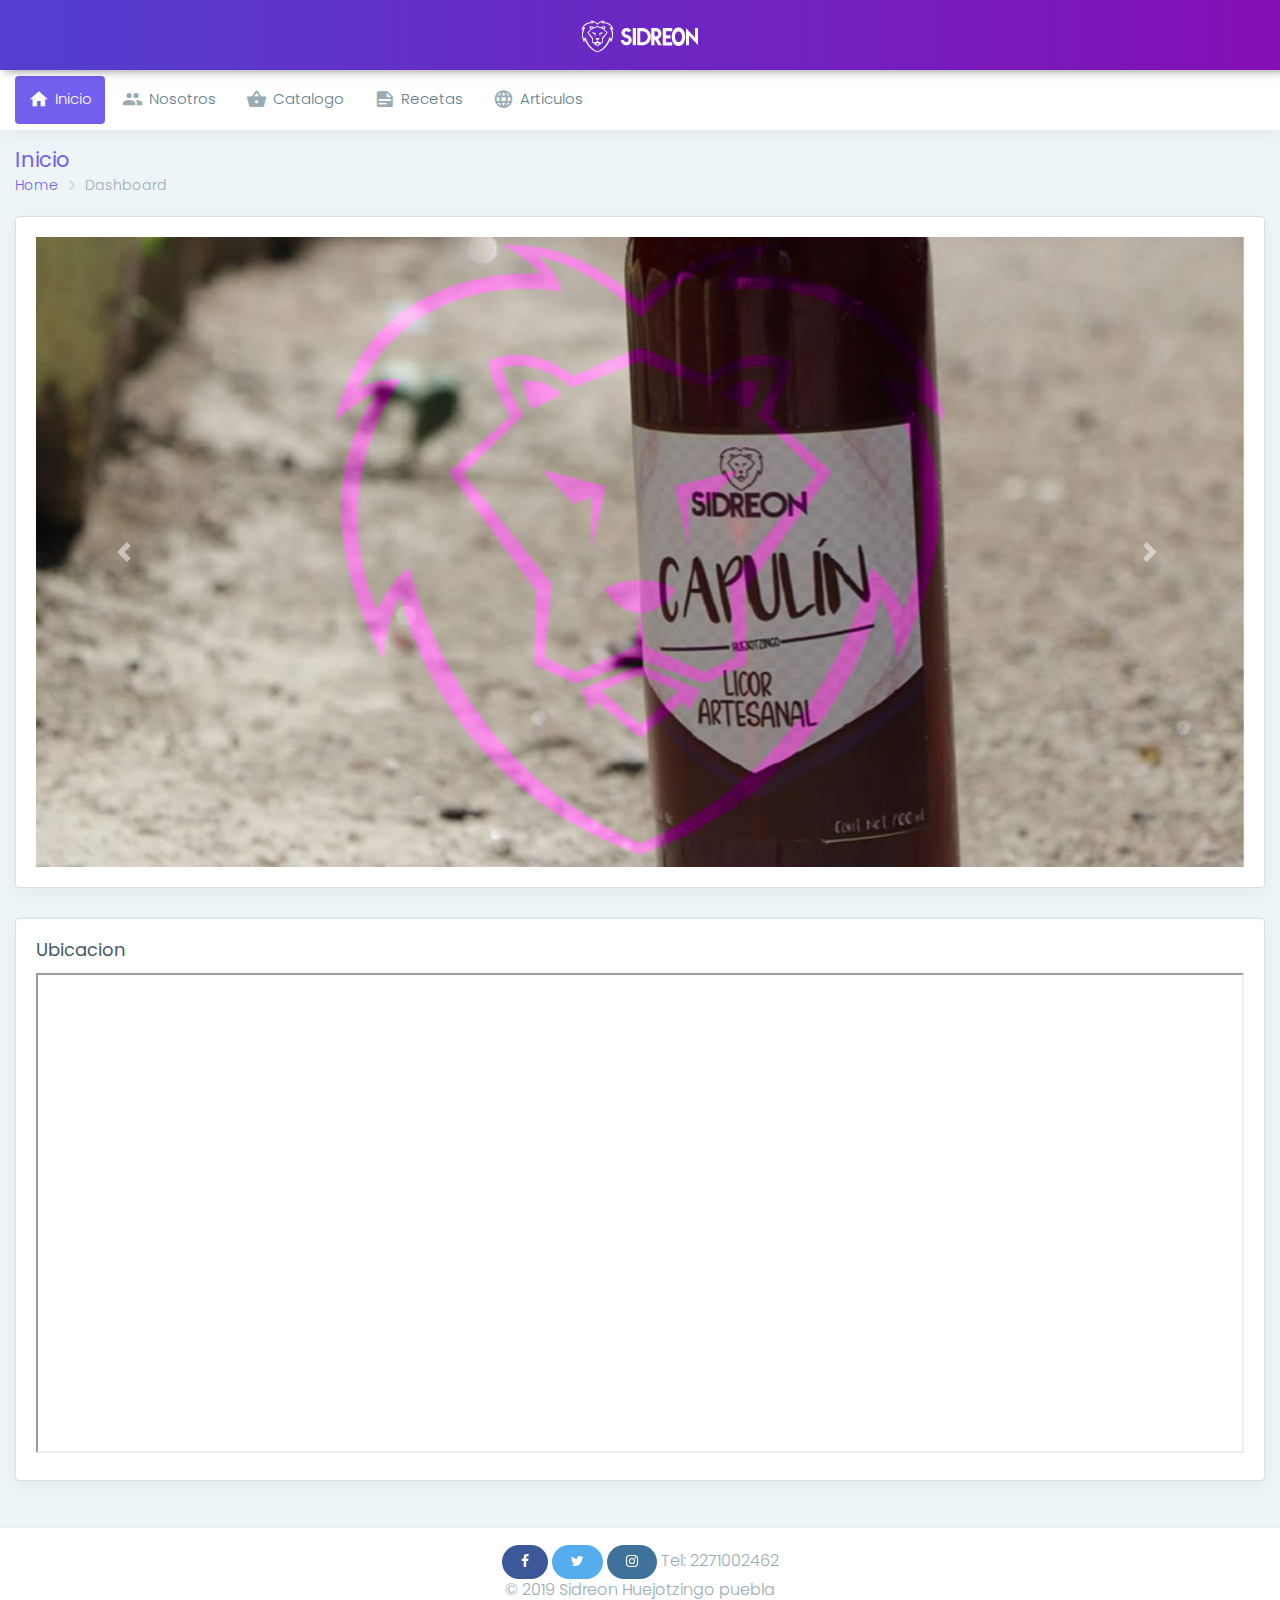
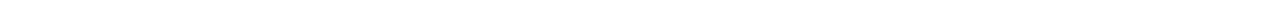
==== commit 5c82be9b: "Cambios en Index" ====
--- a/index.html
+++ b/index.html
@@ -98,9 +98,9 @@
                             <div class="card-body">
                                 <div id="carouselExampleIndicators" class="carousel slide" data-ride="carousel">
                                     <div class="carousel-inner" role="listbox">
-                                        <div class="carousel-item active"> <img class="d-block img-responsive" src="assets/images/big/img4.jpg" alt="First slide"> </div>
-                                        <div class="carousel-item"> <img class="d-block img-responsive" src="assets/images/big/img5.jpg" alt="Second slide"> </div>
-                                        <div class="carousel-item"> <img class="d-block img-responsive" src="assets/images/big/img7.jpg" alt="Third slide"> </div>
+                                        <div class="carousel-item active"> <img class="d-block img-responsive" src="assets/images/big/img7.jpg" alt="First slide" height="350px"> </div>
+                                        <div class="carousel-item"> <img class="d-block img-responsive" src="assets/images/big/img7.jpg" alt="Second slide" height="450px"> </div>
+                                        <div class="carousel-item"> <img class="d-block img-responsive" src="assets/images/big/img7.jpg" alt="Third slide" height="450px"> </div>
                                     </div>
                                     <a class="carousel-control-prev" href="#carouselExampleIndicators" role="button" data-slide="prev"> <span class="carousel-control-prev-icon" aria-hidden="true"></span> <span class="sr-only">Previous</span> </a>
                                     <a class="carousel-control-next" href="#carouselExampleIndicators" role="button" data-slide="next"> <span class="carousel-control-next-icon" aria-hidden="true"></span> <span class="sr-only">Next</span> </a>
@@ -108,6 +108,18 @@
                            	</div>
                     	</div>
                 	</div>
+                </div>
+            </div>
+            <div class="container-fluid">
+                <div class="row">
+                    <div class="col-12">
+                        <div class="card">
+                            <div class="card-body">
+                                <h4 class="card-title">Ubicacion</h4>
+                                <iframe src="https://www.google.com/maps/d/embed?mid=1Q-7htFEwyauMJx3Jl9gRumUoQtxeTFVf&hl=es" width="100%" height="480"></iframe>
+                            </div>
+                        </div>
+                    </div>
                 </div>
             </div>
             <br>
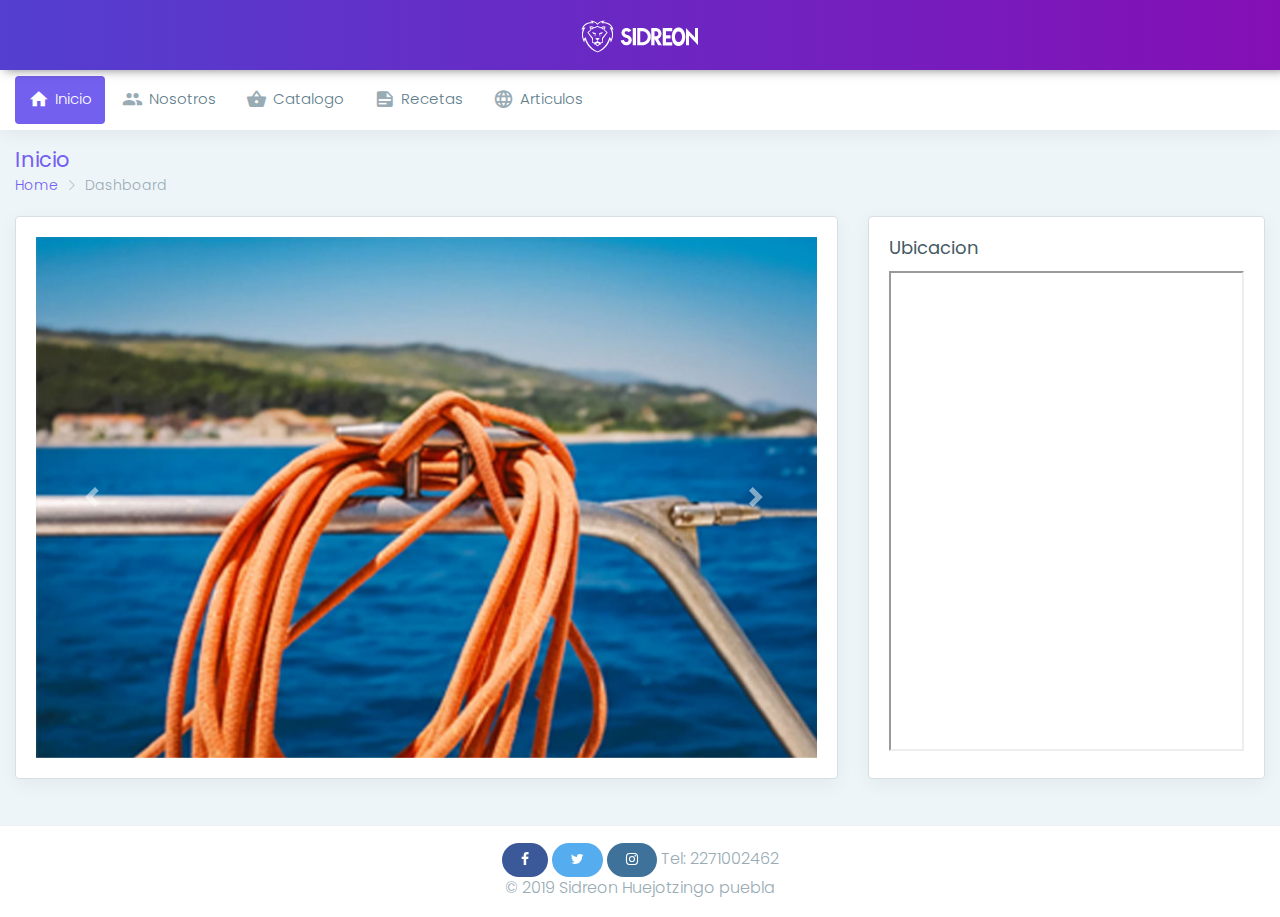
==== commit 8205fd30: "Cambios en Imagenes" ====
--- a/index.html
+++ b/index.html
@@ -93,14 +93,17 @@
                     </div>
                 </div>
                 <div class="row">
-                    <div class="col-12">
+                    <div class="col-8">
                         <div class="card">
                             <div class="card-body">
                                 <div id="carouselExampleIndicators" class="carousel slide" data-ride="carousel">
                                     <div class="carousel-inner" role="listbox">
-                                        <div class="carousel-item active"> <img class="d-block img-responsive" src="assets/images/big/img7.jpg" alt="First slide" height="350px"> </div>
-                                        <div class="carousel-item"> <img class="d-block img-responsive" src="assets/images/big/img7.jpg" alt="Second slide" height="450px"> </div>
-                                        <div class="carousel-item"> <img class="d-block img-responsive" src="assets/images/big/img7.jpg" alt="Third slide" height="450px"> </div>
+                                        <div class="carousel-item active"> <img class="d-block img-responsive" src="assets/images/big/img1.jpg" alt="First slide" height="350px"> </div>
+                                        <div class="carousel-item"> <img class="d-block img-responsive" src="assets/images/big/img2.jpg" alt="Second slide" height="450px"> </div>
+                                        <div class="carousel-item"> <img class="d-block img-responsive" src="assets/images/big/img3.jpg" alt="Third slide" height="450px"> </div>
+                                        <div class="carousel-item"> <img class="d-block img-responsive" src="assets/images/big/img4.jpg" alt="Third slide" height="450px"> </div>
+                                        <div class="carousel-item"> <img class="d-block img-responsive" src="assets/images/big/img5.jpg" alt="Third slide" height="450px"> </div>
+                                        <div class="carousel-item"> <img class="d-block img-responsive" src="assets/images/big/img6.jpg" alt="Third slide" height="450px"> </div>
                                     </div>
                                     <a class="carousel-control-prev" href="#carouselExampleIndicators" role="button" data-slide="prev"> <span class="carousel-control-prev-icon" aria-hidden="true"></span> <span class="sr-only">Previous</span> </a>
                                     <a class="carousel-control-next" href="#carouselExampleIndicators" role="button" data-slide="next"> <span class="carousel-control-next-icon" aria-hidden="true"></span> <span class="sr-only">Next</span> </a>
@@ -108,11 +111,7 @@
                            	</div>
                     	</div>
                 	</div>
-                </div>
-            </div>
-            <div class="container-fluid">
-                <div class="row">
-                    <div class="col-12">
+                    <div class="col-4">
                         <div class="card">
                             <div class="card-body">
                                 <h4 class="card-title">Ubicacion</h4>
@@ -120,6 +119,12 @@
                             </div>
                         </div>
                     </div>
+
+                </div>
+            </div>
+            <div class="container-fluid">
+                <div class="row">
+                    
                 </div>
             </div>
             <br>
